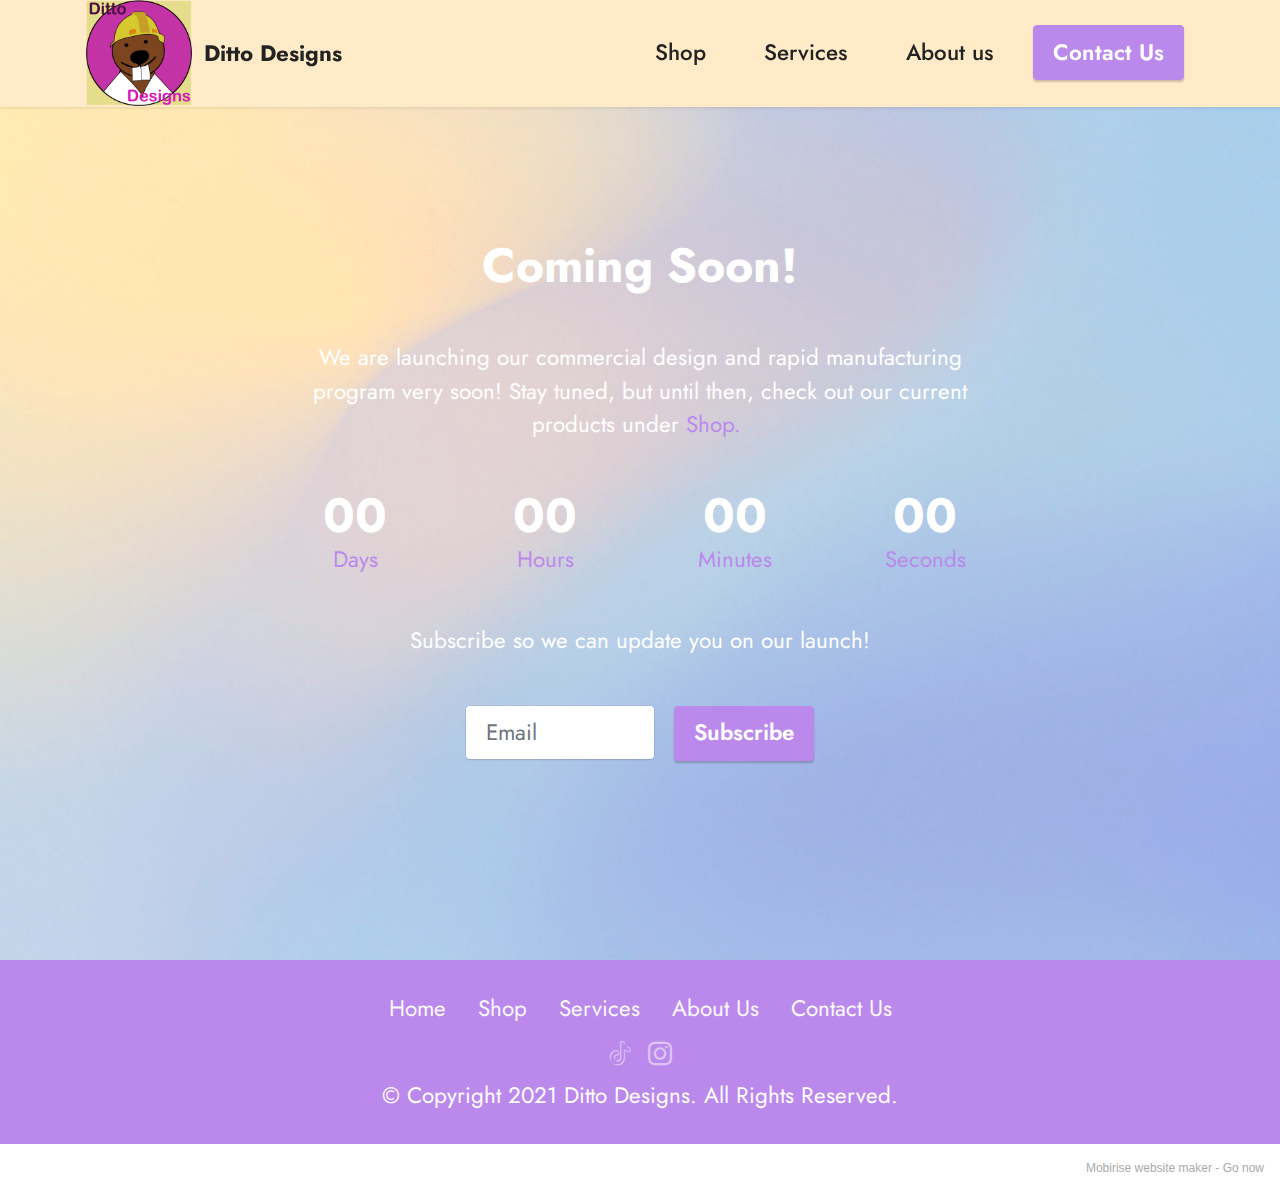
==== index.html @ aa8a84f3 "Add files via upload" ====
<!DOCTYPE html>
<html  >
<head>
  <!-- Site made with Mobirise Website Builder v5.2.0, https://mobirise.com -->
  <meta charset="UTF-8">
  <meta http-equiv="X-UA-Compatible" content="IE=edge">
  <meta name="generator" content="Mobirise v5.2.0, mobirise.com">
  <meta name="viewport" content="width=device-width, initial-scale=1, minimum-scale=1">
  <link rel="shortcut icon" href="assets/images/bidoof-153x153.png" type="image/x-icon">
  <meta name="description" content="">
  
  
  <title>Home</title>
  <link rel="stylesheet" href="assets/tether/tether.min.css">
  <link rel="stylesheet" href="assets/bootstrap/css/bootstrap.min.css">
  <link rel="stylesheet" href="assets/bootstrap/css/bootstrap-grid.min.css">
  <link rel="stylesheet" href="assets/bootstrap/css/bootstrap-reboot.min.css">
  <link rel="stylesheet" href="assets/dropdown/css/style.css">
  <link rel="stylesheet" href="assets/socicon/css/styles.css">
  <link rel="stylesheet" href="assets/theme/css/style.css">
  <link rel="preload" as="style" href="assets/mobirise/css/mbr-additional.css"><link rel="stylesheet" href="assets/mobirise/css/mbr-additional.css" type="text/css">
  
  
  
  
</head>
<body>
  
  <section class="menu menu2 cid-sqc8o3kd5D" once="menu" id="menu2-1">
    
    <nav class="navbar navbar-dropdown navbar-fixed-top navbar-expand-lg">
        <div class="container">
            <div class="navbar-brand">
                <span class="navbar-logo">
                    <a href="index.html">
                        <img src="assets/images/bidoof-153x153.png" alt="Bidoof" style="height: 6.6rem;">
                    </a>
                </span>
                <span class="navbar-caption-wrap"><a class="navbar-caption text-black text-primary display-7" href="index.html">Ditto Designs</a></span>
            </div>
            <button class="navbar-toggler" type="button" data-toggle="collapse" data-target="#navbarSupportedContent" aria-controls="navbarNavAltMarkup" aria-expanded="false" aria-label="Toggle navigation">
                <div class="hamburger">
                    <span></span>
                    <span></span>
                    <span></span>
                    <span></span>
                </div>
            </button>
            <div class="collapse navbar-collapse" id="navbarSupportedContent">
                <ul class="navbar-nav nav-dropdown" data-app-modern-menu="true"><li class="nav-item"><a class="nav-link link text-black text-primary display-4" href="https://www.etsy.com/shop/dittodesignsus/" target="_blank">
                            Shop</a></li><li class="nav-item"><a class="nav-link link text-black text-primary display-4" href="services.html">
                            Services</a></li><li class="nav-item"><a class="nav-link link text-black text-primary display-4" href="about.html">
                            About us</a></li></ul>
                
                <div class="navbar-buttons mbr-section-btn"><a class="btn btn-primary display-4" href="contact.html">
                        Contact Us</a></div>
            </div>
        </div>
    </nav>
</section>

<section class="countdown2 cid-sqcaH6y72Z mbr-fullscreen" id="countdown2-7">
    
    <div class="mbr-overlay" style="opacity: 0.2; background-color: rgb(255, 248, 207);">
    </div>
    <div class="container">
        <div class="row justify-content-center">
            <div class="col-lg-8">
                <h3 class="mbr-section-title mb-5 align-center mbr-fonts-style display-2">
                    <strong>Coming Soon!</strong></h3>
                <h4 class="mbr-section-subtitle mb-5 align-center mbr-fonts-style display-7">We are launching our commercial design and rapid manufacturing program very soon! Stay tuned, but until then, check out our current products under <a href="https://www.etsy.com/shop/dittodesignsus/" class="text-primary" target="_blank">Shop.</a>&nbsp;</h4>
                <div class="countdown-cont align-center mb-5">
                    <div class="daysCountdown col-xs-3 col-sm-3 col-md-3" title="Days"></div>
                    <div class="hoursCountdown col-xs-3 col-sm-3 col-md-3" title="Hours"></div>
                    <div class="minutesCountdown col-xs-3 col-sm-3 col-md-3" title="Minutes"></div>
                    <div class="secondsCountdown col-xs-3 col-sm-3 col-md-3" title="Seconds"></div>
                    <div class="countdown" data-due-date="2021/6/1"></div>
                </div>
                <p class="mbr-text mb-5 align-center mbr-fonts-style display-7">
                    Subscribe so we can update you on our launch!</p>
            </div>
        </div>
        <div class="row">
            <div class="col-lg-4 mx-auto mbr-form" data-form-type="formoid">
                <form action="https://mobirise.eu/" method="POST" class="mbr-form form-with-styler" data-form-title="Form Name"><input type="hidden" name="email" data-form-email="true" value="LsPCs5GDYtWIv0X8NoMMGUqo7OTJkizXLUflbnJcrKbT+LvW5CW+pmnEjZHYRC1h0hDPvoyobtib32/BI7339vBHpHqBerbQn0O0Ow2gS3j0XFHBIm3+Kg/IGoycyNe0">
                    <div class="">
                        <div hidden="hidden" data-form-alert="" class="alert alert-success col-12">Thanks for filling out the form!</div>
                        <div hidden="hidden" data-form-alert-danger="" class="alert alert-danger col-12">Oops...! some problem!</div>
                    </div>
                    <div class="dragArea row">
                        <div class="col form-group" data-for="email">
                            <input type="text" name="email" placeholder="Email" data-form-field="email" class="form-control" required="required" value="" id="email-countdown2-7">
                        </div>
                        <div class="mbr-section-btn"><button type="submit" class="btn btn-primary display-4">Subscribe</button></div>
                    </div>
                </form>
            </div>
        </div>
    </div>
</section>

<section class="footer3 cid-sqc9kzKqxP" once="footers" id="footer3-5">

    

    

    <div class="container">
        <div class="media-container-row align-center mbr-white">
            <div class="row row-links">
                <ul class="foot-menu">
                    
                    
                    
                    
                    
                <li class="foot-menu-item mbr-fonts-style display-7"><a class="text-white text-primary" href="index.html" target="_blank">Home</a></li><li class="foot-menu-item mbr-fonts-style display-7"><a class="text-white text-primary" href="https://www.etsy.com/shop/dittodesignsus/" target="_blank">Shop</a></li><li class="foot-menu-item mbr-fonts-style display-7"><a class="text-white text-primary" href="services.html" target="_blank">Services</a></li><li class="foot-menu-item mbr-fonts-style display-7"><a class="text-white text-primary" href="about.html" target="_blank">About Us</a></li><li class="foot-menu-item mbr-fonts-style display-7"><a class="text-white text-primary" href="contact.html" target="_blank">Contact Us</a></li></ul>
            </div>
            <div class="row social-row">
                <div class="social-list align-right pb-2">
                    
                    
                    
                    
                    
                    
                <div class="soc-item">
                        <a href="https://www.tiktok.com/@dittodesigns.us" target="_blank">
                            <span class="mbr-iconfont mbr-iconfont-social socicon-tiktok socicon"></span>
                        </a>
                    </div><div class="soc-item">
                        <a href="https://www.instagram.com/dittodesigns.us" target="_blank">
                            <span class="mbr-iconfont mbr-iconfont-social socicon-instagram socicon"></span>
                        </a>
                    </div></div>
            </div>
            <div class="row row-copirayt">
                <p class="mbr-text mb-0 mbr-fonts-style mbr-white align-center display-7">
                    © Copyright 2021 Ditto Designs. All Rights Reserved.
                </p>
            </div>
        </div>
    </div>
</section><section style="background-color: #fff; font-family: -apple-system, BlinkMacSystemFont, 'Segoe UI', 'Roboto', 'Helvetica Neue', Arial, sans-serif; color:#aaa; font-size:12px; padding: 0; align-items: center; display: flex;"><a href="https://mobirise.site/s" style="flex: 1 1; height: 3rem; padding-left: 1rem;"></a><p style="flex: 0 0 auto; margin:0; padding-right:1rem;">Mobirise website maker - <a href="https://mobirise.site/n" style="color:#aaa;">Go now</a></p></section><script src="assets/web/assets/jquery/jquery.min.js"></script>  <script src="assets/popper/popper.min.js"></script>  <script src="assets/tether/tether.min.js"></script>  <script src="assets/bootstrap/js/bootstrap.min.js"></script>  <script src="assets/smoothscroll/smooth-scroll.js"></script>  <script src="assets/dropdown/js/nav-dropdown.js"></script>  <script src="assets/dropdown/js/navbar-dropdown.js"></script>  <script src="assets/touchswipe/jquery.touch-swipe.min.js"></script>  <script src="assets/countdown/jquery.countdown.min.js"></script>  <script src="assets/theme/js/script.js"></script>  <script src="assets/formoid/formoid.min.js"></script>  
  
  
</body>
</html>
---- assets/dropdown/css/style.css ----
.navbar-dropdown {
  left: 0;
  padding: 0;
  position: absolute;
  right: 0;
  top: 0;
  transition: all 0.45s ease;
  z-index: 1030;
  background: #282828; }
  .navbar-dropdown .navbar-logo {
    margin-right: 0.8rem;
    transition: margin 0.3s ease-in-out;
    vertical-align: middle; }
    .navbar-dropdown .navbar-logo img {
      height: 3.125rem;
      transition: all 0.3s ease-in-out; }
    .navbar-dropdown .navbar-logo.mbr-iconfont {
      font-size: 3.125rem;
      line-height: 3.125rem; }
  .navbar-dropdown .navbar-caption {
    font-weight: 700;
    white-space: normal;
    vertical-align: -4px;
    line-height: 3.125rem !important; }
    .navbar-dropdown .navbar-caption, .navbar-dropdown .navbar-caption:hover {
      color: inherit;
      text-decoration: none; }
  .navbar-dropdown .mbr-iconfont + .navbar-caption {
    vertical-align: -1px; }
  .navbar-dropdown.navbar-fixed-top {
    position: fixed; }
  .navbar-dropdown .navbar-brand span {
    vertical-align: -4px; }
  .navbar-dropdown.bg-color.transparent {
    background: none; }
  .navbar-dropdown.navbar-short .navbar-brand {
    padding: 0.625rem 0; }
    .navbar-dropdown.navbar-short .navbar-brand span {
      vertical-align: -1px; }
  .navbar-dropdown.navbar-short .navbar-caption {
    line-height: 2.375rem !important;
    vertical-align: -2px; }
  .navbar-dropdown.navbar-short .navbar-logo {
    margin-right: 0.5rem; }
    .navbar-dropdown.navbar-short .navbar-logo img {
      height: 2.375rem; }
    .navbar-dropdown.navbar-short .navbar-logo.mbr-iconfont {
      font-size: 2.375rem;
      line-height: 2.375rem; }
  .navbar-dropdown.navbar-short .mbr-table-cell {
    height: 3.625rem; }
  .navbar-dropdown .navbar-close {
    left: 0.6875rem;
    position: fixed;
    top: 0.75rem;
    z-index: 1000; }
  .navbar-dropdown .hamburger-icon {
    content: "";
    display: inline-block;
    vertical-align: middle;
    width: 16px;
    -webkit-box-shadow: 0 -6px 0 1px #282828,0 0 0 1px #282828,0 6px 0 1px #282828;
    -moz-box-shadow: 0 -6px 0 1px #282828,0 0 0 1px #282828,0 6px 0 1px #282828;
    box-shadow: 0 -6px 0 1px #282828,0 0 0 1px #282828,0 6px 0 1px #282828; }

.dropdown-menu .dropdown-toggle[data-toggle="dropdown-submenu"]::after {
  border-bottom: 0.35em solid transparent;
  border-left: 0.35em solid;
  border-right: 0;
  border-top: 0.35em solid transparent;
  margin-left: 0.3rem; }

.dropdown-menu .dropdown-item:focus {
  outline: 0; }

.nav-dropdown {
  font-size: 0.75rem;
  font-weight: 500;
  height: auto !important; }
  .nav-dropdown .nav-btn {
    padding-left: 1rem; }
  .nav-dropdown .link {
    margin: .667em 1.667em;
    font-weight: 500;
    padding: 0;
    transition: color .2s ease-in-out; }
    .nav-dropdown .link.dropdown-toggle {
      margin-right: 2.583em; }
      .nav-dropdown .link.dropdown-toggle::after {
        margin-left: .25rem;
        border-top: 0.35em solid;
        border-right: 0.35em solid transparent;
        border-left: 0.35em solid transparent;
        border-bottom: 0; }
      .nav-dropdown .link.dropdown-toggle[aria-expanded="true"] {
        margin: 0;
        padding: 0.667em 3.263em  0.667em 1.667em; }
  .nav-dropdown .link::after,
  .nav-dropdown .dropdown-item::after {
    color: inherit; }
  .nav-dropdown .btn {
    font-size: 0.75rem;
    font-weight: 700;
    letter-spacing: 0;
    margin-bottom: 0;
    padding-left: 1.25rem;
    padding-right: 1.25rem; }
  .nav-dropdown .dropdown-menu {
    border-radius: 0;
    border: 0;
    left: 0;
    margin: 0;
    padding-bottom: 1.25rem;
    padding-top: 1.25rem;
    position: relative; }
  .nav-dropdown .dropdown-submenu {
    margin-left: 0.125rem;
    top: 0; }
  .nav-dropdown .dropdown-item {
    font-weight: 500;
    line-height: 2;
    padding: 0.3846em 4.615em 0.3846em 1.5385em;
    position: relative;
    transition: color .2s ease-in-out, background-color .2s ease-in-out; }
    .nav-dropdown .dropdown-item::after {
      margin-top: -0.3077em;
      position: absolute;
      right: 1.1538em;
      top: 50%; }
    .nav-dropdown .dropdown-item:focus, .nav-dropdown .dropdown-item:hover {
      background: none; }

@media (max-width: 767px) {
  .nav-dropdown.navbar-toggleable-sm {
    bottom: 0;
    display: none;
    left: 0;
    overflow-x: hidden;
    position: fixed;
    top: 0;
    transform: translateX(-100%);
    -ms-transform: translateX(-100%);
    -webkit-transform: translateX(-100%);
    width: 18.75rem;
    z-index: 999; } }
.nav-dropdown.navbar-toggleable-xl {
  bottom: 0;
  display: none;
  left: 0;
  overflow-x: hidden;
  position: fixed;
  top: 0;
  transform: translateX(-100%);
  -ms-transform: translateX(-100%);
  -webkit-transform: translateX(-100%);
  width: 18.75rem;
  z-index: 999; }

.nav-dropdown-sm {
  display: block !important;
  overflow-x: hidden;
  overflow: auto;
  padding-top: 3.875rem; }
  .nav-dropdown-sm::after {
    content: "";
    display: block;
    height: 3rem;
    width: 100%; }
  .nav-dropdown-sm.collapse.in ~ .navbar-close {
    display: block !important; }
  .nav-dropdown-sm.collapsing, .nav-dropdown-sm.collapse.in {
    transform: translateX(0);
    -ms-transform: translateX(0);
    -webkit-transform: translateX(0);
    transition: all 0.25s ease-out;
    -webkit-transition: all 0.25s ease-out;
    background: #282828; }
  .nav-dropdown-sm.collapsing[aria-expanded="false"] {
    transform: translateX(-100%);
    -ms-transform: translateX(-100%);
    -webkit-transform: translateX(-100%); }
  .nav-dropdown-sm .nav-item {
    display: block;
    margin-left: 0 !important;
    padding-left: 0; }
  .nav-dropdown-sm .link,
  .nav-dropdown-sm .dropdown-item {
    border-top: 1px dotted rgba(255, 255, 255, 0.1);
    font-size: 0.8125rem;
    line-height: 1.6;
    margin: 0 !important;
    padding: 0.875rem 2.4rem 0.875rem 1.5625rem !important;
    position: relative;
    white-space: normal; }
    .nav-dropdown-sm .link:focus, .nav-dropdown-sm .link:hover,
    .nav-dropdown-sm .dropdown-item:focus,
    .nav-dropdown-sm .dropdown-item:hover {
      background: rgba(0, 0, 0, 0.2) !important;
      color: #c0a375; }
  .nav-dropdown-sm .nav-btn {
    position: relative;
    padding: 1.5625rem 1.5625rem 0 1.5625rem; }
    .nav-dropdown-sm .nav-btn::before {
      border-top: 1px dotted rgba(255, 255, 255, 0.1);
      content: "";
      left: 0;
      position: absolute;
      top: 0;
      width: 100%; }
    .nav-dropdown-sm .nav-btn + .nav-btn {
      padding-top: 0.625rem; }
      .nav-dropdown-sm .nav-btn + .nav-btn::before {
        display: none; }
  .nav-dropdown-sm .btn {
    padding: 0.625rem 0; }
  .nav-dropdown-sm .dropdown-toggle[data-toggle="dropdown-submenu"]::after {
    margin-left: .25rem;
    border-top: 0.35em solid;
    border-right: 0.35em solid transparent;
    border-left: 0.35em solid transparent;
    border-bottom: 0; }
  .nav-dropdown-sm .dropdown-toggle[data-toggle="dropdown-submenu"][aria-expanded="true"]::after {
    border-top: 0;
    border-right: 0.35em solid transparent;
    border-left: 0.35em solid transparent;
    border-bottom: 0.35em solid; }
  .nav-dropdown-sm .dropdown-menu {
    margin: 0;
    padding: 0;
    position: relative;
    top: 0;
    left: 0;
    width: 100%;
    border: 0;
    float: none;
    border-radius: 0;
    background: none; }
  .nav-dropdown-sm .dropdown-submenu {
    left: 100%;
    margin-left: 0.125rem;
    margin-top: -1.25rem;
    top: 0; }

.navbar-toggleable-sm .nav-dropdown .dropdown-menu {
  position: absolute; }

.navbar-toggleable-sm .nav-dropdown .dropdown-submenu {
  left: 100%;
  margin-left: 0.125rem;
  margin-top: -1.25rem;
  top: 0; }

.navbar-toggleable-sm.opened .nav-dropdown .dropdown-menu {
  position: relative; }

.navbar-toggleable-sm.opened .nav-dropdown .dropdown-submenu {
  left: 0;
  margin-left: 00rem;
  margin-top: 0rem;
  top: 0; }

.is-builder .nav-dropdown.collapsing {
  transition: none !important; }

/*# sourceMappingURL=style.css.map */
---- assets/socicon/css/styles.css ----
@charset "UTF-8";

@font-face {
  font-family: 'Socicon';
  src:  url('../fonts/socicon.eot');
  src:  url('../fonts/socicon.eot?#iefix') format('embedded-opentype'),
    url('../fonts/socicon.woff2') format('woff2'),
    url('../fonts/socicon.ttf') format('truetype'),
    url('../fonts/socicon.woff') format('woff'),
    url('../fonts/socicon.svg#socicon') format('svg');
  font-weight: normal;
  font-style: normal;
}

[data-icon]:before {
  font-family: "socicon" !important;
  content: attr(data-icon);
  font-style: normal !important;
  font-weight: normal !important;
  font-variant: normal !important;
  text-transform: none !important;
  speak: none;
  line-height: 1;
  -webkit-font-smoothing: antialiased;
  -moz-osx-font-smoothing: grayscale;
}

[class^="socicon-"], [class*=" socicon-"] {
  /* use !important to prevent issues with browser extensions that change fonts */
  font-family: 'Socicon' !important;
  speak: none;
  font-style: normal;
  font-weight: normal;
  font-variant: normal;
  text-transform: none;
  line-height: 1;

  /* Better Font Rendering =========== */
  -webkit-font-smoothing: antialiased;
  -moz-osx-font-smoothing: grayscale;
}

.socicon-eitaa:before {
  content: "\e97c";
}
.socicon-soroush:before {
  content: "\e97d";
}
.socicon-bale:before {
  content: "\e97e";
}
.socicon-zazzle:before {
  content: "\e97b";
}
.socicon-society6:before {
  content: "\e97a";
}
.socicon-redbubble:before {
  content: "\e979";
}
.socicon-avvo:before {
  content: "\e978";
}
.socicon-stitcher:before {
  content: "\e977";
}
.socicon-googlehangouts:before {
  content: "\e974";
}
.socicon-dlive:before {
  content: "\e975";
}
.socicon-vsco:before {
  content: "\e976";
}
.socicon-flipboard:before {
  content: "\e973";
}
.socicon-ubuntu:before {
  content: "\e958";
}
.socicon-artstation:before {
  content: "\e959";
}
.socicon-invision:before {
  content: "\e95a";
}
.socicon-torial:before {
  content: "\e95b";
}
.socicon-collectorz:before {
  content: "\e95c";
}
.socicon-seenthis:before {
  content: "\e95d";
}
.socicon-googleplaymusic:before {
  content: "\e95e";
}
.socicon-debian:before {
  content: "\e95f";
}
.socicon-filmfreeway:before {
  content: "\e960";
}
.socicon-gnome:before {
  content: "\e961";
}
.socicon-itchio:before {
  content: "\e962";
}
.socicon-jamendo:before {
  content: "\e963";
}
.socicon-mix:before {
  content: "\e964";
}
.socicon-sharepoint:before {
  content: "\e965";
}
.socicon-tinder:before {
  content: "\e966";
}
.socicon-windguru:before {
  content: "\e967";
}
.socicon-cdbaby:before {
  content: "\e968";
}
.socicon-elementaryos:before {
  content: "\e969";
}
.socicon-stage32:before {
  content: "\e96a";
}
.socicon-tiktok:before {
  content: "\e96b";
}
.socicon-gitter:before {
  content: "\e96c";
}
.socicon-letterboxd:before {
  content: "\e96d";
}
.socicon-threema:before {
  content: "\e96e";
}
.socicon-splice:before {
  content: "\e96f";
}
.socicon-metapop:before {
  content: "\e970";
}
.socicon-naver:before {
  content: "\e971";
}
.socicon-remote:before {
  content: "\e972";
}
.socicon-internet:before {
  content: "\e957";
}
.socicon-moddb:before {
  content: "\e94b";
}
.socicon-indiedb:before {
  content: "\e94c";
}
.socicon-traxsource:before {
  content: "\e94d";
}
.socicon-gamefor:before {
  content: "\e94e";
}
.socicon-pixiv:before {
  content: "\e94f";
}
.socicon-myanimelist:before {
  content: "\e950";
}
.socicon-blackberry:before {
  content: "\e951";
}
.socicon-wickr:before {
  content: "\e952";
}
.socicon-spip:before {
  content: "\e953";
}
.socicon-napster:before {
  content: "\e954";
}
.socicon-beatport:before {
  content: "\e955";
}
.socicon-hackerone:before {
  content: "\e956";
}
.socicon-hackernews:before {
  content: "\e946";
}
.socicon-smashwords:before {
  content: "\e947";
}
.socicon-kobo:before {
  content: "\e948";
}
.socicon-bookbub:before {
  content: "\e949";
}
.socicon-mailru:before {
  content: "\e94a";
}
.socicon-gitlab:before {
  content: "\e945";
}
.socicon-instructables:before {
  content: "\e944";
}
.socicon-portfolio:before {
  content: "\e943";
}
.socicon-codered:before {
  content: "\e940";
}
.socicon-origin:before {
  content: "\e941";
}
.socicon-nextdoor:before {
  content: "\e942";
}
.socicon-udemy:before {
  content: "\e93f";
}
.socicon-livemaster:before {
  content: "\e93e";
}
.socicon-crunchbase:before {
  content: "\e93b";
}
.socicon-homefy:before {
  content: "\e93c";
}
.socicon-calendly:before {
  content: "\e93d";
}
.socicon-realtor:before {
  content: "\e90f";
}
.socicon-tidal:before {
  content: "\e910";
}
.socicon-qobuz:before {
  content: "\e911";
}
.socicon-natgeo:before {
  content: "\e912";
}
.socicon-mastodon:before {
  content: "\e913";
}
.socicon-unsplash:before {
  content: "\e914";
}
.socicon-homeadvisor:before {
  content: "\e915";
}
.socicon-angieslist:before {
  content: "\e916";
}
.socicon-codepen:before {
  content: "\e917";
}
.socicon-slack:before {
  content: "\e918";
}
.socicon-openaigym:before {
  content: "\e919";
}
.socicon-logmein:before {
  content: "\e91a";
}
.socicon-fiverr:before {
  content: "\e91b";
}
.socicon-gotomeeting:before {
  content: "\e91c";
}
.socicon-aliexpress:before {
  content: "\e91d";
}
.socicon-guru:before {
  content: "\e91e";
}
.socicon-appstore:before {
  content: "\e91f";
}
.socicon-homes:before {
  content: "\e920";
}
.socicon-zoom:before {
  content: "\e921";
}
.socicon-alibaba:before {
  content: "\e922";
}
.socicon-craigslist:before {
  content: "\e923";
}
.socicon-wix:before {
  content: "\e924";
}
.socicon-redfin:before {
  content: "\e925";
}
.socicon-googlecalendar:before {
  content: "\e926";
}
.socicon-shopify:before {
  content: "\e927";
}
.socicon-freelancer:before {
  content: "\e928";
}
.socicon-seedrs:before {
  content: "\e929";
}
.socicon-bing:before {
  content: "\e92a";
}
.socicon-doodle:before {
  content: "\e92b";
}
.socicon-bonanza:before {
  content: "\e92c";
}
.socicon-squarespace:before {
  content: "\e92d";
}
.socicon-toptal:before {
  content: "\e92e";
}
.socicon-gust:before {
  content: "\e92f";
}
.socicon-ask:before {
  content: "\e930";
}
.socicon-trulia:before {
  content: "\e931";
}
.socicon-loomly:before {
  content: "\e932";
}
.socicon-ghost:before {
  content: "\e933";
}
.socicon-upwork:before {
  content: "\e934";
}
.socicon-fundable:before {
  content: "\e935";
}
.socicon-booking:before {
  content: "\e936";
}
.socicon-googlemaps:before {
  content: "\e937";
}
.socicon-zillow:before {
  content: "\e938";
}
.socicon-niconico:before {
  content: "\e939";
}
.socicon-toneden:before {
  content: "\e93a";
}
.socicon-augment:before {
  content: "\e908";
}
.socicon-bitbucket:before {
  content: "\e909";
}
.socicon-fyuse:before {
  content: "\e90a";
}
.socicon-yt-gaming:before {
  content: "\e90b";
}
.socicon-sketchfab:before {
  content: "\e90c";
}
.socicon-mobcrush:before {
  content: "\e90d";
}
.socicon-microsoft:before {
  content: "\e90e";
}
.socicon-pandora:before {
  content: "\e907";
}
.socicon-messenger:before {
  content: "\e906";
}
.socicon-gamewisp:before {
  content: "\e905";
}
.socicon-bloglovin:before {
  content: "\e904";
}
.socicon-tunein:before {
  content: "\e903";
}
.socicon-gamejolt:before {
  content: "\e901";
}
.socicon-trello:before {
  content: "\e902";
}
.socicon-spreadshirt:before {
  content: "\e900";
}
.socicon-500px:before {
  content: "\e000";
}
.socicon-8tracks:before {
  content: "\e001";
}
.socicon-airbnb:before {
  content: "\e002";
}
.socicon-alliance:before {
  content: "\e003";
}
.socicon-amazon:before {
  content: "\e004";
}
.socicon-amplement:before {
  content: "\e005";
}
.socicon-android:before {
  content: "\e006";
}
.socicon-angellist:before {
  content: "\e007";
}
.socicon-apple:before {
  content: "\e008";
}
.socicon-appnet:before {
  content: "\e009";
}
.socicon-baidu:before {
  content: "\e00a";
}
.socicon-bandcamp:before {
  content: "\e00b";
}
.socicon-battlenet:before {
  content: "\e00c";
}
.socicon-mixer:before {
  content: "\e00d";
}
.socicon-bebee:before {
  content: "\e00e";
}
.socicon-bebo:before {
  content: "\e00f";
}
.socicon-behance:before {
  content: "\e010";
}
.socicon-blizzard:before {
  content: "\e011";
}
.socicon-blogger:before {
  content: "\e012";
}
.socicon-buffer:before {
  content: "\e013";
}
.socicon-chrome:before {
  content: "\e014";
}
.socicon-coderwall:before {
  content: "\e015";
}
.socicon-curse:before {
  content: "\e016";
}
.socicon-dailymotion:before {
  content: "\e017";
}
.socicon-deezer:before {
  content: "\e018";
}
.socicon-delicious:before {
  content: "\e019";
}
.socicon-deviantart:before {
  content: "\e01a";
}
.socicon-diablo:before {
  content: "\e01b";
}
.socicon-digg:before {
  content: "\e01c";
}
.socicon-discord:before {
  content: "\e01d";
}
.socicon-disqus:before {
  content: "\e01e";
}
.socicon-douban:before {
  content: "\e01f";
}
.socicon-draugiem:before {
  content: "\e020";
}
.socicon-dribbble:before {
  content: "\e021";
}
.socicon-drupal:before {
  content: "\e022";
}
.socicon-ebay:before {
  content: "\e023";
}
.socicon-ello:before {
  content: "\e024";
}
.socicon-endomodo:before {
  content: "\e025";
}
.socicon-envato:before {
  content: "\e026";
}
.socicon-etsy:before {
  content: "\e027";
}
.socicon-facebook:before {
  content: "\e028";
}
.socicon-feedburner:before {
  content: "\e029";
}
.socicon-filmweb:before {
  content: "\e02a";
}
.socicon-firefox:before {
  content: "\e02b";
}
.socicon-flattr:before {
  content: "\e02c";
}
.socicon-flickr:before {
  content: "\e02d";
}
.socicon-formulr:before {
  content: "\e02e";
}
.socicon-forrst:before {
  content: "\e02f";
}
.socicon-foursquare:before {
  content: "\e030";
}
.socicon-friendfeed:before {
  content: "\e031";
}
.socicon-github:before {
  content: "\e032";
}
.socicon-goodreads:before {
  content: "\e033";
}
.socicon-google:before {
  content: "\e034";
}
.socicon-googlescholar:before {
  content: "\e035";
}
.socicon-googlegroups:before {
  content: "\e036";
}
.socicon-googlephotos:before {
  content: "\e037";
}
.socicon-googleplus:before {
  content: "\e038";
}
.socicon-grooveshark:before {
  content: "\e039";
}
.socicon-hackerrank:before {
  content: "\e03a";
}
.socicon-hearthstone:before {
  content: "\e03b";
}
.socicon-hellocoton:before {
  content: "\e03c";
}
.socicon-heroes:before {
  content: "\e03d";
}
.socicon-smashcast:before {
  content: "\e03e";
}
.socicon-horde:before {
  content: "\e03f";
}
.socicon-houzz:before {
  content: "\e040";
}
.socicon-icq:before {
  content: "\e041";
}
.socicon-identica:before {
  content: "\e042";
}
.socicon-imdb:before {
  content: "\e043";
}
.socicon-instagram:before {
  content: "\e044";
}
.socicon-issuu:before {
  content: "\e045";
}
.socicon-istock:before {
  content: "\e046";
}
.socicon-itunes:before {
  content: "\e047";
}
.socicon-keybase:before {
  content: "\e048";
}
.socicon-lanyrd:before {
  content: "\e049";
}
.socicon-lastfm:before {
  content: "\e04a";
}
.socicon-line:before {
  content: "\e04b";
}
.socicon-linkedin:before {
  content: "\e04c";
}
.socicon-livejournal:before {
  content: "\e04d";
}
.socicon-lyft:before {
  content: "\e04e";
}
.socicon-macos:before {
  content: "\e04f";
}
.socicon-mail:before {
  content: "\e050";
}
.socicon-medium:before {
  content: "\e051";
}
.socicon-meetup:before {
  content: "\e052";
}
.socicon-mixcloud:before {
  content: "\e053";
}
.socicon-modelmayhem:before {
  content: "\e054";
}
.socicon-mumble:before {
  content: "\e055";
}
.socicon-myspace:before {
  content: "\e056";
}
.socicon-newsvine:before {
  content: "\e057";
}
.socicon-nintendo:before {
  content: "\e058";
}
.socicon-npm:before {
  content: "\e059";
}
.socicon-odnoklassniki:before {
  content: "\e05a";
}
.socicon-openid:before {
  content: "\e05b";
}
.socicon-opera:before {
  content: "\e05c";
}
.socicon-outlook:before {
  content: "\e05d";
}
.socicon-overwatch:before {
  content: "\e05e";
}
.socicon-patreon:before {
  content: "\e05f";
}
.socicon-paypal:before {
  content: "\e060";
}
.socicon-periscope:before {
  content: "\e061";
}
.socicon-persona:before {
  content: "\e062";
}
.socicon-pinterest:before {
  content: "\e063";
}
.socicon-play:before {
  content: "\e064";
}
.socicon-player:before {
  content: "\e065";
}
.socicon-playstation:before {
  content: "\e066";
}
.socicon-pocket:before {
  content: "\e067";
}
.socicon-qq:before {
  content: "\e068";
}
.socicon-quora:before {
  content: "\e069";
}
.socicon-raidcall:before {
  content: "\e06a";
}
.socicon-ravelry:before {
  content: "\e06b";
}
.socicon-reddit:before {
  content: "\e06c";
}
.socicon-renren:before {
  content: "\e06d";
}
.socicon-researchgate:before {
  content: "\e06e";
}
.socicon-residentadvisor:before {
  content: "\e06f";
}
.socicon-reverbnation:before {
  content: "\e070";
}
.socicon-rss:before {
  content: "\e071";
}
.socicon-sharethis:before {
  content: "\e072";
}
.socicon-skype:before {
  content: "\e073";
}
.socicon-slideshare:before {
  content: "\e074";
}
.socicon-smugmug:before {
  content: "\e075";
}
.socicon-snapchat:before {
  content: "\e076";
}
.socicon-songkick:before {
  content: "\e077";
}
.socicon-soundcloud:before {
  content: "\e078";
}
.socicon-spotify:before {
  content: "\e079";
}
.socicon-stackexchange:before {
  content: "\e07a";
}
.socicon-stackoverflow:before {
  content: "\e07b";
}
.socicon-starcraft:before {
  content: "\e07c";
}
.socicon-stayfriends:before {
  content: "\e07d";
}
.socicon-steam:before {
  content: "\e07e";
}
.socicon-storehouse:before {
  content: "\e07f";
}
.socicon-strava:before {
  content: "\e080";
}
.socicon-streamjar:before {
  content: "\e081";
}
.socicon-stumbleupon:before {
  content: "\e082";
}
.socicon-swarm:before {
  content: "\e083";
}
.socicon-teamspeak:before {
  content: "\e084";
}
.socicon-teamviewer:before {
  content: "\e085";
}
.socicon-technorati:before {
  content: "\e086";
}
.socicon-telegram:before {
  content: "\e087";
}
.socicon-tripadvisor:before {
  content: "\e088";
}
.socicon-tripit:before {
  content: "\e089";
}
.socicon-triplej:before {
  content: "\e08a";
}
.socicon-tumblr:before {
  content: "\e08b";
}
.socicon-twitch:before {
  content: "\e08c";
}
.socicon-twitter:before {
  content: "\e08d";
}
.socicon-uber:before {
  content: "\e08e";
}
.socicon-ventrilo:before {
  content: "\e08f";
}
.socicon-viadeo:before {
  content: "\e090";
}
.socicon-viber:before {
  content: "\e091";
}
.socicon-viewbug:before {
  content: "\e092";
}
.socicon-vimeo:before {
  content: "\e093";
}
.socicon-vine:before {
  content: "\e094";
}
.socicon-vkontakte:before {
  content: "\e095";
}
.socicon-warcraft:before {
  content: "\e096";
}
.socicon-wechat:before {
  content: "\e097";
}
.socicon-weibo:before {
  content: "\e098";
}
.socicon-whatsapp:before {
  content: "\e099";
}
.socicon-wikipedia:before {
  content: "\e09a";
}
.socicon-windows:before {
  content: "\e09b";
}
.socicon-wordpress:before {
  content: "\e09c";
}
.socicon-wykop:before {
  content: "\e09d";
}
.socicon-xbox:before {
  content: "\e09e";
}
.socicon-xing:before {
  content: "\e09f";
}
.socicon-yahoo:before {
  content: "\e0a0";
}
.socicon-yammer:before {
  content: "\e0a1";
}
.socicon-yandex:before {
  content: "\e0a2";
}
.socicon-yelp:before {
  content: "\e0a3";
}
.socicon-younow:before {
  content: "\e0a4";
}
.socicon-youtube:before {
  content: "\e0a5";
}
.socicon-zapier:before {
  content: "\e0a6";
}
.socicon-zerply:before {
  content: "\e0a7";
}
.socicon-zomato:before {
  content: "\e0a8";
}
.socicon-zynga:before {
  content: "\e0a9";
}
---- assets/theme/css/style.css ----
section {
  background-color: #ffffff;
}

body {
  font-style: normal;
  line-height: 1.5;
  font-weight: 400;
  color: #232323;
  position: relative;
}

section,
.container,
.container-fluid {
  position: relative;
  word-wrap: break-word;
}

a.mbr-iconfont:hover {
  text-decoration: none;
}

.article .lead p,
.article .lead ul,
.article .lead ol,
.article .lead pre,
.article .lead blockquote {
  margin-bottom: 0;
}

a {
  font-style: normal;
  font-weight: 400;
  cursor: pointer;
}

a, a:hover {
  text-decoration: none;
}

.mbr-section-title {
  font-style: normal;
  line-height: 1.3;
}

.mbr-section-subtitle {
  line-height: 1.3;
}

.mbr-text {
  font-style: normal;
  line-height: 1.7;
}

h1,
h2,
h3,
h4,
h5,
h6,
.display-1,
.display-2,
.display-4,
.display-5,
.display-7,
span,
p,
a {
  line-height: 1;
  word-break: break-word;
  word-wrap: break-word;
  font-weight: 400;
}

b,
strong {
  font-weight: bold;
}

input:-webkit-autofill, input:-webkit-autofill:hover, input:-webkit-autofill:focus, input:-webkit-autofill:active {
  -webkit-transition-delay: 9999s;
          transition-delay: 9999s;
  -webkit-transition-property: background-color, color;
  transition-property: background-color, color;
}

textarea[type="hidden"] {
  display: none;
}

section {
  background-position: 50% 50%;
  background-repeat: no-repeat;
  background-size: cover;
}

section .mbr-background-video,
section .mbr-background-video-preview {
  position: absolute;
  bottom: 0;
  left: 0;
  right: 0;
  top: 0;
}

.hidden {
  visibility: hidden;
}

.mbr-z-index20 {
  z-index: 20;
}

/*! Base colors */
.mbr-white {
  color: #ffffff;
}

.mbr-black {
  color: #111111;
}

.mbr-bg-white {
  background-color: #ffffff;
}

.mbr-bg-black {
  background-color: #000000;
}

/*! Text-aligns */
.align-left {
  text-align: left;
}

.align-center {
  text-align: center;
}

.align-right {
  text-align: right;
}

/*! Font-weight  */
.mbr-light {
  font-weight: 300;
}

.mbr-regular {
  font-weight: 400;
}

.mbr-semibold {
  font-weight: 500;
}

.mbr-bold {
  font-weight: 700;
}

/*! Media  */
.media-content {
  -ms-flex-preferred-size: 100%;
      flex-basis: 100%;
}

.media-container-row {
  display: -webkit-box;
  display: -ms-flexbox;
  display: flex;
  -webkit-box-orient: horizontal;
  -webkit-box-direction: normal;
      -ms-flex-direction: row;
          flex-direction: row;
  -ms-flex-wrap: wrap;
      flex-wrap: wrap;
  -webkit-box-pack: center;
      -ms-flex-pack: center;
          justify-content: center;
  -ms-flex-line-pack: center;
      align-content: center;
  -webkit-box-align: start;
      -ms-flex-align: start;
          align-items: start;
}

.media-container-row .media-size-item {
  width: 400px;
}

.media-container-column {
  display: -webkit-box;
  display: -ms-flexbox;
  display: flex;
  -webkit-box-orient: vertical;
  -webkit-box-direction: normal;
      -ms-flex-direction: column;
          flex-direction: column;
  -ms-flex-wrap: wrap;
      flex-wrap: wrap;
  -webkit-box-pack: center;
      -ms-flex-pack: center;
          justify-content: center;
  -ms-flex-line-pack: center;
      align-content: center;
  -webkit-box-align: stretch;
      -ms-flex-align: stretch;
          align-items: stretch;
}

.media-container-column > * {
  width: 100%;
}

@media (min-width: 992px) {
  .media-container-row {
    -ms-flex-wrap: nowrap;
        flex-wrap: nowrap;
  }
}

figure {
  margin-bottom: 0;
  overflow: hidden;
}

figure[mbr-media-size] {
  -webkit-transition: width 0.1s;
  transition: width 0.1s;
}

img,
iframe {
  display: block;
  width: 100%;
}

.card {
  background-color: transparent;
  border: none;
}

.card-box {
  width: 100%;
}

.card-img {
  text-align: center;
  -ms-flex-negative: 0;
      flex-shrink: 0;
  -webkit-flex-shrink: 0;
}

.media {
  max-width: 100%;
  margin: 0 auto;
}

.mbr-figure {
  -ms-flex-item-align: center;
      -ms-grid-row-align: center;
      align-self: center;
}

.media-container > div {
  max-width: 100%;
}

.mbr-figure img,
.card-img img {
  width: 100%;
}

@media (max-width: 991px) {
  .media-size-item {
    width: auto !important;
  }
  .media {
    width: auto;
  }
  .mbr-figure {
    width: 100% !important;
  }
}

/*! Buttons */
.mbr-section-btn {
  margin-left: -0.6rem;
  margin-right: -0.6rem;
  font-size: 0;
}

.btn {
  font-weight: 600;
  border-width: 1px;
  font-style: normal;
  margin: 0.6rem 0.6rem;
  white-space: normal;
  -webkit-transition: all 0.2s ease-in-out;
  transition: all 0.2s ease-in-out;
  display: -webkit-inline-box;
  display: -ms-inline-flexbox;
  display: inline-flex;
  -webkit-box-align: center;
      -ms-flex-align: center;
          align-items: center;
  -webkit-box-pack: center;
      -ms-flex-pack: center;
          justify-content: center;
  word-break: break-word;
}

.btn-sm {
  font-weight: 600;
  letter-spacing: 0px;
  -webkit-transition: all 0.3s ease-in-out;
  transition: all 0.3s ease-in-out;
}

.btn-md {
  font-weight: 600;
  letter-spacing: 0px;
  -webkit-transition: all 0.3s ease-in-out;
  transition: all 0.3s ease-in-out;
}

.btn-lg {
  font-weight: 600;
  letter-spacing: 0px;
  -webkit-transition: all 0.3s ease-in-out;
  transition: all 0.3s ease-in-out;
}

.btn-form {
  margin: 0;
}

.btn-form:hover {
  cursor: pointer;
}

nav .mbr-section-btn {
  margin-left: 0rem;
  margin-right: 0rem;
}

/*! Btn icon margin */
.btn .mbr-iconfont,
.btn.btn-sm .mbr-iconfont {
  -webkit-box-ordinal-group: 2;
      -ms-flex-order: 1;
          order: 1;
  cursor: pointer;
  margin-left: 0.5rem;
  vertical-align: sub;
}

.btn.btn-md .mbr-iconfont,
.btn.btn-md .mbr-iconfont {
  margin-left: 0.8rem;
}

.mbr-regular {
  font-weight: 400;
}

.mbr-semibold {
  font-weight: 500;
}

.mbr-bold {
  font-weight: 700;
}

[type="submit"] {
  -webkit-appearance: none;
}

/*! Full-screen */
.mbr-fullscreen .mbr-overlay {
  min-height: 100vh;
}

.mbr-fullscreen {
  display: -webkit-box;
  display: -ms-flexbox;
  display: flex;
  display: -moz-flex;
  display: -ms-flex;
  display: -o-flex;
  -webkit-box-align: center;
      -ms-flex-align: center;
          align-items: center;
  min-height: 100vh;
  padding-top: 3rem;
  padding-bottom: 3rem;
}

/*! Map */
.map {
  height: 25rem;
  position: relative;
}

.map iframe {
  width: 100%;
  height: 100%;
}

/*! Scroll to top arrow */
.mbr-arrow-up {
  bottom: 25px;
  right: 90px;
  position: fixed;
  text-align: right;
  z-index: 5000;
  color: #ffffff;
  font-size: 22px;
}

.mbr-arrow-up a {
  background: rgba(0, 0, 0, 0.2);
  border-radius: 50%;
  color: #fff;
  display: inline-block;
  height: 60px;
  width: 60px;
  border: 2px solid #fff;
  outline-style: none !important;
  position: relative;
  text-decoration: none;
  -webkit-transition: all 0.3s ease-in-out;
  transition: all 0.3s ease-in-out;
  cursor: pointer;
  text-align: center;
}

.mbr-arrow-up a:hover {
  background-color: rgba(0, 0, 0, 0.4);
}

.mbr-arrow-up a i {
  line-height: 60px;
}

.mbr-arrow-up-icon {
  display: block;
  color: #fff;
}

.mbr-arrow-up-icon::before {
  content: "\203a";
  display: inline-block;
  font-family: serif;
  font-size: 22px;
  line-height: 1;
  font-style: normal;
  position: relative;
  top: 6px;
  left: -4px;
  -webkit-transform: rotate(-90deg);
          transform: rotate(-90deg);
}

/*! Arrow Down */
.mbr-arrow {
  position: absolute;
  bottom: 45px;
  left: 50%;
  width: 60px;
  height: 60px;
  cursor: pointer;
  background-color: rgba(80, 80, 80, 0.5);
  border-radius: 50%;
  -webkit-transform: translateX(-50%);
          transform: translateX(-50%);
}

@media (max-width: 767px) {
  .mbr-arrow {
    display: none;
  }
}

.mbr-arrow > a {
  display: inline-block;
  text-decoration: none;
  outline-style: none;
  -webkit-animation: arrowdown 1.7s ease-in-out infinite;
          animation: arrowdown 1.7s ease-in-out infinite;
  color: #ffffff;
}

.mbr-arrow > a > i {
  position: absolute;
  top: -2px;
  left: 15px;
  font-size: 2rem;
}

#scrollToTop a i::before {
  content: "";
  position: absolute;
  display: block;
  border-bottom: 2.5px solid #fff;
  border-left: 2.5px solid #fff;
  width: 27.8%;
  height: 27.8%;
  left: 50%;
  top: 50%;
  -webkit-transform: rotate(135deg);
  transform: translateY(-30%) translateX(-50%) rotate(135deg);
}

@keyframes arrowdown {
  0% {
    -webkit-transform: translateY(0px);
            transform: translateY(0px);
  }
  50% {
    -webkit-transform: translateY(-5px);
            transform: translateY(-5px);
  }
  100% {
    -webkit-transform: translateY(0px);
            transform: translateY(0px);
  }
}

@-webkit-keyframes arrowdown {
  0% {
    -webkit-transform: translateY(0px);
            transform: translateY(0px);
  }
  50% {
    -webkit-transform: translateY(-5px);
            transform: translateY(-5px);
  }
  100% {
    -webkit-transform: translateY(0px);
            transform: translateY(0px);
  }
}

@media (max-width: 500px) {
  .mbr-arrow-up {
    left: 50%;
    right: auto;
  }
}

/*Gradients animation*/
@keyframes gradient-animation {
  from {
    background-position: 0% 100%;
    -webkit-animation-timing-function: ease-in-out;
            animation-timing-function: ease-in-out;
  }
  to {
    background-position: 100% 0%;
    -webkit-animation-timing-function: ease-in-out;
            animation-timing-function: ease-in-out;
  }
}

@-webkit-keyframes gradient-animation {
  from {
    background-position: 0% 100%;
    -webkit-animation-timing-function: ease-in-out;
            animation-timing-function: ease-in-out;
  }
  to {
    background-position: 100% 0%;
    -webkit-animation-timing-function: ease-in-out;
            animation-timing-function: ease-in-out;
  }
}

.bg-gradient {
  background-size: 200% 200%;
  animation: gradient-animation 5s infinite alternate;
  -webkit-animation: gradient-animation 5s infinite alternate;
}

.menu .navbar-brand {
  display: -webkit-flex;
}

.menu .navbar-brand span {
  display: -webkit-box;
  display: -ms-flexbox;
  display: flex;
  display: -webkit-flex;
}

.menu .navbar-brand .navbar-caption-wrap {
  display: -webkit-flex;
}

.menu .navbar-brand .navbar-logo img {
  display: -webkit-flex;
}

@media (min-width: 768px) and (max-width: 991px) {
  .menu .navbar-toggleable-sm .navbar-nav {
    display: -webkit-box;
    display: -ms-flexbox;
  }
}

@media (max-width: 991px) {
  .menu .navbar-collapse {
    max-height: 93.5vh;
  }
  .menu .navbar-collapse.show {
    overflow: auto;
  }
}

@media (min-width: 992px) {
  .menu .navbar-nav.nav-dropdown {
    display: -webkit-flex;
  }
  .menu .navbar-toggleable-sm .navbar-collapse {
    display: -webkit-flex !important;
  }
  .menu .collapsed .navbar-collapse {
    max-height: 93.5vh;
  }
  .menu .collapsed .navbar-collapse.show {
    overflow: auto;
  }
}

@media (max-width: 767px) {
  .menu .navbar-collapse {
    max-height: 80vh;
  }
}

.nav-link .mbr-iconfont {
  margin-right: .5rem;
}

.navbar {
  display: -webkit-flex;
  -webkit-flex-wrap: wrap;
  -webkit-align-items: center;
  -webkit-justify-content: space-between;
}

.navbar-collapse {
  -webkit-flex-basis: 100%;
  -webkit-flex-grow: 1;
  -webkit-align-items: center;
}

.nav-dropdown .link {
  padding: 0.667em 1.667em !important;
  margin: 0 !important;
}

.nav {
  display: -webkit-flex;
  -webkit-flex-wrap: wrap;
}

.row {
  display: -webkit-flex;
  -webkit-flex-wrap: wrap;
}

.justify-content-center {
  -webkit-justify-content: center;
}

.form-inline {
  display: -webkit-flex;
}

.card-wrapper {
  -webkit-flex: 1;
}

.carousel-control {
  z-index: 10;
  display: -webkit-flex;
}

.carousel-controls {
  display: -webkit-flex;
}

.media {
  display: -webkit-flex;
}

.form-group:focus {
  outline: none;
}

.jq-selectbox__select {
  padding: 7px 0;
  position: relative;
}

.jq-selectbox__dropdown {
  overflow: hidden;
  border-radius: 10px;
  position: absolute;
  top: 100%;
  left: 0 !important;
  width: 100% !important;
}

.jq-selectbox__trigger-arrow {
  right: 0;
  -webkit-transform: translateY(-50%);
          transform: translateY(-50%);
}

.jq-selectbox li {
  padding: 1.07em 0.5em;
}

input[type="range"] {
  padding-left: 0 !important;
  padding-right: 0 !important;
}

.modal-dialog,
.modal-content {
  height: 100%;
}

.modal-dialog .carousel-inner {
  height: calc(100vh - 1.75rem);
}

@media (max-width: 575px) {
  .modal-dialog .carousel-inner {
    height: calc(100vh - 1rem);
  }
}

.carousel-item {
  text-align: center;
}

.carousel-item img {
  margin: auto;
}

.navbar-toggler {
  -webkit-align-self: flex-start;
  -ms-flex-item-align: start;
  align-self: flex-start;
  padding: 0.25rem 0.75rem;
  font-size: 1.25rem;
  line-height: 1;
  background: transparent;
  border: 1px solid transparent;
  border-radius: 0.25rem;
}

.navbar-toggler:focus,
.navbar-toggler:hover {
  text-decoration: none;
}

.navbar-toggler-icon {
  display: inline-block;
  width: 1.5em;
  height: 1.5em;
  vertical-align: middle;
  content: "";
  background: no-repeat center center;
  background-size: 100% 100%;
}

.navbar-toggler-left {
  position: absolute;
  left: 1rem;
}

.navbar-toggler-right {
  position: absolute;
  right: 1rem;
}

.card-img {
  width: auto;
}

.menu .navbar.collapsed:not(.beta-menu) {
  -webkit-box-orient: vertical;
  -webkit-box-direction: normal;
      -ms-flex-direction: column;
          flex-direction: column;
}

.carousel-item.active,
.carousel-item-next,
.carousel-item-prev {
  display: -webkit-box;
  display: -ms-flexbox;
  display: flex;
}

.note-air-layout .dropup .dropdown-menu,
.note-air-layout .navbar-fixed-bottom .dropdown .dropdown-menu {
  bottom: initial !important;
}

html,
body {
  height: auto;
  min-height: 100vh;
}

.dropup .dropdown-toggle::after {
  display: none;
}

.form-asterisk {
  font-family: initial;
  position: absolute;
  top: -2px;
  font-weight: normal;
}

.form-control-label {
  position: relative;
  cursor: pointer;
  margin-bottom: 0.357em;
  padding: 0;
}

.alert {
  color: #ffffff;
  border-radius: 0;
  border: 0;
  font-size: 1.1rem;
  line-height: 1.5;
  margin-bottom: 1.875rem;
  padding: 1.25rem;
  position: relative;
  text-align: center;
}

.alert.alert-form::after {
  background-color: inherit;
  bottom: -7px;
  content: "";
  display: block;
  height: 14px;
  left: 50%;
  margin-left: -7px;
  position: absolute;
  -webkit-transform: rotate(45deg);
          transform: rotate(45deg);
  width: 14px;
}

.form-control {
  background-color: #ffffff;
  background-clip: border-box;
  color: #232323;
  line-height: 1rem !important;
  height: auto;
  padding: 0.6rem 1.2rem;
  -webkit-transition: border-color 0.25s ease 0s;
  transition: border-color 0.25s ease 0s;
  border: 1px solid transparent !important;
  border-radius: 4px;
  -webkit-box-shadow: rgba(0, 0, 0, 0.07) 0px 1px 1px 0px, rgba(0, 0, 0, 0.07) 0px 1px 3px 0px, rgba(0, 0, 0, 0.03) 0px 0px 0px 1px;
          box-shadow: rgba(0, 0, 0, 0.07) 0px 1px 1px 0px, rgba(0, 0, 0, 0.07) 0px 1px 3px 0px, rgba(0, 0, 0, 0.03) 0px 0px 0px 1px;
}

.form-active .form-control:invalid {
  border-color: red;
}

form .row {
  margin-left: -0.6rem;
  margin-right: -0.6rem;
}

form .row [class*="col"] {
  padding-left: 0.6rem;
  padding-right: 0.6rem;
}

form .mbr-section-btn {
  margin: 0;
  padding-left: 0.6rem;
  padding-right: 0.6rem;
}

form .btn {
  display: -webkit-box;
  display: -ms-flexbox;
  display: flex;
  padding: 0.6rem 1.2rem;
  margin: 0;
}

form .form-check-input {
  margin-top: .5;
}

textarea.form-control {
  line-height: 1.5rem !important;
}

.form-group {
  margin-bottom: 1.2rem;
}

.form-control,
form .btn {
  min-height: 48px;
}

.gdpr-block label span.textGDPR input[name='gdpr'] {
  top: 7px;
}

.form-control:focus {
  -webkit-box-shadow: none;
          box-shadow: none;
}

:focus {
  outline: none;
}

.mbr-overlay {
  background-color: #000;
  bottom: 0;
  left: 0;
  opacity: 0.5;
  position: absolute;
  right: 0;
  top: 0;
  z-index: 0;
  pointer-events: none;
}

blockquote {
  font-style: italic;
  padding: 3rem;
  font-size: 1.09rem;
  position: relative;
  border-left: 3px solid;
}

ul,
ol,
pre,
blockquote {
  margin-bottom: 2.3125rem;
}

.mt-4 {
  margin-top: 2rem !important;
}

.mb-4 {
  margin-bottom: 2rem !important;
}

@media (min-width: 992px) {
  .container {
    padding-left: 16px;
    padding-right: 16px;
  }
  .row {
    margin-left: -16px;
    margin-right: -16px;
  }
  .row > [class*="col"] {
    padding-left: 16px;
    padding-right: 16px;
  }
}

@media (min-width: 768px) {
  .container-fluid {
    padding-left: 32px;
    padding-right: 32px;
  }
}

@media (min-width: 768px) and (max-width: 991px) {
  .mbr-container {
    padding-left: 32px;
    padding-right: 32px;
  }
}

@media (max-width: 767px) {
  .mbr-container {
    padding-left: 16px;
    padding-right: 16px;
  }
}

.card-wrapper,
.item-wrapper {
  overflow: hidden;
}

.app-video-wrapper > img {
  opacity: 1;
}
/*# sourceMappingURL=style.css.map */.engine {
	position: absolute;
	text-indent: -2400px;
	text-align: center;
	padding: 0;
	top: 0;
	left: -2400px;
}
---- assets/mobirise/css/mbr-additional.css ----
@import url(https://fonts.googleapis.com/css?family=Jost:100,200,300,400,500,600,700,800,900,100i,200i,300i,400i,500i,600i,700i,800i,900i&display=swap);





body {
  font-family: Jost;
}
.display-1 {
  font-family: 'Jost', sans-serif;
  font-size: 4.6rem;
  line-height: 1.1;
}
.display-1 > .mbr-iconfont {
  font-size: 5.75rem;
}
.display-2 {
  font-family: 'Jost', sans-serif;
  font-size: 3rem;
  line-height: 1.1;
}
.display-2 > .mbr-iconfont {
  font-size: 3.75rem;
}
.display-4 {
  font-family: 'Jost', sans-serif;
  font-size: 1.4rem;
  line-height: 1.5;
}
.display-4 > .mbr-iconfont {
  font-size: 1.75rem;
}
.display-5 {
  font-family: 'Jost', sans-serif;
  font-size: 2rem;
  line-height: 1.5;
}
.display-5 > .mbr-iconfont {
  font-size: 2.5rem;
}
.display-7 {
  font-family: 'Jost', sans-serif;
  font-size: 1.4rem;
  line-height: 1.5;
}
.display-7 > .mbr-iconfont {
  font-size: 1.75rem;
}
/* ---- Fluid typography for mobile devices ---- */
/* 1.4 - font scale ratio ( bootstrap == 1.42857 ) */
/* 100vw - current viewport width */
/* (48 - 20)  48 == 48rem == 768px, 20 == 20rem == 320px(minimal supported viewport) */
/* 0.65 - min scale variable, may vary */
@media (max-width: 992px) {
  .display-1 {
    font-size: 3.68rem;
  }
}
@media (max-width: 768px) {
  .display-1 {
    font-size: 3.22rem;
    font-size: calc( 2.26rem + (4.6 - 2.26) * ((100vw - 20rem) / (48 - 20)));
    line-height: calc( 1.1 * (2.26rem + (4.6 - 2.26) * ((100vw - 20rem) / (48 - 20))));
  }
  .display-2 {
    font-size: 2.4rem;
    font-size: calc( 1.7rem + (3 - 1.7) * ((100vw - 20rem) / (48 - 20)));
    line-height: calc( 1.3 * (1.7rem + (3 - 1.7) * ((100vw - 20rem) / (48 - 20))));
  }
  .display-4 {
    font-size: 1.12rem;
    font-size: calc( 1.14rem + (1.4 - 1.14) * ((100vw - 20rem) / (48 - 20)));
    line-height: calc( 1.4 * (1.14rem + (1.4 - 1.14) * ((100vw - 20rem) / (48 - 20))));
  }
  .display-5 {
    font-size: 1.6rem;
    font-size: calc( 1.35rem + (2 - 1.35) * ((100vw - 20rem) / (48 - 20)));
    line-height: calc( 1.4 * (1.35rem + (2 - 1.35) * ((100vw - 20rem) / (48 - 20))));
  }
  .display-7 {
    font-size: 1.12rem;
    font-size: calc( 1.14rem + (1.4 - 1.14) * ((100vw - 20rem) / (48 - 20)));
    line-height: calc( 1.4 * (1.14rem + (1.4 - 1.14) * ((100vw - 20rem) / (48 - 20))));
  }
}
/* Buttons */
.btn {
  padding: 0.6rem 1.2rem;
  border-radius: 4px;
}
.btn-sm {
  padding: 0.6rem 1.2rem;
  border-radius: 4px;
}
.btn-md {
  padding: 0.6rem 1.2rem;
  border-radius: 4px;
}
.btn-lg {
  padding: 1rem 2.6rem;
  border-radius: 4px;
}
.bg-primary {
  background-color: #bb89ec !important;
}
.bg-success {
  background-color: #40b0bf !important;
}
.bg-info {
  background-color: #47b5ed !important;
}
.bg-warning {
  background-color: #ffe161 !important;
}
.bg-danger {
  background-color: #ff9966 !important;
}
.btn-primary,
.btn-primary:active {
  background-color: #bb89ec !important;
  border-color: #bb89ec !important;
  color: #ffffff !important;
  box-shadow: 0 2px 2px 0 rgba(0, 0, 0, 0.2);
}
.btn-primary:hover,
.btn-primary:focus,
.btn-primary.focus,
.btn-primary.active {
  color: #ffffff !important;
  background-color: #903ee0 !important;
  border-color: #903ee0 !important;
  box-shadow: 0 2px 5px 0 rgba(0, 0, 0, 0.2);
}
.btn-primary.disabled,
.btn-primary:disabled {
  color: #ffffff !important;
  background-color: #903ee0 !important;
  border-color: #903ee0 !important;
}
.btn-secondary,
.btn-secondary:active {
  background-color: #ff6666 !important;
  border-color: #ff6666 !important;
  color: #ffffff !important;
  box-shadow: 0 2px 2px 0 rgba(0, 0, 0, 0.2);
}
.btn-secondary:hover,
.btn-secondary:focus,
.btn-secondary.focus,
.btn-secondary.active {
  color: #ffffff !important;
  background-color: #ff0f0f !important;
  border-color: #ff0f0f !important;
  box-shadow: 0 2px 5px 0 rgba(0, 0, 0, 0.2);
}
.btn-secondary.disabled,
.btn-secondary:disabled {
  color: #ffffff !important;
  background-color: #ff0f0f !important;
  border-color: #ff0f0f !important;
}
.btn-info,
.btn-info:active {
  background-color: #47b5ed !important;
  border-color: #47b5ed !important;
  color: #ffffff !important;
  box-shadow: 0 2px 2px 0 rgba(0, 0, 0, 0.2);
}
.btn-info:hover,
.btn-info:focus,
.btn-info.focus,
.btn-info.active {
  color: #ffffff !important;
  background-color: #148cca !important;
  border-color: #148cca !important;
  box-shadow: 0 2px 5px 0 rgba(0, 0, 0, 0.2);
}
.btn-info.disabled,
.btn-info:disabled {
  color: #ffffff !important;
  background-color: #148cca !important;
  border-color: #148cca !important;
}
.btn-success,
.btn-success:active {
  background-color: #40b0bf !important;
  border-color: #40b0bf !important;
  color: #ffffff !important;
  box-shadow: 0 2px 2px 0 rgba(0, 0, 0, 0.2);
}
.btn-success:hover,
.btn-success:focus,
.btn-success.focus,
.btn-success.active {
  color: #ffffff !important;
  background-color: #2a747e !important;
  border-color: #2a747e !important;
  box-shadow: 0 2px 5px 0 rgba(0, 0, 0, 0.2);
}
.btn-success.disabled,
.btn-success:disabled {
  color: #ffffff !important;
  background-color: #2a747e !important;
  border-color: #2a747e !important;
}
.btn-warning,
.btn-warning:active {
  background-color: #ffe161 !important;
  border-color: #ffe161 !important;
  color: #614f00 !important;
  box-shadow: 0 2px 2px 0 rgba(0, 0, 0, 0.2);
}
.btn-warning:hover,
.btn-warning:focus,
.btn-warning.focus,
.btn-warning.active {
  color: #0a0800 !important;
  background-color: #ffd10a !important;
  border-color: #ffd10a !important;
  box-shadow: 0 2px 5px 0 rgba(0, 0, 0, 0.2);
}
.btn-warning.disabled,
.btn-warning:disabled {
  color: #614f00 !important;
  background-color: #ffd10a !important;
  border-color: #ffd10a !important;
}
.btn-danger,
.btn-danger:active {
  background-color: #ff9966 !important;
  border-color: #ff9966 !important;
  color: #ffffff !important;
  box-shadow: 0 2px 2px 0 rgba(0, 0, 0, 0.2);
}
.btn-danger:hover,
.btn-danger:focus,
.btn-danger.focus,
.btn-danger.active {
  color: #ffffff !important;
  background-color: #ff5f0f !important;
  border-color: #ff5f0f !important;
  box-shadow: 0 2px 5px 0 rgba(0, 0, 0, 0.2);
}
.btn-danger.disabled,
.btn-danger:disabled {
  color: #ffffff !important;
  background-color: #ff5f0f !important;
  border-color: #ff5f0f !important;
}
.btn-white,
.btn-white:active {
  background-color: #fafafa !important;
  border-color: #fafafa !important;
  color: #7a7a7a !important;
  box-shadow: 0 2px 2px 0 rgba(0, 0, 0, 0.2);
}
.btn-white:hover,
.btn-white:focus,
.btn-white.focus,
.btn-white.active {
  color: #4f4f4f !important;
  background-color: #cfcfcf !important;
  border-color: #cfcfcf !important;
  box-shadow: 0 2px 5px 0 rgba(0, 0, 0, 0.2);
}
.btn-white.disabled,
.btn-white:disabled {
  color: #7a7a7a !important;
  background-color: #cfcfcf !important;
  border-color: #cfcfcf !important;
}
.btn-black,
.btn-black:active {
  background-color: #232323 !important;
  border-color: #232323 !important;
  color: #ffffff !important;
  box-shadow: 0 2px 2px 0 rgba(0, 0, 0, 0.2);
}
.btn-black:hover,
.btn-black:focus,
.btn-black.focus,
.btn-black.active {
  color: #ffffff !important;
  background-color: #000000 !important;
  border-color: #000000 !important;
  box-shadow: 0 2px 5px 0 rgba(0, 0, 0, 0.2);
}
.btn-black.disabled,
.btn-black:disabled {
  color: #ffffff !important;
  background-color: #000000 !important;
  border-color: #000000 !important;
}
.btn-primary-outline,
.btn-primary-outline:active {
  background-color: transparent !important;
  border-color: transparent;
  color: #bb89ec;
}
.btn-primary-outline:hover,
.btn-primary-outline:focus,
.btn-primary-outline.focus,
.btn-primary-outline.active {
  color: #903ee0 !important;
  background-color: transparent!important;
  border-color: transparent!important;
  box-shadow: none!important;
}
.btn-primary-outline.disabled,
.btn-primary-outline:disabled {
  color: #ffffff !important;
  background-color: #bb89ec !important;
  border-color: #bb89ec !important;
}
.btn-secondary-outline,
.btn-secondary-outline:active {
  background-color: transparent !important;
  border-color: transparent;
  color: #ff6666;
}
.btn-secondary-outline:hover,
.btn-secondary-outline:focus,
.btn-secondary-outline.focus,
.btn-secondary-outline.active {
  color: #ff0f0f !important;
  background-color: transparent!important;
  border-color: transparent!important;
  box-shadow: none!important;
}
.btn-secondary-outline.disabled,
.btn-secondary-outline:disabled {
  color: #ffffff !important;
  background-color: #ff6666 !important;
  border-color: #ff6666 !important;
}
.btn-info-outline,
.btn-info-outline:active {
  background-color: transparent !important;
  border-color: transparent;
  color: #47b5ed;
}
.btn-info-outline:hover,
.btn-info-outline:focus,
.btn-info-outline.focus,
.btn-info-outline.active {
  color: #148cca !important;
  background-color: transparent!important;
  border-color: transparent!important;
  box-shadow: none!important;
}
.btn-info-outline.disabled,
.btn-info-outline:disabled {
  color: #ffffff !important;
  background-color: #47b5ed !important;
  border-color: #47b5ed !important;
}
.btn-success-outline,
.btn-success-outline:active {
  background-color: transparent !important;
  border-color: transparent;
  color: #40b0bf;
}
.btn-success-outline:hover,
.btn-success-outline:focus,
.btn-success-outline.focus,
.btn-success-outline.active {
  color: #2a747e !important;
  background-color: transparent!important;
  border-color: transparent!important;
  box-shadow: none!important;
}
.btn-success-outline.disabled,
.btn-success-outline:disabled {
  color: #ffffff !important;
  background-color: #40b0bf !important;
  border-color: #40b0bf !important;
}
.btn-warning-outline,
.btn-warning-outline:active {
  background-color: transparent !important;
  border-color: transparent;
  color: #ffe161;
}
.btn-warning-outline:hover,
.btn-warning-outline:focus,
.btn-warning-outline.focus,
.btn-warning-outline.active {
  color: #ffd10a !important;
  background-color: transparent!important;
  border-color: transparent!important;
  box-shadow: none!important;
}
.btn-warning-outline.disabled,
.btn-warning-outline:disabled {
  color: #614f00 !important;
  background-color: #ffe161 !important;
  border-color: #ffe161 !important;
}
.btn-danger-outline,
.btn-danger-outline:active {
  background-color: transparent !important;
  border-color: transparent;
  color: #ff9966;
}
.btn-danger-outline:hover,
.btn-danger-outline:focus,
.btn-danger-outline.focus,
.btn-danger-outline.active {
  color: #ff5f0f !important;
  background-color: transparent!important;
  border-color: transparent!important;
  box-shadow: none!important;
}
.btn-danger-outline.disabled,
.btn-danger-outline:disabled {
  color: #ffffff !important;
  background-color: #ff9966 !important;
  border-color: #ff9966 !important;
}
.btn-black-outline,
.btn-black-outline:active {
  background-color: transparent !important;
  border-color: transparent;
  color: #232323;
}
.btn-black-outline:hover,
.btn-black-outline:focus,
.btn-black-outline.focus,
.btn-black-outline.active {
  color: #000000 !important;
  background-color: transparent!important;
  border-color: transparent!important;
  box-shadow: none!important;
}
.btn-black-outline.disabled,
.btn-black-outline:disabled {
  color: #ffffff !important;
  background-color: #232323 !important;
  border-color: #232323 !important;
}
.btn-white-outline,
.btn-white-outline:active {
  background-color: transparent !important;
  border-color: transparent;
  color: #fafafa;
}
.btn-white-outline:hover,
.btn-white-outline:focus,
.btn-white-outline.focus,
.btn-white-outline.active {
  color: #cfcfcf !important;
  background-color: transparent!important;
  border-color: transparent!important;
  box-shadow: none!important;
}
.btn-white-outline.disabled,
.btn-white-outline:disabled {
  color: #7a7a7a !important;
  background-color: #fafafa !important;
  border-color: #fafafa !important;
}
.text-primary {
  color: #bb89ec !important;
}
.text-secondary {
  color: #ff6666 !important;
}
.text-success {
  color: #40b0bf !important;
}
.text-info {
  color: #47b5ed !important;
}
.text-warning {
  color: #ffe161 !important;
}
.text-danger {
  color: #ff9966 !important;
}
.text-white {
  color: #fafafa !important;
}
.text-black {
  color: #232323 !important;
}
a.text-primary:hover,
a.text-primary:focus,
a.text-primary.active {
  color: #8831de !important;
}
a.text-secondary:hover,
a.text-secondary:focus,
a.text-secondary.active {
  color: #ff0000 !important;
}
a.text-success:hover,
a.text-success:focus,
a.text-success.active {
  color: #266a73 !important;
}
a.text-info:hover,
a.text-info:focus,
a.text-info.active {
  color: #1283bc !important;
}
a.text-warning:hover,
a.text-warning:focus,
a.text-warning.active {
  color: #facb00 !important;
}
a.text-danger:hover,
a.text-danger:focus,
a.text-danger.active {
  color: #ff5500 !important;
}
a.text-white:hover,
a.text-white:focus,
a.text-white.active {
  color: #c7c7c7 !important;
}
a.text-black:hover,
a.text-black:focus,
a.text-black.active {
  color: #000000 !important;
}
a[class*="text-"]:not(.nav-link):not(.dropdown-item):not([role]) {
  position: relative;
  background-image: transparent;
  background-size: 10000px 2px;
  background-repeat: no-repeat;
  background-position: 0px 1.2em;
  background-position: -10000px 1.2em;
}
a[class*="text-"]:not(.nav-link):not(.dropdown-item):not([role]):hover {
  transition: background-position 2s ease-in-out;
  background-image: linear-gradient(currentColor 50%, currentColor 50%);
  background-position: 0px 1.2em;
}
.nav-tabs .nav-link.active {
  color: #bb89ec;
}
.nav-tabs .nav-link:not(.active) {
  color: #232323;
}
.alert-success {
  background-color: #70c770;
}
.alert-info {
  background-color: #47b5ed;
}
.alert-warning {
  background-color: #ffe161;
}
.alert-danger {
  background-color: #ff9966;
}
.mbr-gallery-filter li.active .btn {
  background-color: #bb89ec;
  border-color: #bb89ec;
  color: #ffffff;
}
.mbr-gallery-filter li.active .btn:focus {
  box-shadow: none;
}
a,
a:hover {
  color: #bb89ec;
}
.mbr-plan-header.bg-primary .mbr-plan-subtitle,
.mbr-plan-header.bg-primary .mbr-plan-price-desc {
  color: #ffffff;
}
.mbr-plan-header.bg-success .mbr-plan-subtitle,
.mbr-plan-header.bg-success .mbr-plan-price-desc {
  color: #a0d8df;
}
.mbr-plan-header.bg-info .mbr-plan-subtitle,
.mbr-plan-header.bg-info .mbr-plan-price-desc {
  color: #ffffff;
}
.mbr-plan-header.bg-warning .mbr-plan-subtitle,
.mbr-plan-header.bg-warning .mbr-plan-price-desc {
  color: #ffffff;
}
.mbr-plan-header.bg-danger .mbr-plan-subtitle,
.mbr-plan-header.bg-danger .mbr-plan-price-desc {
  color: #ffffff;
}
/* Scroll to top button*/
.scrollToTop_wraper {
  display: none;
}
.form-control {
  font-family: 'Jost', sans-serif;
  font-size: 1.4rem;
  line-height: 1.5;
  font-weight: 400;
}
.form-control > .mbr-iconfont {
  font-size: 1.75rem;
}
.form-control:hover,
.form-control:focus {
  box-shadow: rgba(0, 0, 0, 0.07) 0px 1px 1px 0px, rgba(0, 0, 0, 0.07) 0px 1px 3px 0px, rgba(0, 0, 0, 0.03) 0px 0px 0px 1px;
  border-color: #bb89ec !important;
}
.form-control:-webkit-input-placeholder {
  font-family: 'Jost', sans-serif;
  font-size: 1.4rem;
  line-height: 1.5;
  font-weight: 400;
}
.form-control:-webkit-input-placeholder > .mbr-iconfont {
  font-size: 1.75rem;
}
blockquote {
  border-color: #bb89ec;
}
/* Forms */
.jq-selectbox li:hover,
.jq-selectbox li.selected {
  background-color: #bb89ec;
  color: #ffffff;
}
.jq-number__spin {
  transition: 0.25s ease;
}
.jq-number__spin:hover {
  border-color: #bb89ec;
}
.jq-selectbox .jq-selectbox__trigger-arrow,
.jq-number__spin.minus:after,
.jq-number__spin.plus:after {
  transition: 0.4s;
  border-top-color: #353535;
  border-bottom-color: #353535;
}
.jq-selectbox:hover .jq-selectbox__trigger-arrow,
.jq-number__spin.minus:hover:after,
.jq-number__spin.plus:hover:after {
  border-top-color: #bb89ec;
  border-bottom-color: #bb89ec;
}
.xdsoft_datetimepicker .xdsoft_calendar td.xdsoft_default,
.xdsoft_datetimepicker .xdsoft_calendar td.xdsoft_current,
.xdsoft_datetimepicker .xdsoft_timepicker .xdsoft_time_box > div > div.xdsoft_current {
  color: #000000 !important;
  background-color: #bb89ec !important;
  box-shadow: none !important;
}
.xdsoft_datetimepicker .xdsoft_calendar td:hover,
.xdsoft_datetimepicker .xdsoft_timepicker .xdsoft_time_box > div > div:hover {
  color: #000000 !important;
  background: #ff6666 !important;
  box-shadow: none !important;
}
.lazy-bg {
  background-image: none !important;
}
.lazy-placeholder:not(section),
.lazy-none {
  display: block;
  position: relative;
  padding-bottom: 56.25%;
  width: 100%;
  height: auto;
}
iframe.lazy-placeholder,
.lazy-placeholder:after {
  content: '';
  position: absolute;
  width: 200px;
  height: 200px;
  background: transparent no-repeat center;
  background-size: contain;
  top: 50%;
  left: 50%;
  transform: translateX(-50%) translateY(-50%);
  background-image: url("data:image/svg+xml;charset=UTF-8,%3csvg width='32' height='32' viewBox='0 0 64 64' xmlns='http://www.w3.org/2000/svg' stroke='%23bb89ec' %3e%3cg fill='none' fill-rule='evenodd'%3e%3cg transform='translate(16 16)' stroke-width='2'%3e%3ccircle stroke-opacity='.5' cx='16' cy='16' r='16'/%3e%3cpath d='M32 16c0-9.94-8.06-16-16-16'%3e%3canimateTransform attributeName='transform' type='rotate' from='0 16 16' to='360 16 16' dur='1s' repeatCount='indefinite'/%3e%3c/path%3e%3c/g%3e%3c/g%3e%3c/svg%3e");
}
section.lazy-placeholder:after {
  opacity: 0.5;
}
body {
  overflow-x: hidden;
}
a {
  transition: color 0.6s;
}
.cid-sqc8o3kd5D {
  z-index: 1000;
  width: 100%;
  position: relative;
  min-height: 60px;
}
.cid-sqc8o3kd5D nav.navbar {
  position: fixed;
}
.cid-sqc8o3kd5D .dropdown-item:before {
  font-family: Moririse2 !important;
  content: "\e966";
  display: inline-block;
  width: 0;
  position: absolute;
  left: 1rem;
  top: 0.5rem;
  margin-right: 0.5rem;
  line-height: 1;
  font-size: inherit;
  vertical-align: middle;
  text-align: center;
  overflow: hidden;
  transform: scale(0, 1);
  transition: all 0.25s ease-in-out;
}
.cid-sqc8o3kd5D .dropdown-menu {
  padding: 0;
  border-radius: 4px;
  box-shadow: 0 1px 3px 0 rgba(0, 0, 0, 0.1);
}
.cid-sqc8o3kd5D .dropdown-item {
  border-bottom: 1px solid #e6e6e6;
}
.cid-sqc8o3kd5D .dropdown-item:hover,
.cid-sqc8o3kd5D .dropdown-item:focus {
  background: #bb89ec !important;
  color: white !important;
}
.cid-sqc8o3kd5D .dropdown-item:first-child {
  border-top-left-radius: 4px;
  border-top-right-radius: 4px;
}
.cid-sqc8o3kd5D .dropdown-item:last-child {
  border-bottom: none;
  border-bottom-left-radius: 4px;
  border-bottom-right-radius: 4px;
}
.cid-sqc8o3kd5D .nav-dropdown .link {
  padding: 0 0.3em !important;
  margin: 0.667em 1em !important;
}
.cid-sqc8o3kd5D .nav-dropdown .link.dropdown-toggle::after {
  margin-left: 0.5rem;
  margin-top: 0.2rem;
}
.cid-sqc8o3kd5D .nav-link {
  position: relative;
}
.cid-sqc8o3kd5D .container {
  display: flex;
  margin: auto;
}
.cid-sqc8o3kd5D .iconfont-wrapper {
  color: #000000 !important;
  font-size: 1.5rem;
  padding-right: 0.5rem;
}
.cid-sqc8o3kd5D .dropdown-menu,
.cid-sqc8o3kd5D .navbar.opened {
  background: #ffebc8 !important;
}
.cid-sqc8o3kd5D .nav-item:focus,
.cid-sqc8o3kd5D .nav-link:focus {
  outline: none;
}
.cid-sqc8o3kd5D .dropdown .dropdown-menu .dropdown-item {
  width: auto;
  transition: all 0.25s ease-in-out;
}
.cid-sqc8o3kd5D .dropdown .dropdown-menu .dropdown-item::after {
  right: 0.5rem;
}
.cid-sqc8o3kd5D .dropdown .dropdown-menu .dropdown-item .mbr-iconfont {
  margin-right: 0.5rem;
  vertical-align: sub;
}
.cid-sqc8o3kd5D .dropdown .dropdown-menu .dropdown-item .mbr-iconfont:before {
  display: inline-block;
  transform: scale(1, 1);
  transition: all 0.25s ease-in-out;
}
.cid-sqc8o3kd5D .collapsed .dropdown-menu .dropdown-item:before {
  display: none;
}
.cid-sqc8o3kd5D .collapsed .dropdown .dropdown-menu .dropdown-item {
  padding: 0.235em 1.5em 0.235em 1.5em !important;
  transition: none;
  margin: 0 !important;
}
.cid-sqc8o3kd5D .navbar {
  min-height: 70px;
  transition: all 0.3s;
  border-bottom: 1px solid transparent;
  box-shadow: 0 1px 3px 0 rgba(0, 0, 0, 0.1);
  background: #ffebc8;
}
.cid-sqc8o3kd5D .navbar.opened {
  transition: all 0.3s;
}
.cid-sqc8o3kd5D .navbar .dropdown-item {
  padding: 0.5rem 1.8rem;
}
.cid-sqc8o3kd5D .navbar .navbar-logo img {
  width: auto;
}
.cid-sqc8o3kd5D .navbar .navbar-collapse {
  justify-content: flex-end;
  z-index: 1;
}
.cid-sqc8o3kd5D .navbar.collapsed {
  justify-content: center;
}
.cid-sqc8o3kd5D .navbar.collapsed .nav-item .nav-link::before {
  display: none;
}
.cid-sqc8o3kd5D .navbar.collapsed.opened .dropdown-menu {
  top: 0;
}
@media (min-width: 992px) {
  .cid-sqc8o3kd5D .navbar.collapsed.opened:not(.navbar-short) .navbar-collapse {
    max-height: calc(98.5vh - 6.6rem);
  }
}
.cid-sqc8o3kd5D .navbar.collapsed .dropdown-menu .dropdown-submenu {
  left: 0 !important;
}
.cid-sqc8o3kd5D .navbar.collapsed .dropdown-menu .dropdown-item:after {
  right: auto;
}
.cid-sqc8o3kd5D .navbar.collapsed .dropdown-menu .dropdown-toggle[data-toggle="dropdown-submenu"]:after {
  margin-left: 0.5rem;
  margin-top: 0.2rem;
  border-top: 0.35em solid;
  border-right: 0.35em solid transparent;
  border-left: 0.35em solid transparent;
  border-bottom: 0;
  top: 41%;
}
.cid-sqc8o3kd5D .navbar.collapsed ul.navbar-nav li {
  margin: auto;
}
.cid-sqc8o3kd5D .navbar.collapsed .dropdown-menu .dropdown-item {
  padding: 0.25rem 1.5rem;
  text-align: center;
}
.cid-sqc8o3kd5D .navbar.collapsed .icons-menu {
  padding-left: 0;
  padding-right: 0;
  padding-top: 0.5rem;
  padding-bottom: 0.5rem;
}
@media (max-width: 991px) {
  .cid-sqc8o3kd5D .navbar .nav-item .nav-link::before {
    display: none;
  }
  .cid-sqc8o3kd5D .navbar.opened .dropdown-menu {
    top: 0;
  }
  .cid-sqc8o3kd5D .navbar .dropdown-menu .dropdown-submenu {
    left: 0 !important;
  }
  .cid-sqc8o3kd5D .navbar .dropdown-menu .dropdown-item:after {
    right: auto;
  }
  .cid-sqc8o3kd5D .navbar .dropdown-menu .dropdown-toggle[data-toggle="dropdown-submenu"]:after {
    margin-left: 0.5rem;
    margin-top: 0.2rem;
    border-top: 0.35em solid;
    border-right: 0.35em solid transparent;
    border-left: 0.35em solid transparent;
    border-bottom: 0;
    top: 40%;
  }
  .cid-sqc8o3kd5D .navbar .navbar-logo img {
    height: 3rem !important;
  }
  .cid-sqc8o3kd5D .navbar ul.navbar-nav li {
    margin: auto;
  }
  .cid-sqc8o3kd5D .navbar .dropdown-menu .dropdown-item {
    padding: 0.25rem 1.5rem !important;
    text-align: center;
  }
  .cid-sqc8o3kd5D .navbar .navbar-brand {
    flex-shrink: initial;
    flex-basis: auto;
    word-break: break-word;
    padding-right: 2rem;
  }
  .cid-sqc8o3kd5D .navbar .navbar-toggler {
    flex-basis: auto;
  }
  .cid-sqc8o3kd5D .navbar .icons-menu {
    padding-left: 0;
    padding-top: 0.5rem;
    padding-bottom: 0.5rem;
  }
}
.cid-sqc8o3kd5D .navbar.navbar-short {
  min-height: 60px;
}
.cid-sqc8o3kd5D .navbar.navbar-short .navbar-logo img {
  height: 2.5rem !important;
}
.cid-sqc8o3kd5D .navbar.navbar-short .navbar-brand {
  min-height: 60px;
  padding: 0;
}
.cid-sqc8o3kd5D .navbar-brand {
  min-height: 70px;
  flex-shrink: 0;
  align-items: center;
  margin-right: 0;
  padding: 0;
  transition: all 0.3s;
  word-break: break-word;
  z-index: 1;
}
.cid-sqc8o3kd5D .navbar-brand .navbar-caption {
  line-height: inherit !important;
}
.cid-sqc8o3kd5D .navbar-brand .navbar-logo a {
  outline: none;
}
.cid-sqc8o3kd5D .dropdown-item.active,
.cid-sqc8o3kd5D .dropdown-item:active {
  background-color: transparent;
}
.cid-sqc8o3kd5D .navbar-expand-lg .navbar-nav .nav-link {
  padding: 0;
}
.cid-sqc8o3kd5D .nav-dropdown .link.dropdown-toggle {
  margin-right: 1.667em;
}
.cid-sqc8o3kd5D .nav-dropdown .link.dropdown-toggle[aria-expanded="true"] {
  margin-right: 0;
  padding: 0.667em 1.667em;
}
.cid-sqc8o3kd5D .navbar.navbar-expand-lg .dropdown .dropdown-menu {
  background: #ffebc8;
}
.cid-sqc8o3kd5D .navbar.navbar-expand-lg .dropdown .dropdown-menu .dropdown-submenu {
  margin: 0;
  left: 100%;
}
.cid-sqc8o3kd5D .navbar .dropdown.open > .dropdown-menu {
  display: block;
}
.cid-sqc8o3kd5D ul.navbar-nav {
  flex-wrap: wrap;
}
.cid-sqc8o3kd5D .navbar-buttons {
  text-align: center;
  min-width: 170px;
}
.cid-sqc8o3kd5D button.navbar-toggler {
  outline: none;
  width: 31px;
  height: 20px;
  cursor: pointer;
  transition: all 0.2s;
  position: relative;
  align-self: center;
}
.cid-sqc8o3kd5D button.navbar-toggler .hamburger span {
  position: absolute;
  right: 0;
  width: 30px;
  height: 2px;
  border-right: 5px;
  background-color: #000000;
}
.cid-sqc8o3kd5D button.navbar-toggler .hamburger span:nth-child(1) {
  top: 0;
  transition: all 0.2s;
}
.cid-sqc8o3kd5D button.navbar-toggler .hamburger span:nth-child(2) {
  top: 8px;
  transition: all 0.15s;
}
.cid-sqc8o3kd5D button.navbar-toggler .hamburger span:nth-child(3) {
  top: 8px;
  transition: all 0.15s;
}
.cid-sqc8o3kd5D button.navbar-toggler .hamburger span:nth-child(4) {
  top: 16px;
  transition: all 0.2s;
}
.cid-sqc8o3kd5D nav.opened .hamburger span:nth-child(1) {
  top: 8px;
  width: 0;
  opacity: 0;
  right: 50%;
  transition: all 0.2s;
}
.cid-sqc8o3kd5D nav.opened .hamburger span:nth-child(2) {
  transform: rotate(45deg);
  transition: all 0.25s;
}
.cid-sqc8o3kd5D nav.opened .hamburger span:nth-child(3) {
  transform: rotate(-45deg);
  transition: all 0.25s;
}
.cid-sqc8o3kd5D nav.opened .hamburger span:nth-child(4) {
  top: 8px;
  width: 0;
  opacity: 0;
  right: 50%;
  transition: all 0.2s;
}
.cid-sqc8o3kd5D .navbar-dropdown {
  padding: 0 1rem;
  position: fixed;
}
.cid-sqc8o3kd5D a.nav-link {
  display: flex;
  align-items: center;
  justify-content: center;
}
.cid-sqc8o3kd5D .icons-menu {
  flex-wrap: nowrap;
  display: flex;
  justify-content: center;
  padding-left: 1rem;
  padding-right: 1rem;
  padding-top: 0.3rem;
  text-align: center;
}
@media screen and (-ms-high-contrast: active), (-ms-high-contrast: none) {
  .cid-sqc8o3kd5D .navbar {
    height: 70px;
  }
  .cid-sqc8o3kd5D .navbar.opened {
    height: auto;
  }
  .cid-sqc8o3kd5D .nav-item .nav-link:hover::before {
    width: 175%;
    max-width: calc(100% + 2rem);
    left: -1rem;
  }
}
.cid-sqcaH6y72Z {
  background-image: url("../../../assets/images/background5.jpg");
}
.cid-sqcaH6y72Z .number-wrap {
  color: #bb89ec;
  text-align: center;
}
.cid-sqcaH6y72Z .number {
  color: #ffffff;
}
.cid-sqcaH6y72Z .period {
  display: block;
}
.cid-sqcaH6y72Z .dot {
  display: none;
}
@media (max-width: 767px) {
  .cid-sqcaH6y72Z .period {
    font-size: 0.8rem;
  }
}
.cid-sqcaH6y72Z .btn {
  height: 100%;
  margin: 0;
}
.cid-sqcaH6y72Z .mbr-section-btn {
  margin-bottom: 1.2rem;
}
.cid-sqcaH6y72Z .mbr-text {
  color: #ffffff;
}
.cid-sqcaH6y72Z .mbr-section-subtitle {
  color: #ffffff;
}
.cid-sqcaH6y72Z H3 {
  color: #ffffff;
}
.cid-sqc9kzKqxP {
  padding-top: 2rem;
  padding-bottom: 2rem;
  background-color: #bb89ec;
}
.cid-sqc9kzKqxP .row-links {
  width: 100%;
  justify-content: center;
}
.cid-sqc9kzKqxP .social-row {
  width: 100%;
  justify-content: center;
}
.cid-sqc9kzKqxP .media-container-row {
  flex-direction: column;
  justify-content: center;
  align-items: center;
}
.cid-sqc9kzKqxP .media-container-row .foot-menu {
  list-style: none;
  display: flex;
  justify-content: center;
  flex-wrap: wrap;
  padding: 0;
  margin-bottom: 0;
}
.cid-sqc9kzKqxP .media-container-row .foot-menu li {
  padding: 0 1rem 1rem 1rem;
}
.cid-sqc9kzKqxP .media-container-row .foot-menu li p {
  margin: 0;
}
.cid-sqc9kzKqxP .media-container-row .social-list {
  padding-left: 0;
  margin-bottom: 0;
  list-style: none;
  display: flex;
  flex-wrap: wrap;
  justify-content: flex-end;
}
.cid-sqc9kzKqxP .media-container-row .social-list .mbr-iconfont-social {
  font-size: 1.5rem;
  color: #ffffff;
}
.cid-sqc9kzKqxP .media-container-row .social-list .soc-item {
  margin: 0 .5rem;
}
.cid-sqc9kzKqxP .media-container-row .social-list a {
  margin: 0;
  opacity: .5;
  transition: .2s linear;
}
.cid-sqc9kzKqxP .media-container-row .social-list a:hover {
  opacity: 1;
}
@media (max-width: 767px) {
  .cid-sqc9kzKqxP .media-container-row .social-list {
    -webkit-justify-content: center;
    justify-content: center;
  }
}
.cid-sqc9kzKqxP .media-container-row .row-copirayt {
  word-break: break-word;
  width: 100%;
}
.cid-sqc9kzKqxP .media-container-row .row-copirayt p {
  width: 100%;
}
.cid-sqc8o3kd5D {
  z-index: 1000;
  width: 100%;
  position: relative;
  min-height: 60px;
}
.cid-sqc8o3kd5D nav.navbar {
  position: fixed;
}
.cid-sqc8o3kd5D .dropdown-item:before {
  font-family: Moririse2 !important;
  content: "\e966";
  display: inline-block;
  width: 0;
  position: absolute;
  left: 1rem;
  top: 0.5rem;
  margin-right: 0.5rem;
  line-height: 1;
  font-size: inherit;
  vertical-align: middle;
  text-align: center;
  overflow: hidden;
  transform: scale(0, 1);
  transition: all 0.25s ease-in-out;
}
.cid-sqc8o3kd5D .dropdown-menu {
  padding: 0;
  border-radius: 4px;
  box-shadow: 0 1px 3px 0 rgba(0, 0, 0, 0.1);
}
.cid-sqc8o3kd5D .dropdown-item {
  border-bottom: 1px solid #e6e6e6;
}
.cid-sqc8o3kd5D .dropdown-item:hover,
.cid-sqc8o3kd5D .dropdown-item:focus {
  background: #bb89ec !important;
  color: white !important;
}
.cid-sqc8o3kd5D .dropdown-item:first-child {
  border-top-left-radius: 4px;
  border-top-right-radius: 4px;
}
.cid-sqc8o3kd5D .dropdown-item:last-child {
  border-bottom: none;
  border-bottom-left-radius: 4px;
  border-bottom-right-radius: 4px;
}
.cid-sqc8o3kd5D .nav-dropdown .link {
  padding: 0 0.3em !important;
  margin: 0.667em 1em !important;
}
.cid-sqc8o3kd5D .nav-dropdown .link.dropdown-toggle::after {
  margin-left: 0.5rem;
  margin-top: 0.2rem;
}
.cid-sqc8o3kd5D .nav-link {
  position: relative;
}
.cid-sqc8o3kd5D .container {
  display: flex;
  margin: auto;
}
.cid-sqc8o3kd5D .iconfont-wrapper {
  color: #000000 !important;
  font-size: 1.5rem;
  padding-right: 0.5rem;
}
.cid-sqc8o3kd5D .dropdown-menu,
.cid-sqc8o3kd5D .navbar.opened {
  background: #ffebc8 !important;
}
.cid-sqc8o3kd5D .nav-item:focus,
.cid-sqc8o3kd5D .nav-link:focus {
  outline: none;
}
.cid-sqc8o3kd5D .dropdown .dropdown-menu .dropdown-item {
  width: auto;
  transition: all 0.25s ease-in-out;
}
.cid-sqc8o3kd5D .dropdown .dropdown-menu .dropdown-item::after {
  right: 0.5rem;
}
.cid-sqc8o3kd5D .dropdown .dropdown-menu .dropdown-item .mbr-iconfont {
  margin-right: 0.5rem;
  vertical-align: sub;
}
.cid-sqc8o3kd5D .dropdown .dropdown-menu .dropdown-item .mbr-iconfont:before {
  display: inline-block;
  transform: scale(1, 1);
  transition: all 0.25s ease-in-out;
}
.cid-sqc8o3kd5D .collapsed .dropdown-menu .dropdown-item:before {
  display: none;
}
.cid-sqc8o3kd5D .collapsed .dropdown .dropdown-menu .dropdown-item {
  padding: 0.235em 1.5em 0.235em 1.5em !important;
  transition: none;
  margin: 0 !important;
}
.cid-sqc8o3kd5D .navbar {
  min-height: 70px;
  transition: all 0.3s;
  border-bottom: 1px solid transparent;
  box-shadow: 0 1px 3px 0 rgba(0, 0, 0, 0.1);
  background: #ffebc8;
}
.cid-sqc8o3kd5D .navbar.opened {
  transition: all 0.3s;
}
.cid-sqc8o3kd5D .navbar .dropdown-item {
  padding: 0.5rem 1.8rem;
}
.cid-sqc8o3kd5D .navbar .navbar-logo img {
  width: auto;
}
.cid-sqc8o3kd5D .navbar .navbar-collapse {
  justify-content: flex-end;
  z-index: 1;
}
.cid-sqc8o3kd5D .navbar.collapsed {
  justify-content: center;
}
.cid-sqc8o3kd5D .navbar.collapsed .nav-item .nav-link::before {
  display: none;
}
.cid-sqc8o3kd5D .navbar.collapsed.opened .dropdown-menu {
  top: 0;
}
@media (min-width: 992px) {
  .cid-sqc8o3kd5D .navbar.collapsed.opened:not(.navbar-short) .navbar-collapse {
    max-height: calc(98.5vh - 6.6rem);
  }
}
.cid-sqc8o3kd5D .navbar.collapsed .dropdown-menu .dropdown-submenu {
  left: 0 !important;
}
.cid-sqc8o3kd5D .navbar.collapsed .dropdown-menu .dropdown-item:after {
  right: auto;
}
.cid-sqc8o3kd5D .navbar.collapsed .dropdown-menu .dropdown-toggle[data-toggle="dropdown-submenu"]:after {
  margin-left: 0.5rem;
  margin-top: 0.2rem;
  border-top: 0.35em solid;
  border-right: 0.35em solid transparent;
  border-left: 0.35em solid transparent;
  border-bottom: 0;
  top: 41%;
}
.cid-sqc8o3kd5D .navbar.collapsed ul.navbar-nav li {
  margin: auto;
}
.cid-sqc8o3kd5D .navbar.collapsed .dropdown-menu .dropdown-item {
  padding: 0.25rem 1.5rem;
  text-align: center;
}
.cid-sqc8o3kd5D .navbar.collapsed .icons-menu {
  padding-left: 0;
  padding-right: 0;
  padding-top: 0.5rem;
  padding-bottom: 0.5rem;
}
@media (max-width: 991px) {
  .cid-sqc8o3kd5D .navbar .nav-item .nav-link::before {
    display: none;
  }
  .cid-sqc8o3kd5D .navbar.opened .dropdown-menu {
    top: 0;
  }
  .cid-sqc8o3kd5D .navbar .dropdown-menu .dropdown-submenu {
    left: 0 !important;
  }
  .cid-sqc8o3kd5D .navbar .dropdown-menu .dropdown-item:after {
    right: auto;
  }
  .cid-sqc8o3kd5D .navbar .dropdown-menu .dropdown-toggle[data-toggle="dropdown-submenu"]:after {
    margin-left: 0.5rem;
    margin-top: 0.2rem;
    border-top: 0.35em solid;
    border-right: 0.35em solid transparent;
    border-left: 0.35em solid transparent;
    border-bottom: 0;
    top: 40%;
  }
  .cid-sqc8o3kd5D .navbar .navbar-logo img {
    height: 3rem !important;
  }
  .cid-sqc8o3kd5D .navbar ul.navbar-nav li {
    margin: auto;
  }
  .cid-sqc8o3kd5D .navbar .dropdown-menu .dropdown-item {
    padding: 0.25rem 1.5rem !important;
    text-align: center;
  }
  .cid-sqc8o3kd5D .navbar .navbar-brand {
    flex-shrink: initial;
    flex-basis: auto;
    word-break: break-word;
    padding-right: 2rem;
  }
  .cid-sqc8o3kd5D .navbar .navbar-toggler {
    flex-basis: auto;
  }
  .cid-sqc8o3kd5D .navbar .icons-menu {
    padding-left: 0;
    padding-top: 0.5rem;
    padding-bottom: 0.5rem;
  }
}
.cid-sqc8o3kd5D .navbar.navbar-short {
  min-height: 60px;
}
.cid-sqc8o3kd5D .navbar.navbar-short .navbar-logo img {
  height: 2.5rem !important;
}
.cid-sqc8o3kd5D .navbar.navbar-short .navbar-brand {
  min-height: 60px;
  padding: 0;
}
.cid-sqc8o3kd5D .navbar-brand {
  min-height: 70px;
  flex-shrink: 0;
  align-items: center;
  margin-right: 0;
  padding: 0;
  transition: all 0.3s;
  word-break: break-word;
  z-index: 1;
}
.cid-sqc8o3kd5D .navbar-brand .navbar-caption {
  line-height: inherit !important;
}
.cid-sqc8o3kd5D .navbar-brand .navbar-logo a {
  outline: none;
}
.cid-sqc8o3kd5D .dropdown-item.active,
.cid-sqc8o3kd5D .dropdown-item:active {
  background-color: transparent;
}
.cid-sqc8o3kd5D .navbar-expand-lg .navbar-nav .nav-link {
  padding: 0;
}
.cid-sqc8o3kd5D .nav-dropdown .link.dropdown-toggle {
  margin-right: 1.667em;
}
.cid-sqc8o3kd5D .nav-dropdown .link.dropdown-toggle[aria-expanded="true"] {
  margin-right: 0;
  padding: 0.667em 1.667em;
}
.cid-sqc8o3kd5D .navbar.navbar-expand-lg .dropdown .dropdown-menu {
  background: #ffebc8;
}
.cid-sqc8o3kd5D .navbar.navbar-expand-lg .dropdown .dropdown-menu .dropdown-submenu {
  margin: 0;
  left: 100%;
}
.cid-sqc8o3kd5D .navbar .dropdown.open > .dropdown-menu {
  display: block;
}
.cid-sqc8o3kd5D ul.navbar-nav {
  flex-wrap: wrap;
}
.cid-sqc8o3kd5D .navbar-buttons {
  text-align: center;
  min-width: 170px;
}
.cid-sqc8o3kd5D button.navbar-toggler {
  outline: none;
  width: 31px;
  height: 20px;
  cursor: pointer;
  transition: all 0.2s;
  position: relative;
  align-self: center;
}
.cid-sqc8o3kd5D button.navbar-toggler .hamburger span {
  position: absolute;
  right: 0;
  width: 30px;
  height: 2px;
  border-right: 5px;
  background-color: #000000;
}
.cid-sqc8o3kd5D button.navbar-toggler .hamburger span:nth-child(1) {
  top: 0;
  transition: all 0.2s;
}
.cid-sqc8o3kd5D button.navbar-toggler .hamburger span:nth-child(2) {
  top: 8px;
  transition: all 0.15s;
}
.cid-sqc8o3kd5D button.navbar-toggler .hamburger span:nth-child(3) {
  top: 8px;
  transition: all 0.15s;
}
.cid-sqc8o3kd5D button.navbar-toggler .hamburger span:nth-child(4) {
  top: 16px;
  transition: all 0.2s;
}
.cid-sqc8o3kd5D nav.opened .hamburger span:nth-child(1) {
  top: 8px;
  width: 0;
  opacity: 0;
  right: 50%;
  transition: all 0.2s;
}
.cid-sqc8o3kd5D nav.opened .hamburger span:nth-child(2) {
  transform: rotate(45deg);
  transition: all 0.25s;
}
.cid-sqc8o3kd5D nav.opened .hamburger span:nth-child(3) {
  transform: rotate(-45deg);
  transition: all 0.25s;
}
.cid-sqc8o3kd5D nav.opened .hamburger span:nth-child(4) {
  top: 8px;
  width: 0;
  opacity: 0;
  right: 50%;
  transition: all 0.2s;
}
.cid-sqc8o3kd5D .navbar-dropdown {
  padding: 0 1rem;
  position: fixed;
}
.cid-sqc8o3kd5D a.nav-link {
  display: flex;
  align-items: center;
  justify-content: center;
}
.cid-sqc8o3kd5D .icons-menu {
  flex-wrap: nowrap;
  display: flex;
  justify-content: center;
  padding-left: 1rem;
  padding-right: 1rem;
  padding-top: 0.3rem;
  text-align: center;
}
@media screen and (-ms-high-contrast: active), (-ms-high-contrast: none) {
  .cid-sqc8o3kd5D .navbar {
    height: 70px;
  }
  .cid-sqc8o3kd5D .navbar.opened {
    height: auto;
  }
  .cid-sqc8o3kd5D .nav-item .nav-link:hover::before {
    width: 175%;
    max-width: calc(100% + 2rem);
    left: -1rem;
  }
}
.cid-sqciKAAkVD {
  padding-top: 7rem;
  padding-bottom: 4rem;
  background-color: #ffffff;
}
.cid-sqciKAAkVD .row {
  margin-left: 0;
  margin-right: 0;
}
.cid-sqciKAAkVD .item {
  padding-left: 0;
  padding-right: 0;
}
.cid-sqciKAAkVD .item-wrapper {
  height: 100%;
  position: relative;
}
.cid-sqciKAAkVD .item-wrapper img {
  height: 100%;
  object-fit: cover;
}
.cid-sqciKAAkVD .item-wrapper .icon-wrapper {
  pointer-events: none;
  position: absolute;
  width: 60px;
  height: 60px;
  font-size: 22px;
  left: 50%;
  top: 50%;
  display: flex;
  align-items: center;
  justify-content: center;
  border: 2px solid #ffffff;
  border-radius: 50%;
  opacity: 0;
  color: #ffffff;
  transform: translateX(-50%) translateY(-50%);
  background-color: #1b1b1b;
  transition: 0.2s;
}
.cid-sqciKAAkVD .item-wrapper:hover .icon-wrapper {
  opacity: 0.7;
}
.cid-sqciKAAkVD .carousel-control,
.cid-sqciKAAkVD .close {
  background: #1b1b1b;
}
.cid-sqciKAAkVD .carousel-control-prev {
  margin-left: 2.5rem;
}
.cid-sqciKAAkVD .carousel-control-prev span {
  margin-right: 5px;
}
.cid-sqciKAAkVD .carousel-control-next {
  margin-right: 2.5rem;
}
.cid-sqciKAAkVD .carousel-control-next span {
  margin-left: 5px;
}
.cid-sqciKAAkVD .close {
  position: fixed;
  opacity: 0.5;
  font-size: 22px;
  font-weight: 300;
  width: 60px;
  height: 60px;
  border-radius: 50%;
  color: #fff;
  top: 2.5rem;
  right: 2.5rem;
  border: 2px solid #fff;
  text-shadow: none;
  z-index: 5;
  transition: opacity 0.3s ease;
  font-family: 'Moririse2';
  align-items: center;
  justify-content: center;
  display: flex;
}
.cid-sqciKAAkVD .close::before {
  content: '\e91a';
}
.cid-sqciKAAkVD .close:hover {
  opacity: 1;
  background: #000;
  color: #fff;
}
.cid-sqciKAAkVD .carousel-control {
  display: flex;
  top: 50%;
  width: 60px;
  height: 60px;
  margin-top: -1.5rem;
  font-size: 22px;
  background-color: rgba(0, 0, 0, 0.5);
  border: 2px solid #fff;
  border-radius: 50%;
  transition: all 0.3s;
}
.cid-sqciKAAkVD .carousel-control.carousel-control-prev {
  left: 0;
  margin-left: 2.5rem;
}
.cid-sqciKAAkVD .carousel-control.carousel-control-next {
  right: 0;
  margin-right: 2.5rem;
}
@media (max-width: 767px) {
  .cid-sqciKAAkVD .carousel-control {
    top: auto;
    bottom: 1rem;
  }
}
.cid-sqciKAAkVD .carousel-indicators {
  position: absolute;
  bottom: 0;
  margin-bottom: 3px;
}
.cid-sqciKAAkVD .carousel-indicators li {
  max-width: 15px;
  height: 15px;
  width: 15px;
  max-height: 15px;
  margin: 3px;
  background-color: rgba(0, 0, 0, 0.5);
  border: 2px solid #fff;
  border-radius: 50%;
  opacity: 0.5;
  transition: all 0.3s;
}
.cid-sqciKAAkVD .carousel-indicators li.active,
.cid-sqciKAAkVD .carousel-indicators li:hover {
  opacity: 0.9;
}
.cid-sqciKAAkVD .carousel-indicators li::after,
.cid-sqciKAAkVD .carousel-indicators li::before {
  content: none;
}
.cid-sqciKAAkVD .carousel-indicators.ie-fix {
  left: 50%;
  display: block;
  width: 60%;
  margin-left: -30%;
  text-align: center;
}
@media (max-width: 768px) {
  .cid-sqciKAAkVD .carousel-indicators {
    display: none !important;
  }
}
@media (max-width: 991px) {
  .cid-sqciKAAkVD .carousel-indicators {
    margin-bottom: 3.625rem !important;
    padding-left: 2.5rem;
    padding-right: 2.5rem;
  }
}
@media (max-width: 767px) {
  .cid-sqciKAAkVD .carousel-indicators {
    display: none;
  }
}
.cid-sqciKAAkVD .carousel-inner {
  display: flex;
  align-items: center;
}
.cid-sqciKAAkVD .carousel-inner > .active {
  display: block;
}
.cid-sqciKAAkVD .carousel-control.left {
  left: 0;
  margin-left: 2.5rem;
}
.cid-sqciKAAkVD .carousel-control.right {
  right: 0;
  margin-right: 2.5rem;
}
.cid-sqciKAAkVD .carousel-control:hover {
  background: #1b1b1b;
  color: #fff;
  opacity: 1;
}
@media (max-width: 768px) {
  .cid-sqciKAAkVD .carousel-control,
  .cid-sqciKAAkVD .carousel-indicators,
  .cid-sqciKAAkVD .modal .close {
    position: fixed;
  }
}
@media (max-width: 767px) {
  .cid-sqciKAAkVD .mbr-slider .carousel-control {
    top: auto;
    bottom: 20px;
  }
  .cid-sqciKAAkVD .mbr-slider > .container .carousel-control {
    margin-bottom: 0;
  }
}
.cid-sqciKAAkVD .carousel-indicators .active,
.cid-sqciKAAkVD .carousel-indicators li {
  width: 7px;
  height: 7px;
  margin: 3px;
  background: #000000;
  opacity: 0.5;
  border: 4px solid #000000;
}
.cid-sqciKAAkVD .carousel-indicators .active {
  background: #fff;
}
.cid-sqciKAAkVD .carousel-indicators li {
  max-width: 15px;
  max-height: 15px;
  border-radius: 50%;
}
.cid-sqciKAAkVD .modal {
  padding-left: 0 !important;
  position: fixed;
  overflow: hidden;
  padding-right: 0 !important;
}
.cid-sqciKAAkVD .modal-dialog {
  margin: 0 auto;
  max-width: 100%;
  padding-left: 1rem;
  padding-right: 1rem;
}
.cid-sqciKAAkVD .modal-content {
  border-radius: 0;
  border: none;
  background: transparent;
}
.cid-sqciKAAkVD .modal-body {
  padding: 0;
  display: flex;
  align-items: center;
}
.cid-sqciKAAkVD .modal-body img {
  width: 100%;
  object-fit: contain;
  max-height: calc(100vh - 1.75rem);
}
.cid-sqciKAAkVD .carousel {
  width: 100%;
}
.cid-sqciKAAkVD .modal-backdrop.in {
  opacity: 0.8;
}
.cid-sqciKAAkVD .modal.fade .modal-dialog {
  transition: margin-top 0.3s ease-out;
}
.cid-sqciKAAkVD .modal.fade .modal-dialog,
.cid-sqciKAAkVD .modal.in .modal-dialog {
  transform: none;
}
.cid-sqciKAAkVD .mbr-gallery .item-wrapper {
  cursor: pointer;
}
.cid-sqciKAAkVD H6 {
  text-align: center;
}
.cid-sqcgPrRsJU {
  padding-top: 1rem;
  padding-bottom: 4rem;
  background-color: #ffffff;
}
.cid-sqcgPrRsJU .card-wrapper {
  padding: 4rem;
  background-color: #ffffff;
  border-radius: 4px;
}
.cid-sqcgPrRsJU .row {
  align-items: flex-start;
}
@media (max-width: 992px) {
  .cid-sqcgPrRsJU .card {
    margin-bottom: 2rem !important;
  }
}
@media (max-width: 767px) {
  .cid-sqcgPrRsJU .card-wrapper {
    padding: 1rem;
  }
}
.cid-sqcgPrRsJU ul {
  list-style: none;
}
.cid-sqcgPrRsJU li {
  position: relative;
}
.cid-sqcgPrRsJU li:before {
  position: absolute;
  left: -30px;
  top: 50%;
  transform: translateY(-50%);
  content: "\e908";
  font-family: 'Moririse2' !important;
  color: #bb89ec;
  font-size: 0.8rem;
}
.cid-sqcgPrRsJU .mbr-section-btn {
  width: 100%;
}
.cid-sqcgPrRsJU .btn {
  width: 100%;
}
.cid-sqceB7spkY {
  padding-top: 0rem;
  padding-bottom: 5rem;
  background-color: #ffffff;
}
.cid-sqceB7spkY .mbr-iconfont {
  font-size: 1.4rem !important;
  font-family: 'Moririse2' !important;
  color: #bb89ec;
  margin-left: 1rem;
}
.cid-sqceB7spkY .panel-group {
  border: none;
}
.cid-sqceB7spkY .panel-title {
  display: flex;
  align-items: center;
  justify-content: space-between;
}
.cid-sqceB7spkY .panel-body,
.cid-sqceB7spkY .card-header {
  padding: 1rem 0;
}
.cid-sqceB7spkY .panel-title-edit {
  color: #000000;
}
.cid-sqceB7spkY .card .card-header {
  background-color: transparent;
  margin-bottom: 0;
}
.cid-sqci7V28a8 {
  padding-top: 1rem;
  padding-bottom: 3rem;
  background-color: #ffffff;
}
.cid-sqci7V28a8 .line {
  background-color: #bb89ec;
  align: center;
  height: 2px;
  margin: 0 auto;
}
.cid-sqc9kzKqxP {
  padding-top: 2rem;
  padding-bottom: 2rem;
  background-color: #bb89ec;
}
.cid-sqc9kzKqxP .row-links {
  width: 100%;
  justify-content: center;
}
.cid-sqc9kzKqxP .social-row {
  width: 100%;
  justify-content: center;
}
.cid-sqc9kzKqxP .media-container-row {
  flex-direction: column;
  justify-content: center;
  align-items: center;
}
.cid-sqc9kzKqxP .media-container-row .foot-menu {
  list-style: none;
  display: flex;
  justify-content: center;
  flex-wrap: wrap;
  padding: 0;
  margin-bottom: 0;
}
.cid-sqc9kzKqxP .media-container-row .foot-menu li {
  padding: 0 1rem 1rem 1rem;
}
.cid-sqc9kzKqxP .media-container-row .foot-menu li p {
  margin: 0;
}
.cid-sqc9kzKqxP .media-container-row .social-list {
  padding-left: 0;
  margin-bottom: 0;
  list-style: none;
  display: flex;
  flex-wrap: wrap;
  justify-content: flex-end;
}
.cid-sqc9kzKqxP .media-container-row .social-list .mbr-iconfont-social {
  font-size: 1.5rem;
  color: #ffffff;
}
.cid-sqc9kzKqxP .media-container-row .social-list .soc-item {
  margin: 0 .5rem;
}
.cid-sqc9kzKqxP .media-container-row .social-list a {
  margin: 0;
  opacity: .5;
  transition: .2s linear;
}
.cid-sqc9kzKqxP .media-container-row .social-list a:hover {
  opacity: 1;
}
@media (max-width: 767px) {
  .cid-sqc9kzKqxP .media-container-row .social-list {
    -webkit-justify-content: center;
    justify-content: center;
  }
}
.cid-sqc9kzKqxP .media-container-row .row-copirayt {
  word-break: break-word;
  width: 100%;
}
.cid-sqc9kzKqxP .media-container-row .row-copirayt p {
  width: 100%;
}
.cid-sqc8o3kd5D {
  z-index: 1000;
  width: 100%;
  position: relative;
  min-height: 60px;
}
.cid-sqc8o3kd5D nav.navbar {
  position: fixed;
}
.cid-sqc8o3kd5D .dropdown-item:before {
  font-family: Moririse2 !important;
  content: "\e966";
  display: inline-block;
  width: 0;
  position: absolute;
  left: 1rem;
  top: 0.5rem;
  margin-right: 0.5rem;
  line-height: 1;
  font-size: inherit;
  vertical-align: middle;
  text-align: center;
  overflow: hidden;
  transform: scale(0, 1);
  transition: all 0.25s ease-in-out;
}
.cid-sqc8o3kd5D .dropdown-menu {
  padding: 0;
  border-radius: 4px;
  box-shadow: 0 1px 3px 0 rgba(0, 0, 0, 0.1);
}
.cid-sqc8o3kd5D .dropdown-item {
  border-bottom: 1px solid #e6e6e6;
}
.cid-sqc8o3kd5D .dropdown-item:hover,
.cid-sqc8o3kd5D .dropdown-item:focus {
  background: #bb89ec !important;
  color: white !important;
}
.cid-sqc8o3kd5D .dropdown-item:first-child {
  border-top-left-radius: 4px;
  border-top-right-radius: 4px;
}
.cid-sqc8o3kd5D .dropdown-item:last-child {
  border-bottom: none;
  border-bottom-left-radius: 4px;
  border-bottom-right-radius: 4px;
}
.cid-sqc8o3kd5D .nav-dropdown .link {
  padding: 0 0.3em !important;
  margin: 0.667em 1em !important;
}
.cid-sqc8o3kd5D .nav-dropdown .link.dropdown-toggle::after {
  margin-left: 0.5rem;
  margin-top: 0.2rem;
}
.cid-sqc8o3kd5D .nav-link {
  position: relative;
}
.cid-sqc8o3kd5D .container {
  display: flex;
  margin: auto;
}
.cid-sqc8o3kd5D .iconfont-wrapper {
  color: #000000 !important;
  font-size: 1.5rem;
  padding-right: 0.5rem;
}
.cid-sqc8o3kd5D .dropdown-menu,
.cid-sqc8o3kd5D .navbar.opened {
  background: #ffebc8 !important;
}
.cid-sqc8o3kd5D .nav-item:focus,
.cid-sqc8o3kd5D .nav-link:focus {
  outline: none;
}
.cid-sqc8o3kd5D .dropdown .dropdown-menu .dropdown-item {
  width: auto;
  transition: all 0.25s ease-in-out;
}
.cid-sqc8o3kd5D .dropdown .dropdown-menu .dropdown-item::after {
  right: 0.5rem;
}
.cid-sqc8o3kd5D .dropdown .dropdown-menu .dropdown-item .mbr-iconfont {
  margin-right: 0.5rem;
  vertical-align: sub;
}
.cid-sqc8o3kd5D .dropdown .dropdown-menu .dropdown-item .mbr-iconfont:before {
  display: inline-block;
  transform: scale(1, 1);
  transition: all 0.25s ease-in-out;
}
.cid-sqc8o3kd5D .collapsed .dropdown-menu .dropdown-item:before {
  display: none;
}
.cid-sqc8o3kd5D .collapsed .dropdown .dropdown-menu .dropdown-item {
  padding: 0.235em 1.5em 0.235em 1.5em !important;
  transition: none;
  margin: 0 !important;
}
.cid-sqc8o3kd5D .navbar {
  min-height: 70px;
  transition: all 0.3s;
  border-bottom: 1px solid transparent;
  box-shadow: 0 1px 3px 0 rgba(0, 0, 0, 0.1);
  background: #ffebc8;
}
.cid-sqc8o3kd5D .navbar.opened {
  transition: all 0.3s;
}
.cid-sqc8o3kd5D .navbar .dropdown-item {
  padding: 0.5rem 1.8rem;
}
.cid-sqc8o3kd5D .navbar .navbar-logo img {
  width: auto;
}
.cid-sqc8o3kd5D .navbar .navbar-collapse {
  justify-content: flex-end;
  z-index: 1;
}
.cid-sqc8o3kd5D .navbar.collapsed {
  justify-content: center;
}
.cid-sqc8o3kd5D .navbar.collapsed .nav-item .nav-link::before {
  display: none;
}
.cid-sqc8o3kd5D .navbar.collapsed.opened .dropdown-menu {
  top: 0;
}
@media (min-width: 992px) {
  .cid-sqc8o3kd5D .navbar.collapsed.opened:not(.navbar-short) .navbar-collapse {
    max-height: calc(98.5vh - 6.6rem);
  }
}
.cid-sqc8o3kd5D .navbar.collapsed .dropdown-menu .dropdown-submenu {
  left: 0 !important;
}
.cid-sqc8o3kd5D .navbar.collapsed .dropdown-menu .dropdown-item:after {
  right: auto;
}
.cid-sqc8o3kd5D .navbar.collapsed .dropdown-menu .dropdown-toggle[data-toggle="dropdown-submenu"]:after {
  margin-left: 0.5rem;
  margin-top: 0.2rem;
  border-top: 0.35em solid;
  border-right: 0.35em solid transparent;
  border-left: 0.35em solid transparent;
  border-bottom: 0;
  top: 41%;
}
.cid-sqc8o3kd5D .navbar.collapsed ul.navbar-nav li {
  margin: auto;
}
.cid-sqc8o3kd5D .navbar.collapsed .dropdown-menu .dropdown-item {
  padding: 0.25rem 1.5rem;
  text-align: center;
}
.cid-sqc8o3kd5D .navbar.collapsed .icons-menu {
  padding-left: 0;
  padding-right: 0;
  padding-top: 0.5rem;
  padding-bottom: 0.5rem;
}
@media (max-width: 991px) {
  .cid-sqc8o3kd5D .navbar .nav-item .nav-link::before {
    display: none;
  }
  .cid-sqc8o3kd5D .navbar.opened .dropdown-menu {
    top: 0;
  }
  .cid-sqc8o3kd5D .navbar .dropdown-menu .dropdown-submenu {
    left: 0 !important;
  }
  .cid-sqc8o3kd5D .navbar .dropdown-menu .dropdown-item:after {
    right: auto;
  }
  .cid-sqc8o3kd5D .navbar .dropdown-menu .dropdown-toggle[data-toggle="dropdown-submenu"]:after {
    margin-left: 0.5rem;
    margin-top: 0.2rem;
    border-top: 0.35em solid;
    border-right: 0.35em solid transparent;
    border-left: 0.35em solid transparent;
    border-bottom: 0;
    top: 40%;
  }
  .cid-sqc8o3kd5D .navbar .navbar-logo img {
    height: 3rem !important;
  }
  .cid-sqc8o3kd5D .navbar ul.navbar-nav li {
    margin: auto;
  }
  .cid-sqc8o3kd5D .navbar .dropdown-menu .dropdown-item {
    padding: 0.25rem 1.5rem !important;
    text-align: center;
  }
  .cid-sqc8o3kd5D .navbar .navbar-brand {
    flex-shrink: initial;
    flex-basis: auto;
    word-break: break-word;
    padding-right: 2rem;
  }
  .cid-sqc8o3kd5D .navbar .navbar-toggler {
    flex-basis: auto;
  }
  .cid-sqc8o3kd5D .navbar .icons-menu {
    padding-left: 0;
    padding-top: 0.5rem;
    padding-bottom: 0.5rem;
  }
}
.cid-sqc8o3kd5D .navbar.navbar-short {
  min-height: 60px;
}
.cid-sqc8o3kd5D .navbar.navbar-short .navbar-logo img {
  height: 2.5rem !important;
}
.cid-sqc8o3kd5D .navbar.navbar-short .navbar-brand {
  min-height: 60px;
  padding: 0;
}
.cid-sqc8o3kd5D .navbar-brand {
  min-height: 70px;
  flex-shrink: 0;
  align-items: center;
  margin-right: 0;
  padding: 0;
  transition: all 0.3s;
  word-break: break-word;
  z-index: 1;
}
.cid-sqc8o3kd5D .navbar-brand .navbar-caption {
  line-height: inherit !important;
}
.cid-sqc8o3kd5D .navbar-brand .navbar-logo a {
  outline: none;
}
.cid-sqc8o3kd5D .dropdown-item.active,
.cid-sqc8o3kd5D .dropdown-item:active {
  background-color: transparent;
}
.cid-sqc8o3kd5D .navbar-expand-lg .navbar-nav .nav-link {
  padding: 0;
}
.cid-sqc8o3kd5D .nav-dropdown .link.dropdown-toggle {
  margin-right: 1.667em;
}
.cid-sqc8o3kd5D .nav-dropdown .link.dropdown-toggle[aria-expanded="true"] {
  margin-right: 0;
  padding: 0.667em 1.667em;
}
.cid-sqc8o3kd5D .navbar.navbar-expand-lg .dropdown .dropdown-menu {
  background: #ffebc8;
}
.cid-sqc8o3kd5D .navbar.navbar-expand-lg .dropdown .dropdown-menu .dropdown-submenu {
  margin: 0;
  left: 100%;
}
.cid-sqc8o3kd5D .navbar .dropdown.open > .dropdown-menu {
  display: block;
}
.cid-sqc8o3kd5D ul.navbar-nav {
  flex-wrap: wrap;
}
.cid-sqc8o3kd5D .navbar-buttons {
  text-align: center;
  min-width: 170px;
}
.cid-sqc8o3kd5D button.navbar-toggler {
  outline: none;
  width: 31px;
  height: 20px;
  cursor: pointer;
  transition: all 0.2s;
  position: relative;
  align-self: center;
}
.cid-sqc8o3kd5D button.navbar-toggler .hamburger span {
  position: absolute;
  right: 0;
  width: 30px;
  height: 2px;
  border-right: 5px;
  background-color: #000000;
}
.cid-sqc8o3kd5D button.navbar-toggler .hamburger span:nth-child(1) {
  top: 0;
  transition: all 0.2s;
}
.cid-sqc8o3kd5D button.navbar-toggler .hamburger span:nth-child(2) {
  top: 8px;
  transition: all 0.15s;
}
.cid-sqc8o3kd5D button.navbar-toggler .hamburger span:nth-child(3) {
  top: 8px;
  transition: all 0.15s;
}
.cid-sqc8o3kd5D button.navbar-toggler .hamburger span:nth-child(4) {
  top: 16px;
  transition: all 0.2s;
}
.cid-sqc8o3kd5D nav.opened .hamburger span:nth-child(1) {
  top: 8px;
  width: 0;
  opacity: 0;
  right: 50%;
  transition: all 0.2s;
}
.cid-sqc8o3kd5D nav.opened .hamburger span:nth-child(2) {
  transform: rotate(45deg);
  transition: all 0.25s;
}
.cid-sqc8o3kd5D nav.opened .hamburger span:nth-child(3) {
  transform: rotate(-45deg);
  transition: all 0.25s;
}
.cid-sqc8o3kd5D nav.opened .hamburger span:nth-child(4) {
  top: 8px;
  width: 0;
  opacity: 0;
  right: 50%;
  transition: all 0.2s;
}
.cid-sqc8o3kd5D .navbar-dropdown {
  padding: 0 1rem;
  position: fixed;
}
.cid-sqc8o3kd5D a.nav-link {
  display: flex;
  align-items: center;
  justify-content: center;
}
.cid-sqc8o3kd5D .icons-menu {
  flex-wrap: nowrap;
  display: flex;
  justify-content: center;
  padding-left: 1rem;
  padding-right: 1rem;
  padding-top: 0.3rem;
  text-align: center;
}
@media screen and (-ms-high-contrast: active), (-ms-high-contrast: none) {
  .cid-sqc8o3kd5D .navbar {
    height: 70px;
  }
  .cid-sqc8o3kd5D .navbar.opened {
    height: auto;
  }
  .cid-sqc8o3kd5D .nav-item .nav-link:hover::before {
    width: 175%;
    max-width: calc(100% + 2rem);
    left: -1rem;
  }
}
.cid-sqcjxO3zRh {
  padding-top: 5rem;
  padding-bottom: 5rem;
  background-color: #ffffff;
}
.cid-sqc9kzKqxP {
  padding-top: 2rem;
  padding-bottom: 2rem;
  background-color: #bb89ec;
}
.cid-sqc9kzKqxP .row-links {
  width: 100%;
  justify-content: center;
}
.cid-sqc9kzKqxP .social-row {
  width: 100%;
  justify-content: center;
}
.cid-sqc9kzKqxP .media-container-row {
  flex-direction: column;
  justify-content: center;
  align-items: center;
}
.cid-sqc9kzKqxP .media-container-row .foot-menu {
  list-style: none;
  display: flex;
  justify-content: center;
  flex-wrap: wrap;
  padding: 0;
  margin-bottom: 0;
}
.cid-sqc9kzKqxP .media-container-row .foot-menu li {
  padding: 0 1rem 1rem 1rem;
}
.cid-sqc9kzKqxP .media-container-row .foot-menu li p {
  margin: 0;
}
.cid-sqc9kzKqxP .media-container-row .social-list {
  padding-left: 0;
  margin-bottom: 0;
  list-style: none;
  display: flex;
  flex-wrap: wrap;
  justify-content: flex-end;
}
.cid-sqc9kzKqxP .media-container-row .social-list .mbr-iconfont-social {
  font-size: 1.5rem;
  color: #ffffff;
}
.cid-sqc9kzKqxP .media-container-row .social-list .soc-item {
  margin: 0 .5rem;
}
.cid-sqc9kzKqxP .media-container-row .social-list a {
  margin: 0;
  opacity: .5;
  transition: .2s linear;
}
.cid-sqc9kzKqxP .media-container-row .social-list a:hover {
  opacity: 1;
}
@media (max-width: 767px) {
  .cid-sqc9kzKqxP .media-container-row .social-list {
    -webkit-justify-content: center;
    justify-content: center;
  }
}
.cid-sqc9kzKqxP .media-container-row .row-copirayt {
  word-break: break-word;
  width: 100%;
}
.cid-sqc9kzKqxP .media-container-row .row-copirayt p {
  width: 100%;
}
.cid-sqc8o3kd5D {
  z-index: 1000;
  width: 100%;
  position: relative;
  min-height: 60px;
}
.cid-sqc8o3kd5D nav.navbar {
  position: fixed;
}
.cid-sqc8o3kd5D .dropdown-item:before {
  font-family: Moririse2 !important;
  content: "\e966";
  display: inline-block;
  width: 0;
  position: absolute;
  left: 1rem;
  top: 0.5rem;
  margin-right: 0.5rem;
  line-height: 1;
  font-size: inherit;
  vertical-align: middle;
  text-align: center;
  overflow: hidden;
  transform: scale(0, 1);
  transition: all 0.25s ease-in-out;
}
.cid-sqc8o3kd5D .dropdown-menu {
  padding: 0;
  border-radius: 4px;
  box-shadow: 0 1px 3px 0 rgba(0, 0, 0, 0.1);
}
.cid-sqc8o3kd5D .dropdown-item {
  border-bottom: 1px solid #e6e6e6;
}
.cid-sqc8o3kd5D .dropdown-item:hover,
.cid-sqc8o3kd5D .dropdown-item:focus {
  background: #bb89ec !important;
  color: white !important;
}
.cid-sqc8o3kd5D .dropdown-item:first-child {
  border-top-left-radius: 4px;
  border-top-right-radius: 4px;
}
.cid-sqc8o3kd5D .dropdown-item:last-child {
  border-bottom: none;
  border-bottom-left-radius: 4px;
  border-bottom-right-radius: 4px;
}
.cid-sqc8o3kd5D .nav-dropdown .link {
  padding: 0 0.3em !important;
  margin: 0.667em 1em !important;
}
.cid-sqc8o3kd5D .nav-dropdown .link.dropdown-toggle::after {
  margin-left: 0.5rem;
  margin-top: 0.2rem;
}
.cid-sqc8o3kd5D .nav-link {
  position: relative;
}
.cid-sqc8o3kd5D .container {
  display: flex;
  margin: auto;
}
.cid-sqc8o3kd5D .iconfont-wrapper {
  color: #000000 !important;
  font-size: 1.5rem;
  padding-right: 0.5rem;
}
.cid-sqc8o3kd5D .dropdown-menu,
.cid-sqc8o3kd5D .navbar.opened {
  background: #ffebc8 !important;
}
.cid-sqc8o3kd5D .nav-item:focus,
.cid-sqc8o3kd5D .nav-link:focus {
  outline: none;
}
.cid-sqc8o3kd5D .dropdown .dropdown-menu .dropdown-item {
  width: auto;
  transition: all 0.25s ease-in-out;
}
.cid-sqc8o3kd5D .dropdown .dropdown-menu .dropdown-item::after {
  right: 0.5rem;
}
.cid-sqc8o3kd5D .dropdown .dropdown-menu .dropdown-item .mbr-iconfont {
  margin-right: 0.5rem;
  vertical-align: sub;
}
.cid-sqc8o3kd5D .dropdown .dropdown-menu .dropdown-item .mbr-iconfont:before {
  display: inline-block;
  transform: scale(1, 1);
  transition: all 0.25s ease-in-out;
}
.cid-sqc8o3kd5D .collapsed .dropdown-menu .dropdown-item:before {
  display: none;
}
.cid-sqc8o3kd5D .collapsed .dropdown .dropdown-menu .dropdown-item {
  padding: 0.235em 1.5em 0.235em 1.5em !important;
  transition: none;
  margin: 0 !important;
}
.cid-sqc8o3kd5D .navbar {
  min-height: 70px;
  transition: all 0.3s;
  border-bottom: 1px solid transparent;
  box-shadow: 0 1px 3px 0 rgba(0, 0, 0, 0.1);
  background: #ffebc8;
}
.cid-sqc8o3kd5D .navbar.opened {
  transition: all 0.3s;
}
.cid-sqc8o3kd5D .navbar .dropdown-item {
  padding: 0.5rem 1.8rem;
}
.cid-sqc8o3kd5D .navbar .navbar-logo img {
  width: auto;
}
.cid-sqc8o3kd5D .navbar .navbar-collapse {
  justify-content: flex-end;
  z-index: 1;
}
.cid-sqc8o3kd5D .navbar.collapsed {
  justify-content: center;
}
.cid-sqc8o3kd5D .navbar.collapsed .nav-item .nav-link::before {
  display: none;
}
.cid-sqc8o3kd5D .navbar.collapsed.opened .dropdown-menu {
  top: 0;
}
@media (min-width: 992px) {
  .cid-sqc8o3kd5D .navbar.collapsed.opened:not(.navbar-short) .navbar-collapse {
    max-height: calc(98.5vh - 6.6rem);
  }
}
.cid-sqc8o3kd5D .navbar.collapsed .dropdown-menu .dropdown-submenu {
  left: 0 !important;
}
.cid-sqc8o3kd5D .navbar.collapsed .dropdown-menu .dropdown-item:after {
  right: auto;
}
.cid-sqc8o3kd5D .navbar.collapsed .dropdown-menu .dropdown-toggle[data-toggle="dropdown-submenu"]:after {
  margin-left: 0.5rem;
  margin-top: 0.2rem;
  border-top: 0.35em solid;
  border-right: 0.35em solid transparent;
  border-left: 0.35em solid transparent;
  border-bottom: 0;
  top: 41%;
}
.cid-sqc8o3kd5D .navbar.collapsed ul.navbar-nav li {
  margin: auto;
}
.cid-sqc8o3kd5D .navbar.collapsed .dropdown-menu .dropdown-item {
  padding: 0.25rem 1.5rem;
  text-align: center;
}
.cid-sqc8o3kd5D .navbar.collapsed .icons-menu {
  padding-left: 0;
  padding-right: 0;
  padding-top: 0.5rem;
  padding-bottom: 0.5rem;
}
@media (max-width: 991px) {
  .cid-sqc8o3kd5D .navbar .nav-item .nav-link::before {
    display: none;
  }
  .cid-sqc8o3kd5D .navbar.opened .dropdown-menu {
    top: 0;
  }
  .cid-sqc8o3kd5D .navbar .dropdown-menu .dropdown-submenu {
    left: 0 !important;
  }
  .cid-sqc8o3kd5D .navbar .dropdown-menu .dropdown-item:after {
    right: auto;
  }
  .cid-sqc8o3kd5D .navbar .dropdown-menu .dropdown-toggle[data-toggle="dropdown-submenu"]:after {
    margin-left: 0.5rem;
    margin-top: 0.2rem;
    border-top: 0.35em solid;
    border-right: 0.35em solid transparent;
    border-left: 0.35em solid transparent;
    border-bottom: 0;
    top: 40%;
  }
  .cid-sqc8o3kd5D .navbar .navbar-logo img {
    height: 3rem !important;
  }
  .cid-sqc8o3kd5D .navbar ul.navbar-nav li {
    margin: auto;
  }
  .cid-sqc8o3kd5D .navbar .dropdown-menu .dropdown-item {
    padding: 0.25rem 1.5rem !important;
    text-align: center;
  }
  .cid-sqc8o3kd5D .navbar .navbar-brand {
    flex-shrink: initial;
    flex-basis: auto;
    word-break: break-word;
    padding-right: 2rem;
  }
  .cid-sqc8o3kd5D .navbar .navbar-toggler {
    flex-basis: auto;
  }
  .cid-sqc8o3kd5D .navbar .icons-menu {
    padding-left: 0;
    padding-top: 0.5rem;
    padding-bottom: 0.5rem;
  }
}
.cid-sqc8o3kd5D .navbar.navbar-short {
  min-height: 60px;
}
.cid-sqc8o3kd5D .navbar.navbar-short .navbar-logo img {
  height: 2.5rem !important;
}
.cid-sqc8o3kd5D .navbar.navbar-short .navbar-brand {
  min-height: 60px;
  padding: 0;
}
.cid-sqc8o3kd5D .navbar-brand {
  min-height: 70px;
  flex-shrink: 0;
  align-items: center;
  margin-right: 0;
  padding: 0;
  transition: all 0.3s;
  word-break: break-word;
  z-index: 1;
}
.cid-sqc8o3kd5D .navbar-brand .navbar-caption {
  line-height: inherit !important;
}
.cid-sqc8o3kd5D .navbar-brand .navbar-logo a {
  outline: none;
}
.cid-sqc8o3kd5D .dropdown-item.active,
.cid-sqc8o3kd5D .dropdown-item:active {
  background-color: transparent;
}
.cid-sqc8o3kd5D .navbar-expand-lg .navbar-nav .nav-link {
  padding: 0;
}
.cid-sqc8o3kd5D .nav-dropdown .link.dropdown-toggle {
  margin-right: 1.667em;
}
.cid-sqc8o3kd5D .nav-dropdown .link.dropdown-toggle[aria-expanded="true"] {
  margin-right: 0;
  padding: 0.667em 1.667em;
}
.cid-sqc8o3kd5D .navbar.navbar-expand-lg .dropdown .dropdown-menu {
  background: #ffebc8;
}
.cid-sqc8o3kd5D .navbar.navbar-expand-lg .dropdown .dropdown-menu .dropdown-submenu {
  margin: 0;
  left: 100%;
}
.cid-sqc8o3kd5D .navbar .dropdown.open > .dropdown-menu {
  display: block;
}
.cid-sqc8o3kd5D ul.navbar-nav {
  flex-wrap: wrap;
}
.cid-sqc8o3kd5D .navbar-buttons {
  text-align: center;
  min-width: 170px;
}
.cid-sqc8o3kd5D button.navbar-toggler {
  outline: none;
  width: 31px;
  height: 20px;
  cursor: pointer;
  transition: all 0.2s;
  position: relative;
  align-self: center;
}
.cid-sqc8o3kd5D button.navbar-toggler .hamburger span {
  position: absolute;
  right: 0;
  width: 30px;
  height: 2px;
  border-right: 5px;
  background-color: #000000;
}
.cid-sqc8o3kd5D button.navbar-toggler .hamburger span:nth-child(1) {
  top: 0;
  transition: all 0.2s;
}
.cid-sqc8o3kd5D button.navbar-toggler .hamburger span:nth-child(2) {
  top: 8px;
  transition: all 0.15s;
}
.cid-sqc8o3kd5D button.navbar-toggler .hamburger span:nth-child(3) {
  top: 8px;
  transition: all 0.15s;
}
.cid-sqc8o3kd5D button.navbar-toggler .hamburger span:nth-child(4) {
  top: 16px;
  transition: all 0.2s;
}
.cid-sqc8o3kd5D nav.opened .hamburger span:nth-child(1) {
  top: 8px;
  width: 0;
  opacity: 0;
  right: 50%;
  transition: all 0.2s;
}
.cid-sqc8o3kd5D nav.opened .hamburger span:nth-child(2) {
  transform: rotate(45deg);
  transition: all 0.25s;
}
.cid-sqc8o3kd5D nav.opened .hamburger span:nth-child(3) {
  transform: rotate(-45deg);
  transition: all 0.25s;
}
.cid-sqc8o3kd5D nav.opened .hamburger span:nth-child(4) {
  top: 8px;
  width: 0;
  opacity: 0;
  right: 50%;
  transition: all 0.2s;
}
.cid-sqc8o3kd5D .navbar-dropdown {
  padding: 0 1rem;
  position: fixed;
}
.cid-sqc8o3kd5D a.nav-link {
  display: flex;
  align-items: center;
  justify-content: center;
}
.cid-sqc8o3kd5D .icons-menu {
  flex-wrap: nowrap;
  display: flex;
  justify-content: center;
  padding-left: 1rem;
  padding-right: 1rem;
  padding-top: 0.3rem;
  text-align: center;
}
@media screen and (-ms-high-contrast: active), (-ms-high-contrast: none) {
  .cid-sqc8o3kd5D .navbar {
    height: 70px;
  }
  .cid-sqc8o3kd5D .navbar.opened {
    height: auto;
  }
  .cid-sqc8o3kd5D .nav-item .nav-link:hover::before {
    width: 175%;
    max-width: calc(100% + 2rem);
    left: -1rem;
  }
}
.cid-sqcflpWeSj {
  padding-top: 6rem;
  padding-bottom: 1rem;
  background-color: #ffffff;
}
.cid-sqcflpWeSj .mbr-overlay {
  background-color: #ffffff;
  opacity: 0.4;
}
.cid-sqcflpWeSj form .mbr-section-btn {
  text-align: center;
  width: 100%;
}
.cid-sqcflpWeSj form .mbr-section-btn .btn {
  display: inline-flex;
}
@media (max-width: 991px) {
  .cid-sqcflpWeSj form .mbr-section-btn .btn {
    width: 100%;
  }
}
.cid-sqcflpWeSj .mbr-section-title {
  color: #bb89ec;
}
.cid-sqcgbzH8jb {
  padding-top: 5rem;
  padding-bottom: 5rem;
  background-color: #ffffff;
}
.cid-sqcgbzH8jb .line {
  background-color: #bb89ec;
  align: center;
  height: 2px;
  margin: 0 auto;
}
.cid-sqc9kzKqxP {
  padding-top: 2rem;
  padding-bottom: 2rem;
  background-color: #bb89ec;
}
.cid-sqc9kzKqxP .row-links {
  width: 100%;
  justify-content: center;
}
.cid-sqc9kzKqxP .social-row {
  width: 100%;
  justify-content: center;
}
.cid-sqc9kzKqxP .media-container-row {
  flex-direction: column;
  justify-content: center;
  align-items: center;
}
.cid-sqc9kzKqxP .media-container-row .foot-menu {
  list-style: none;
  display: flex;
  justify-content: center;
  flex-wrap: wrap;
  padding: 0;
  margin-bottom: 0;
}
.cid-sqc9kzKqxP .media-container-row .foot-menu li {
  padding: 0 1rem 1rem 1rem;
}
.cid-sqc9kzKqxP .media-container-row .foot-menu li p {
  margin: 0;
}
.cid-sqc9kzKqxP .media-container-row .social-list {
  padding-left: 0;
  margin-bottom: 0;
  list-style: none;
  display: flex;
  flex-wrap: wrap;
  justify-content: flex-end;
}
.cid-sqc9kzKqxP .media-container-row .social-list .mbr-iconfont-social {
  font-size: 1.5rem;
  color: #ffffff;
}
.cid-sqc9kzKqxP .media-container-row .social-list .soc-item {
  margin: 0 .5rem;
}
.cid-sqc9kzKqxP .media-container-row .social-list a {
  margin: 0;
  opacity: .5;
  transition: .2s linear;
}
.cid-sqc9kzKqxP .media-container-row .social-list a:hover {
  opacity: 1;
}
@media (max-width: 767px) {
  .cid-sqc9kzKqxP .media-container-row .social-list {
    -webkit-justify-content: center;
    justify-content: center;
  }
}
.cid-sqc9kzKqxP .media-container-row .row-copirayt {
  word-break: break-word;
  width: 100%;
}
.cid-sqc9kzKqxP .media-container-row .row-copirayt p {
  width: 100%;
}
---- assets/mobirise/css/mbr-additional.css ----
@import url(https://fonts.googleapis.com/css?family=Jost:100,200,300,400,500,600,700,800,900,100i,200i,300i,400i,500i,600i,700i,800i,900i&display=swap);





body {
  font-family: Jost;
}
.display-1 {
  font-family: 'Jost', sans-serif;
  font-size: 4.6rem;
  line-height: 1.1;
}
.display-1 > .mbr-iconfont {
  font-size: 5.75rem;
}
.display-2 {
  font-family: 'Jost', sans-serif;
  font-size: 3rem;
  line-height: 1.1;
}
.display-2 > .mbr-iconfont {
  font-size: 3.75rem;
}
.display-4 {
  font-family: 'Jost', sans-serif;
  font-size: 1.4rem;
  line-height: 1.5;
}
.display-4 > .mbr-iconfont {
  font-size: 1.75rem;
}
.display-5 {
  font-family: 'Jost', sans-serif;
  font-size: 2rem;
  line-height: 1.5;
}
.display-5 > .mbr-iconfont {
  font-size: 2.5rem;
}
.display-7 {
  font-family: 'Jost', sans-serif;
  font-size: 1.4rem;
  line-height: 1.5;
}
.display-7 > .mbr-iconfont {
  font-size: 1.75rem;
}
/* ---- Fluid typography for mobile devices ---- */
/* 1.4 - font scale ratio ( bootstrap == 1.42857 ) */
/* 100vw - current viewport width */
/* (48 - 20)  48 == 48rem == 768px, 20 == 20rem == 320px(minimal supported viewport) */
/* 0.65 - min scale variable, may vary */
@media (max-width: 992px) {
  .display-1 {
    font-size: 3.68rem;
  }
}
@media (max-width: 768px) {
  .display-1 {
    font-size: 3.22rem;
    font-size: calc( 2.26rem + (4.6 - 2.26) * ((100vw - 20rem) / (48 - 20)));
    line-height: calc( 1.1 * (2.26rem + (4.6 - 2.26) * ((100vw - 20rem) / (48 - 20))));
  }
  .display-2 {
    font-size: 2.4rem;
    font-size: calc( 1.7rem + (3 - 1.7) * ((100vw - 20rem) / (48 - 20)));
    line-height: calc( 1.3 * (1.7rem + (3 - 1.7) * ((100vw - 20rem) / (48 - 20))));
  }
  .display-4 {
    font-size: 1.12rem;
    font-size: calc( 1.14rem + (1.4 - 1.14) * ((100vw - 20rem) / (48 - 20)));
    line-height: calc( 1.4 * (1.14rem + (1.4 - 1.14) * ((100vw - 20rem) / (48 - 20))));
  }
  .display-5 {
    font-size: 1.6rem;
    font-size: calc( 1.35rem + (2 - 1.35) * ((100vw - 20rem) / (48 - 20)));
    line-height: calc( 1.4 * (1.35rem + (2 - 1.35) * ((100vw - 20rem) / (48 - 20))));
  }
  .display-7 {
    font-size: 1.12rem;
    font-size: calc( 1.14rem + (1.4 - 1.14) * ((100vw - 20rem) / (48 - 20)));
    line-height: calc( 1.4 * (1.14rem + (1.4 - 1.14) * ((100vw - 20rem) / (48 - 20))));
  }
}
/* Buttons */
.btn {
  padding: 0.6rem 1.2rem;
  border-radius: 4px;
}
.btn-sm {
  padding: 0.6rem 1.2rem;
  border-radius: 4px;
}
.btn-md {
  padding: 0.6rem 1.2rem;
  border-radius: 4px;
}
.btn-lg {
  padding: 1rem 2.6rem;
  border-radius: 4px;
}
.bg-primary {
  background-color: #bb89ec !important;
}
.bg-success {
  background-color: #40b0bf !important;
}
.bg-info {
  background-color: #47b5ed !important;
}
.bg-warning {
  background-color: #ffe161 !important;
}
.bg-danger {
  background-color: #ff9966 !important;
}
.btn-primary,
.btn-primary:active {
  background-color: #bb89ec !important;
  border-color: #bb89ec !important;
  color: #ffffff !important;
  box-shadow: 0 2px 2px 0 rgba(0, 0, 0, 0.2);
}
.btn-primary:hover,
.btn-primary:focus,
.btn-primary.focus,
.btn-primary.active {
  color: #ffffff !important;
  background-color: #903ee0 !important;
  border-color: #903ee0 !important;
  box-shadow: 0 2px 5px 0 rgba(0, 0, 0, 0.2);
}
.btn-primary.disabled,
.btn-primary:disabled {
  color: #ffffff !important;
  background-color: #903ee0 !important;
  border-color: #903ee0 !important;
}
.btn-secondary,
.btn-secondary:active {
  background-color: #ff6666 !important;
  border-color: #ff6666 !important;
  color: #ffffff !important;
  box-shadow: 0 2px 2px 0 rgba(0, 0, 0, 0.2);
}
.btn-secondary:hover,
.btn-secondary:focus,
.btn-secondary.focus,
.btn-secondary.active {
  color: #ffffff !important;
  background-color: #ff0f0f !important;
  border-color: #ff0f0f !important;
  box-shadow: 0 2px 5px 0 rgba(0, 0, 0, 0.2);
}
.btn-secondary.disabled,
.btn-secondary:disabled {
  color: #ffffff !important;
  background-color: #ff0f0f !important;
  border-color: #ff0f0f !important;
}
.btn-info,
.btn-info:active {
  background-color: #47b5ed !important;
  border-color: #47b5ed !important;
  color: #ffffff !important;
  box-shadow: 0 2px 2px 0 rgba(0, 0, 0, 0.2);
}
.btn-info:hover,
.btn-info:focus,
.btn-info.focus,
.btn-info.active {
  color: #ffffff !important;
  background-color: #148cca !important;
  border-color: #148cca !important;
  box-shadow: 0 2px 5px 0 rgba(0, 0, 0, 0.2);
}
.btn-info.disabled,
.btn-info:disabled {
  color: #ffffff !important;
  background-color: #148cca !important;
  border-color: #148cca !important;
}
.btn-success,
.btn-success:active {
  background-color: #40b0bf !important;
  border-color: #40b0bf !important;
  color: #ffffff !important;
  box-shadow: 0 2px 2px 0 rgba(0, 0, 0, 0.2);
}
.btn-success:hover,
.btn-success:focus,
.btn-success.focus,
.btn-success.active {
  color: #ffffff !important;
  background-color: #2a747e !important;
  border-color: #2a747e !important;
  box-shadow: 0 2px 5px 0 rgba(0, 0, 0, 0.2);
}
.btn-success.disabled,
.btn-success:disabled {
  color: #ffffff !important;
  background-color: #2a747e !important;
  border-color: #2a747e !important;
}
.btn-warning,
.btn-warning:active {
  background-color: #ffe161 !important;
  border-color: #ffe161 !important;
  color: #614f00 !important;
  box-shadow: 0 2px 2px 0 rgba(0, 0, 0, 0.2);
}
.btn-warning:hover,
.btn-warning:focus,
.btn-warning.focus,
.btn-warning.active {
  color: #0a0800 !important;
  background-color: #ffd10a !important;
  border-color: #ffd10a !important;
  box-shadow: 0 2px 5px 0 rgba(0, 0, 0, 0.2);
}
.btn-warning.disabled,
.btn-warning:disabled {
  color: #614f00 !important;
  background-color: #ffd10a !important;
  border-color: #ffd10a !important;
}
.btn-danger,
.btn-danger:active {
  background-color: #ff9966 !important;
  border-color: #ff9966 !important;
  color: #ffffff !important;
  box-shadow: 0 2px 2px 0 rgba(0, 0, 0, 0.2);
}
.btn-danger:hover,
.btn-danger:focus,
.btn-danger.focus,
.btn-danger.active {
  color: #ffffff !important;
  background-color: #ff5f0f !important;
  border-color: #ff5f0f !important;
  box-shadow: 0 2px 5px 0 rgba(0, 0, 0, 0.2);
}
.btn-danger.disabled,
.btn-danger:disabled {
  color: #ffffff !important;
  background-color: #ff5f0f !important;
  border-color: #ff5f0f !important;
}
.btn-white,
.btn-white:active {
  background-color: #fafafa !important;
  border-color: #fafafa !important;
  color: #7a7a7a !important;
  box-shadow: 0 2px 2px 0 rgba(0, 0, 0, 0.2);
}
.btn-white:hover,
.btn-white:focus,
.btn-white.focus,
.btn-white.active {
  color: #4f4f4f !important;
  background-color: #cfcfcf !important;
  border-color: #cfcfcf !important;
  box-shadow: 0 2px 5px 0 rgba(0, 0, 0, 0.2);
}
.btn-white.disabled,
.btn-white:disabled {
  color: #7a7a7a !important;
  background-color: #cfcfcf !important;
  border-color: #cfcfcf !important;
}
.btn-black,
.btn-black:active {
  background-color: #232323 !important;
  border-color: #232323 !important;
  color: #ffffff !important;
  box-shadow: 0 2px 2px 0 rgba(0, 0, 0, 0.2);
}
.btn-black:hover,
.btn-black:focus,
.btn-black.focus,
.btn-black.active {
  color: #ffffff !important;
  background-color: #000000 !important;
  border-color: #000000 !important;
  box-shadow: 0 2px 5px 0 rgba(0, 0, 0, 0.2);
}
.btn-black.disabled,
.btn-black:disabled {
  color: #ffffff !important;
  background-color: #000000 !important;
  border-color: #000000 !important;
}
.btn-primary-outline,
.btn-primary-outline:active {
  background-color: transparent !important;
  border-color: transparent;
  color: #bb89ec;
}
.btn-primary-outline:hover,
.btn-primary-outline:focus,
.btn-primary-outline.focus,
.btn-primary-outline.active {
  color: #903ee0 !important;
  background-color: transparent!important;
  border-color: transparent!important;
  box-shadow: none!important;
}
.btn-primary-outline.disabled,
.btn-primary-outline:disabled {
  color: #ffffff !important;
  background-color: #bb89ec !important;
  border-color: #bb89ec !important;
}
.btn-secondary-outline,
.btn-secondary-outline:active {
  background-color: transparent !important;
  border-color: transparent;
  color: #ff6666;
}
.btn-secondary-outline:hover,
.btn-secondary-outline:focus,
.btn-secondary-outline.focus,
.btn-secondary-outline.active {
  color: #ff0f0f !important;
  background-color: transparent!important;
  border-color: transparent!important;
  box-shadow: none!important;
}
.btn-secondary-outline.disabled,
.btn-secondary-outline:disabled {
  color: #ffffff !important;
  background-color: #ff6666 !important;
  border-color: #ff6666 !important;
}
.btn-info-outline,
.btn-info-outline:active {
  background-color: transparent !important;
  border-color: transparent;
  color: #47b5ed;
}
.btn-info-outline:hover,
.btn-info-outline:focus,
.btn-info-outline.focus,
.btn-info-outline.active {
  color: #148cca !important;
  background-color: transparent!important;
  border-color: transparent!important;
  box-shadow: none!important;
}
.btn-info-outline.disabled,
.btn-info-outline:disabled {
  color: #ffffff !important;
  background-color: #47b5ed !important;
  border-color: #47b5ed !important;
}
.btn-success-outline,
.btn-success-outline:active {
  background-color: transparent !important;
  border-color: transparent;
  color: #40b0bf;
}
.btn-success-outline:hover,
.btn-success-outline:focus,
.btn-success-outline.focus,
.btn-success-outline.active {
  color: #2a747e !important;
  background-color: transparent!important;
  border-color: transparent!important;
  box-shadow: none!important;
}
.btn-success-outline.disabled,
.btn-success-outline:disabled {
  color: #ffffff !important;
  background-color: #40b0bf !important;
  border-color: #40b0bf !important;
}
.btn-warning-outline,
.btn-warning-outline:active {
  background-color: transparent !important;
  border-color: transparent;
  color: #ffe161;
}
.btn-warning-outline:hover,
.btn-warning-outline:focus,
.btn-warning-outline.focus,
.btn-warning-outline.active {
  color: #ffd10a !important;
  background-color: transparent!important;
  border-color: transparent!important;
  box-shadow: none!important;
}
.btn-warning-outline.disabled,
.btn-warning-outline:disabled {
  color: #614f00 !important;
  background-color: #ffe161 !important;
  border-color: #ffe161 !important;
}
.btn-danger-outline,
.btn-danger-outline:active {
  background-color: transparent !important;
  border-color: transparent;
  color: #ff9966;
}
.btn-danger-outline:hover,
.btn-danger-outline:focus,
.btn-danger-outline.focus,
.btn-danger-outline.active {
  color: #ff5f0f !important;
  background-color: transparent!important;
  border-color: transparent!important;
  box-shadow: none!important;
}
.btn-danger-outline.disabled,
.btn-danger-outline:disabled {
  color: #ffffff !important;
  background-color: #ff9966 !important;
  border-color: #ff9966 !important;
}
.btn-black-outline,
.btn-black-outline:active {
  background-color: transparent !important;
  border-color: transparent;
  color: #232323;
}
.btn-black-outline:hover,
.btn-black-outline:focus,
.btn-black-outline.focus,
.btn-black-outline.active {
  color: #000000 !important;
  background-color: transparent!important;
  border-color: transparent!important;
  box-shadow: none!important;
}
.btn-black-outline.disabled,
.btn-black-outline:disabled {
  color: #ffffff !important;
  background-color: #232323 !important;
  border-color: #232323 !important;
}
.btn-white-outline,
.btn-white-outline:active {
  background-color: transparent !important;
  border-color: transparent;
  color: #fafafa;
}
.btn-white-outline:hover,
.btn-white-outline:focus,
.btn-white-outline.focus,
.btn-white-outline.active {
  color: #cfcfcf !important;
  background-color: transparent!important;
  border-color: transparent!important;
  box-shadow: none!important;
}
.btn-white-outline.disabled,
.btn-white-outline:disabled {
  color: #7a7a7a !important;
  background-color: #fafafa !important;
  border-color: #fafafa !important;
}
.text-primary {
  color: #bb89ec !important;
}
.text-secondary {
  color: #ff6666 !important;
}
.text-success {
  color: #40b0bf !important;
}
.text-info {
  color: #47b5ed !important;
}
.text-warning {
  color: #ffe161 !important;
}
.text-danger {
  color: #ff9966 !important;
}
.text-white {
  color: #fafafa !important;
}
.text-black {
  color: #232323 !important;
}
a.text-primary:hover,
a.text-primary:focus,
a.text-primary.active {
  color: #8831de !important;
}
a.text-secondary:hover,
a.text-secondary:focus,
a.text-secondary.active {
  color: #ff0000 !important;
}
a.text-success:hover,
a.text-success:focus,
a.text-success.active {
  color: #266a73 !important;
}
a.text-info:hover,
a.text-info:focus,
a.text-info.active {
  color: #1283bc !important;
}
a.text-warning:hover,
a.text-warning:focus,
a.text-warning.active {
  color: #facb00 !important;
}
a.text-danger:hover,
a.text-danger:focus,
a.text-danger.active {
  color: #ff5500 !important;
}
a.text-white:hover,
a.text-white:focus,
a.text-white.active {
  color: #c7c7c7 !important;
}
a.text-black:hover,
a.text-black:focus,
a.text-black.active {
  color: #000000 !important;
}
a[class*="text-"]:not(.nav-link):not(.dropdown-item):not([role]) {
  position: relative;
  background-image: transparent;
  background-size: 10000px 2px;
  background-repeat: no-repeat;
  background-position: 0px 1.2em;
  background-position: -10000px 1.2em;
}
a[class*="text-"]:not(.nav-link):not(.dropdown-item):not([role]):hover {
  transition: background-position 2s ease-in-out;
  background-image: linear-gradient(currentColor 50%, currentColor 50%);
  background-position: 0px 1.2em;
}
.nav-tabs .nav-link.active {
  color: #bb89ec;
}
.nav-tabs .nav-link:not(.active) {
  color: #232323;
}
.alert-success {
  background-color: #70c770;
}
.alert-info {
  background-color: #47b5ed;
}
.alert-warning {
  background-color: #ffe161;
}
.alert-danger {
  background-color: #ff9966;
}
.mbr-gallery-filter li.active .btn {
  background-color: #bb89ec;
  border-color: #bb89ec;
  color: #ffffff;
}
.mbr-gallery-filter li.active .btn:focus {
  box-shadow: none;
}
a,
a:hover {
  color: #bb89ec;
}
.mbr-plan-header.bg-primary .mbr-plan-subtitle,
.mbr-plan-header.bg-primary .mbr-plan-price-desc {
  color: #ffffff;
}
.mbr-plan-header.bg-success .mbr-plan-subtitle,
.mbr-plan-header.bg-success .mbr-plan-price-desc {
  color: #a0d8df;
}
.mbr-plan-header.bg-info .mbr-plan-subtitle,
.mbr-plan-header.bg-info .mbr-plan-price-desc {
  color: #ffffff;
}
.mbr-plan-header.bg-warning .mbr-plan-subtitle,
.mbr-plan-header.bg-warning .mbr-plan-price-desc {
  color: #ffffff;
}
.mbr-plan-header.bg-danger .mbr-plan-subtitle,
.mbr-plan-header.bg-danger .mbr-plan-price-desc {
  color: #ffffff;
}
/* Scroll to top button*/
.scrollToTop_wraper {
  display: none;
}
.form-control {
  font-family: 'Jost', sans-serif;
  font-size: 1.4rem;
  line-height: 1.5;
  font-weight: 400;
}
.form-control > .mbr-iconfont {
  font-size: 1.75rem;
}
.form-control:hover,
.form-control:focus {
  box-shadow: rgba(0, 0, 0, 0.07) 0px 1px 1px 0px, rgba(0, 0, 0, 0.07) 0px 1px 3px 0px, rgba(0, 0, 0, 0.03) 0px 0px 0px 1px;
  border-color: #bb89ec !important;
}
.form-control:-webkit-input-placeholder {
  font-family: 'Jost', sans-serif;
  font-size: 1.4rem;
  line-height: 1.5;
  font-weight: 400;
}
.form-control:-webkit-input-placeholder > .mbr-iconfont {
  font-size: 1.75rem;
}
blockquote {
  border-color: #bb89ec;
}
/* Forms */
.jq-selectbox li:hover,
.jq-selectbox li.selected {
  background-color: #bb89ec;
  color: #ffffff;
}
.jq-number__spin {
  transition: 0.25s ease;
}
.jq-number__spin:hover {
  border-color: #bb89ec;
}
.jq-selectbox .jq-selectbox__trigger-arrow,
.jq-number__spin.minus:after,
.jq-number__spin.plus:after {
  transition: 0.4s;
  border-top-color: #353535;
  border-bottom-color: #353535;
}
.jq-selectbox:hover .jq-selectbox__trigger-arrow,
.jq-number__spin.minus:hover:after,
.jq-number__spin.plus:hover:after {
  border-top-color: #bb89ec;
  border-bottom-color: #bb89ec;
}
.xdsoft_datetimepicker .xdsoft_calendar td.xdsoft_default,
.xdsoft_datetimepicker .xdsoft_calendar td.xdsoft_current,
.xdsoft_datetimepicker .xdsoft_timepicker .xdsoft_time_box > div > div.xdsoft_current {
  color: #000000 !important;
  background-color: #bb89ec !important;
  box-shadow: none !important;
}
.xdsoft_datetimepicker .xdsoft_calendar td:hover,
.xdsoft_datetimepicker .xdsoft_timepicker .xdsoft_time_box > div > div:hover {
  color: #000000 !important;
  background: #ff6666 !important;
  box-shadow: none !important;
}
.lazy-bg {
  background-image: none !important;
}
.lazy-placeholder:not(section),
.lazy-none {
  display: block;
  position: relative;
  padding-bottom: 56.25%;
  width: 100%;
  height: auto;
}
iframe.lazy-placeholder,
.lazy-placeholder:after {
  content: '';
  position: absolute;
  width: 200px;
  height: 200px;
  background: transparent no-repeat center;
  background-size: contain;
  top: 50%;
  left: 50%;
  transform: translateX(-50%) translateY(-50%);
  background-image: url("data:image/svg+xml;charset=UTF-8,%3csvg width='32' height='32' viewBox='0 0 64 64' xmlns='http://www.w3.org/2000/svg' stroke='%23bb89ec' %3e%3cg fill='none' fill-rule='evenodd'%3e%3cg transform='translate(16 16)' stroke-width='2'%3e%3ccircle stroke-opacity='.5' cx='16' cy='16' r='16'/%3e%3cpath d='M32 16c0-9.94-8.06-16-16-16'%3e%3canimateTransform attributeName='transform' type='rotate' from='0 16 16' to='360 16 16' dur='1s' repeatCount='indefinite'/%3e%3c/path%3e%3c/g%3e%3c/g%3e%3c/svg%3e");
}
section.lazy-placeholder:after {
  opacity: 0.5;
}
body {
  overflow-x: hidden;
}
a {
  transition: color 0.6s;
}
.cid-sqc8o3kd5D {
  z-index: 1000;
  width: 100%;
  position: relative;
  min-height: 60px;
}
.cid-sqc8o3kd5D nav.navbar {
  position: fixed;
}
.cid-sqc8o3kd5D .dropdown-item:before {
  font-family: Moririse2 !important;
  content: "\e966";
  display: inline-block;
  width: 0;
  position: absolute;
  left: 1rem;
  top: 0.5rem;
  margin-right: 0.5rem;
  line-height: 1;
  font-size: inherit;
  vertical-align: middle;
  text-align: center;
  overflow: hidden;
  transform: scale(0, 1);
  transition: all 0.25s ease-in-out;
}
.cid-sqc8o3kd5D .dropdown-menu {
  padding: 0;
  border-radius: 4px;
  box-shadow: 0 1px 3px 0 rgba(0, 0, 0, 0.1);
}
.cid-sqc8o3kd5D .dropdown-item {
  border-bottom: 1px solid #e6e6e6;
}
.cid-sqc8o3kd5D .dropdown-item:hover,
.cid-sqc8o3kd5D .dropdown-item:focus {
  background: #bb89ec !important;
  color: white !important;
}
.cid-sqc8o3kd5D .dropdown-item:first-child {
  border-top-left-radius: 4px;
  border-top-right-radius: 4px;
}
.cid-sqc8o3kd5D .dropdown-item:last-child {
  border-bottom: none;
  border-bottom-left-radius: 4px;
  border-bottom-right-radius: 4px;
}
.cid-sqc8o3kd5D .nav-dropdown .link {
  padding: 0 0.3em !important;
  margin: 0.667em 1em !important;
}
.cid-sqc8o3kd5D .nav-dropdown .link.dropdown-toggle::after {
  margin-left: 0.5rem;
  margin-top: 0.2rem;
}
.cid-sqc8o3kd5D .nav-link {
  position: relative;
}
.cid-sqc8o3kd5D .container {
  display: flex;
  margin: auto;
}
.cid-sqc8o3kd5D .iconfont-wrapper {
  color: #000000 !important;
  font-size: 1.5rem;
  padding-right: 0.5rem;
}
.cid-sqc8o3kd5D .dropdown-menu,
.cid-sqc8o3kd5D .navbar.opened {
  background: #ffebc8 !important;
}
.cid-sqc8o3kd5D .nav-item:focus,
.cid-sqc8o3kd5D .nav-link:focus {
  outline: none;
}
.cid-sqc8o3kd5D .dropdown .dropdown-menu .dropdown-item {
  width: auto;
  transition: all 0.25s ease-in-out;
}
.cid-sqc8o3kd5D .dropdown .dropdown-menu .dropdown-item::after {
  right: 0.5rem;
}
.cid-sqc8o3kd5D .dropdown .dropdown-menu .dropdown-item .mbr-iconfont {
  margin-right: 0.5rem;
  vertical-align: sub;
}
.cid-sqc8o3kd5D .dropdown .dropdown-menu .dropdown-item .mbr-iconfont:before {
  display: inline-block;
  transform: scale(1, 1);
  transition: all 0.25s ease-in-out;
}
.cid-sqc8o3kd5D .collapsed .dropdown-menu .dropdown-item:before {
  display: none;
}
.cid-sqc8o3kd5D .collapsed .dropdown .dropdown-menu .dropdown-item {
  padding: 0.235em 1.5em 0.235em 1.5em !important;
  transition: none;
  margin: 0 !important;
}
.cid-sqc8o3kd5D .navbar {
  min-height: 70px;
  transition: all 0.3s;
  border-bottom: 1px solid transparent;
  box-shadow: 0 1px 3px 0 rgba(0, 0, 0, 0.1);
  background: #ffebc8;
}
.cid-sqc8o3kd5D .navbar.opened {
  transition: all 0.3s;
}
.cid-sqc8o3kd5D .navbar .dropdown-item {
  padding: 0.5rem 1.8rem;
}
.cid-sqc8o3kd5D .navbar .navbar-logo img {
  width: auto;
}
.cid-sqc8o3kd5D .navbar .navbar-collapse {
  justify-content: flex-end;
  z-index: 1;
}
.cid-sqc8o3kd5D .navbar.collapsed {
  justify-content: center;
}
.cid-sqc8o3kd5D .navbar.collapsed .nav-item .nav-link::before {
  display: none;
}
.cid-sqc8o3kd5D .navbar.collapsed.opened .dropdown-menu {
  top: 0;
}
@media (min-width: 992px) {
  .cid-sqc8o3kd5D .navbar.collapsed.opened:not(.navbar-short) .navbar-collapse {
    max-height: calc(98.5vh - 6.6rem);
  }
}
.cid-sqc8o3kd5D .navbar.collapsed .dropdown-menu .dropdown-submenu {
  left: 0 !important;
}
.cid-sqc8o3kd5D .navbar.collapsed .dropdown-menu .dropdown-item:after {
  right: auto;
}
.cid-sqc8o3kd5D .navbar.collapsed .dropdown-menu .dropdown-toggle[data-toggle="dropdown-submenu"]:after {
  margin-left: 0.5rem;
  margin-top: 0.2rem;
  border-top: 0.35em solid;
  border-right: 0.35em solid transparent;
  border-left: 0.35em solid transparent;
  border-bottom: 0;
  top: 41%;
}
.cid-sqc8o3kd5D .navbar.collapsed ul.navbar-nav li {
  margin: auto;
}
.cid-sqc8o3kd5D .navbar.collapsed .dropdown-menu .dropdown-item {
  padding: 0.25rem 1.5rem;
  text-align: center;
}
.cid-sqc8o3kd5D .navbar.collapsed .icons-menu {
  padding-left: 0;
  padding-right: 0;
  padding-top: 0.5rem;
  padding-bottom: 0.5rem;
}
@media (max-width: 991px) {
  .cid-sqc8o3kd5D .navbar .nav-item .nav-link::before {
    display: none;
  }
  .cid-sqc8o3kd5D .navbar.opened .dropdown-menu {
    top: 0;
  }
  .cid-sqc8o3kd5D .navbar .dropdown-menu .dropdown-submenu {
    left: 0 !important;
  }
  .cid-sqc8o3kd5D .navbar .dropdown-menu .dropdown-item:after {
    right: auto;
  }
  .cid-sqc8o3kd5D .navbar .dropdown-menu .dropdown-toggle[data-toggle="dropdown-submenu"]:after {
    margin-left: 0.5rem;
    margin-top: 0.2rem;
    border-top: 0.35em solid;
    border-right: 0.35em solid transparent;
    border-left: 0.35em solid transparent;
    border-bottom: 0;
    top: 40%;
  }
  .cid-sqc8o3kd5D .navbar .navbar-logo img {
    height: 3rem !important;
  }
  .cid-sqc8o3kd5D .navbar ul.navbar-nav li {
    margin: auto;
  }
  .cid-sqc8o3kd5D .navbar .dropdown-menu .dropdown-item {
    padding: 0.25rem 1.5rem !important;
    text-align: center;
  }
  .cid-sqc8o3kd5D .navbar .navbar-brand {
    flex-shrink: initial;
    flex-basis: auto;
    word-break: break-word;
    padding-right: 2rem;
  }
  .cid-sqc8o3kd5D .navbar .navbar-toggler {
    flex-basis: auto;
  }
  .cid-sqc8o3kd5D .navbar .icons-menu {
    padding-left: 0;
    padding-top: 0.5rem;
    padding-bottom: 0.5rem;
  }
}
.cid-sqc8o3kd5D .navbar.navbar-short {
  min-height: 60px;
}
.cid-sqc8o3kd5D .navbar.navbar-short .navbar-logo img {
  height: 2.5rem !important;
}
.cid-sqc8o3kd5D .navbar.navbar-short .navbar-brand {
  min-height: 60px;
  padding: 0;
}
.cid-sqc8o3kd5D .navbar-brand {
  min-height: 70px;
  flex-shrink: 0;
  align-items: center;
  margin-right: 0;
  padding: 0;
  transition: all 0.3s;
  word-break: break-word;
  z-index: 1;
}
.cid-sqc8o3kd5D .navbar-brand .navbar-caption {
  line-height: inherit !important;
}
.cid-sqc8o3kd5D .navbar-brand .navbar-logo a {
  outline: none;
}
.cid-sqc8o3kd5D .dropdown-item.active,
.cid-sqc8o3kd5D .dropdown-item:active {
  background-color: transparent;
}
.cid-sqc8o3kd5D .navbar-expand-lg .navbar-nav .nav-link {
  padding: 0;
}
.cid-sqc8o3kd5D .nav-dropdown .link.dropdown-toggle {
  margin-right: 1.667em;
}
.cid-sqc8o3kd5D .nav-dropdown .link.dropdown-toggle[aria-expanded="true"] {
  margin-right: 0;
  padding: 0.667em 1.667em;
}
.cid-sqc8o3kd5D .navbar.navbar-expand-lg .dropdown .dropdown-menu {
  background: #ffebc8;
}
.cid-sqc8o3kd5D .navbar.navbar-expand-lg .dropdown .dropdown-menu .dropdown-submenu {
  margin: 0;
  left: 100%;
}
.cid-sqc8o3kd5D .navbar .dropdown.open > .dropdown-menu {
  display: block;
}
.cid-sqc8o3kd5D ul.navbar-nav {
  flex-wrap: wrap;
}
.cid-sqc8o3kd5D .navbar-buttons {
  text-align: center;
  min-width: 170px;
}
.cid-sqc8o3kd5D button.navbar-toggler {
  outline: none;
  width: 31px;
  height: 20px;
  cursor: pointer;
  transition: all 0.2s;
  position: relative;
  align-self: center;
}
.cid-sqc8o3kd5D button.navbar-toggler .hamburger span {
  position: absolute;
  right: 0;
  width: 30px;
  height: 2px;
  border-right: 5px;
  background-color: #000000;
}
.cid-sqc8o3kd5D button.navbar-toggler .hamburger span:nth-child(1) {
  top: 0;
  transition: all 0.2s;
}
.cid-sqc8o3kd5D button.navbar-toggler .hamburger span:nth-child(2) {
  top: 8px;
  transition: all 0.15s;
}
.cid-sqc8o3kd5D button.navbar-toggler .hamburger span:nth-child(3) {
  top: 8px;
  transition: all 0.15s;
}
.cid-sqc8o3kd5D button.navbar-toggler .hamburger span:nth-child(4) {
  top: 16px;
  transition: all 0.2s;
}
.cid-sqc8o3kd5D nav.opened .hamburger span:nth-child(1) {
  top: 8px;
  width: 0;
  opacity: 0;
  right: 50%;
  transition: all 0.2s;
}
.cid-sqc8o3kd5D nav.opened .hamburger span:nth-child(2) {
  transform: rotate(45deg);
  transition: all 0.25s;
}
.cid-sqc8o3kd5D nav.opened .hamburger span:nth-child(3) {
  transform: rotate(-45deg);
  transition: all 0.25s;
}
.cid-sqc8o3kd5D nav.opened .hamburger span:nth-child(4) {
  top: 8px;
  width: 0;
  opacity: 0;
  right: 50%;
  transition: all 0.2s;
}
.cid-sqc8o3kd5D .navbar-dropdown {
  padding: 0 1rem;
  position: fixed;
}
.cid-sqc8o3kd5D a.nav-link {
  display: flex;
  align-items: center;
  justify-content: center;
}
.cid-sqc8o3kd5D .icons-menu {
  flex-wrap: nowrap;
  display: flex;
  justify-content: center;
  padding-left: 1rem;
  padding-right: 1rem;
  padding-top: 0.3rem;
  text-align: center;
}
@media screen and (-ms-high-contrast: active), (-ms-high-contrast: none) {
  .cid-sqc8o3kd5D .navbar {
    height: 70px;
  }
  .cid-sqc8o3kd5D .navbar.opened {
    height: auto;
  }
  .cid-sqc8o3kd5D .nav-item .nav-link:hover::before {
    width: 175%;
    max-width: calc(100% + 2rem);
    left: -1rem;
  }
}
.cid-sqcaH6y72Z {
  background-image: url("../../../assets/images/background5.jpg");
}
.cid-sqcaH6y72Z .number-wrap {
  color: #bb89ec;
  text-align: center;
}
.cid-sqcaH6y72Z .number {
  color: #ffffff;
}
.cid-sqcaH6y72Z .period {
  display: block;
}
.cid-sqcaH6y72Z .dot {
  display: none;
}
@media (max-width: 767px) {
  .cid-sqcaH6y72Z .period {
    font-size: 0.8rem;
  }
}
.cid-sqcaH6y72Z .btn {
  height: 100%;
  margin: 0;
}
.cid-sqcaH6y72Z .mbr-section-btn {
  margin-bottom: 1.2rem;
}
.cid-sqcaH6y72Z .mbr-text {
  color: #ffffff;
}
.cid-sqcaH6y72Z .mbr-section-subtitle {
  color: #ffffff;
}
.cid-sqcaH6y72Z H3 {
  color: #ffffff;
}
.cid-sqc9kzKqxP {
  padding-top: 2rem;
  padding-bottom: 2rem;
  background-color: #bb89ec;
}
.cid-sqc9kzKqxP .row-links {
  width: 100%;
  justify-content: center;
}
.cid-sqc9kzKqxP .social-row {
  width: 100%;
  justify-content: center;
}
.cid-sqc9kzKqxP .media-container-row {
  flex-direction: column;
  justify-content: center;
  align-items: center;
}
.cid-sqc9kzKqxP .media-container-row .foot-menu {
  list-style: none;
  display: flex;
  justify-content: center;
  flex-wrap: wrap;
  padding: 0;
  margin-bottom: 0;
}
.cid-sqc9kzKqxP .media-container-row .foot-menu li {
  padding: 0 1rem 1rem 1rem;
}
.cid-sqc9kzKqxP .media-container-row .foot-menu li p {
  margin: 0;
}
.cid-sqc9kzKqxP .media-container-row .social-list {
  padding-left: 0;
  margin-bottom: 0;
  list-style: none;
  display: flex;
  flex-wrap: wrap;
  justify-content: flex-end;
}
.cid-sqc9kzKqxP .media-container-row .social-list .mbr-iconfont-social {
  font-size: 1.5rem;
  color: #ffffff;
}
.cid-sqc9kzKqxP .media-container-row .social-list .soc-item {
  margin: 0 .5rem;
}
.cid-sqc9kzKqxP .media-container-row .social-list a {
  margin: 0;
  opacity: .5;
  transition: .2s linear;
}
.cid-sqc9kzKqxP .media-container-row .social-list a:hover {
  opacity: 1;
}
@media (max-width: 767px) {
  .cid-sqc9kzKqxP .media-container-row .social-list {
    -webkit-justify-content: center;
    justify-content: center;
  }
}
.cid-sqc9kzKqxP .media-container-row .row-copirayt {
  word-break: break-word;
  width: 100%;
}
.cid-sqc9kzKqxP .media-container-row .row-copirayt p {
  width: 100%;
}
.cid-sqc8o3kd5D {
  z-index: 1000;
  width: 100%;
  position: relative;
  min-height: 60px;
}
.cid-sqc8o3kd5D nav.navbar {
  position: fixed;
}
.cid-sqc8o3kd5D .dropdown-item:before {
  font-family: Moririse2 !important;
  content: "\e966";
  display: inline-block;
  width: 0;
  position: absolute;
  left: 1rem;
  top: 0.5rem;
  margin-right: 0.5rem;
  line-height: 1;
  font-size: inherit;
  vertical-align: middle;
  text-align: center;
  overflow: hidden;
  transform: scale(0, 1);
  transition: all 0.25s ease-in-out;
}
.cid-sqc8o3kd5D .dropdown-menu {
  padding: 0;
  border-radius: 4px;
  box-shadow: 0 1px 3px 0 rgba(0, 0, 0, 0.1);
}
.cid-sqc8o3kd5D .dropdown-item {
  border-bottom: 1px solid #e6e6e6;
}
.cid-sqc8o3kd5D .dropdown-item:hover,
.cid-sqc8o3kd5D .dropdown-item:focus {
  background: #bb89ec !important;
  color: white !important;
}
.cid-sqc8o3kd5D .dropdown-item:first-child {
  border-top-left-radius: 4px;
  border-top-right-radius: 4px;
}
.cid-sqc8o3kd5D .dropdown-item:last-child {
  border-bottom: none;
  border-bottom-left-radius: 4px;
  border-bottom-right-radius: 4px;
}
.cid-sqc8o3kd5D .nav-dropdown .link {
  padding: 0 0.3em !important;
  margin: 0.667em 1em !important;
}
.cid-sqc8o3kd5D .nav-dropdown .link.dropdown-toggle::after {
  margin-left: 0.5rem;
  margin-top: 0.2rem;
}
.cid-sqc8o3kd5D .nav-link {
  position: relative;
}
.cid-sqc8o3kd5D .container {
  display: flex;
  margin: auto;
}
.cid-sqc8o3kd5D .iconfont-wrapper {
  color: #000000 !important;
  font-size: 1.5rem;
  padding-right: 0.5rem;
}
.cid-sqc8o3kd5D .dropdown-menu,
.cid-sqc8o3kd5D .navbar.opened {
  background: #ffebc8 !important;
}
.cid-sqc8o3kd5D .nav-item:focus,
.cid-sqc8o3kd5D .nav-link:focus {
  outline: none;
}
.cid-sqc8o3kd5D .dropdown .dropdown-menu .dropdown-item {
  width: auto;
  transition: all 0.25s ease-in-out;
}
.cid-sqc8o3kd5D .dropdown .dropdown-menu .dropdown-item::after {
  right: 0.5rem;
}
.cid-sqc8o3kd5D .dropdown .dropdown-menu .dropdown-item .mbr-iconfont {
  margin-right: 0.5rem;
  vertical-align: sub;
}
.cid-sqc8o3kd5D .dropdown .dropdown-menu .dropdown-item .mbr-iconfont:before {
  display: inline-block;
  transform: scale(1, 1);
  transition: all 0.25s ease-in-out;
}
.cid-sqc8o3kd5D .collapsed .dropdown-menu .dropdown-item:before {
  display: none;
}
.cid-sqc8o3kd5D .collapsed .dropdown .dropdown-menu .dropdown-item {
  padding: 0.235em 1.5em 0.235em 1.5em !important;
  transition: none;
  margin: 0 !important;
}
.cid-sqc8o3kd5D .navbar {
  min-height: 70px;
  transition: all 0.3s;
  border-bottom: 1px solid transparent;
  box-shadow: 0 1px 3px 0 rgba(0, 0, 0, 0.1);
  background: #ffebc8;
}
.cid-sqc8o3kd5D .navbar.opened {
  transition: all 0.3s;
}
.cid-sqc8o3kd5D .navbar .dropdown-item {
  padding: 0.5rem 1.8rem;
}
.cid-sqc8o3kd5D .navbar .navbar-logo img {
  width: auto;
}
.cid-sqc8o3kd5D .navbar .navbar-collapse {
  justify-content: flex-end;
  z-index: 1;
}
.cid-sqc8o3kd5D .navbar.collapsed {
  justify-content: center;
}
.cid-sqc8o3kd5D .navbar.collapsed .nav-item .nav-link::before {
  display: none;
}
.cid-sqc8o3kd5D .navbar.collapsed.opened .dropdown-menu {
  top: 0;
}
@media (min-width: 992px) {
  .cid-sqc8o3kd5D .navbar.collapsed.opened:not(.navbar-short) .navbar-collapse {
    max-height: calc(98.5vh - 6.6rem);
  }
}
.cid-sqc8o3kd5D .navbar.collapsed .dropdown-menu .dropdown-submenu {
  left: 0 !important;
}
.cid-sqc8o3kd5D .navbar.collapsed .dropdown-menu .dropdown-item:after {
  right: auto;
}
.cid-sqc8o3kd5D .navbar.collapsed .dropdown-menu .dropdown-toggle[data-toggle="dropdown-submenu"]:after {
  margin-left: 0.5rem;
  margin-top: 0.2rem;
  border-top: 0.35em solid;
  border-right: 0.35em solid transparent;
  border-left: 0.35em solid transparent;
  border-bottom: 0;
  top: 41%;
}
.cid-sqc8o3kd5D .navbar.collapsed ul.navbar-nav li {
  margin: auto;
}
.cid-sqc8o3kd5D .navbar.collapsed .dropdown-menu .dropdown-item {
  padding: 0.25rem 1.5rem;
  text-align: center;
}
.cid-sqc8o3kd5D .navbar.collapsed .icons-menu {
  padding-left: 0;
  padding-right: 0;
  padding-top: 0.5rem;
  padding-bottom: 0.5rem;
}
@media (max-width: 991px) {
  .cid-sqc8o3kd5D .navbar .nav-item .nav-link::before {
    display: none;
  }
  .cid-sqc8o3kd5D .navbar.opened .dropdown-menu {
    top: 0;
  }
  .cid-sqc8o3kd5D .navbar .dropdown-menu .dropdown-submenu {
    left: 0 !important;
  }
  .cid-sqc8o3kd5D .navbar .dropdown-menu .dropdown-item:after {
    right: auto;
  }
  .cid-sqc8o3kd5D .navbar .dropdown-menu .dropdown-toggle[data-toggle="dropdown-submenu"]:after {
    margin-left: 0.5rem;
    margin-top: 0.2rem;
    border-top: 0.35em solid;
    border-right: 0.35em solid transparent;
    border-left: 0.35em solid transparent;
    border-bottom: 0;
    top: 40%;
  }
  .cid-sqc8o3kd5D .navbar .navbar-logo img {
    height: 3rem !important;
  }
  .cid-sqc8o3kd5D .navbar ul.navbar-nav li {
    margin: auto;
  }
  .cid-sqc8o3kd5D .navbar .dropdown-menu .dropdown-item {
    padding: 0.25rem 1.5rem !important;
    text-align: center;
  }
  .cid-sqc8o3kd5D .navbar .navbar-brand {
    flex-shrink: initial;
    flex-basis: auto;
    word-break: break-word;
    padding-right: 2rem;
  }
  .cid-sqc8o3kd5D .navbar .navbar-toggler {
    flex-basis: auto;
  }
  .cid-sqc8o3kd5D .navbar .icons-menu {
    padding-left: 0;
    padding-top: 0.5rem;
    padding-bottom: 0.5rem;
  }
}
.cid-sqc8o3kd5D .navbar.navbar-short {
  min-height: 60px;
}
.cid-sqc8o3kd5D .navbar.navbar-short .navbar-logo img {
  height: 2.5rem !important;
}
.cid-sqc8o3kd5D .navbar.navbar-short .navbar-brand {
  min-height: 60px;
  padding: 0;
}
.cid-sqc8o3kd5D .navbar-brand {
  min-height: 70px;
  flex-shrink: 0;
  align-items: center;
  margin-right: 0;
  padding: 0;
  transition: all 0.3s;
  word-break: break-word;
  z-index: 1;
}
.cid-sqc8o3kd5D .navbar-brand .navbar-caption {
  line-height: inherit !important;
}
.cid-sqc8o3kd5D .navbar-brand .navbar-logo a {
  outline: none;
}
.cid-sqc8o3kd5D .dropdown-item.active,
.cid-sqc8o3kd5D .dropdown-item:active {
  background-color: transparent;
}
.cid-sqc8o3kd5D .navbar-expand-lg .navbar-nav .nav-link {
  padding: 0;
}
.cid-sqc8o3kd5D .nav-dropdown .link.dropdown-toggle {
  margin-right: 1.667em;
}
.cid-sqc8o3kd5D .nav-dropdown .link.dropdown-toggle[aria-expanded="true"] {
  margin-right: 0;
  padding: 0.667em 1.667em;
}
.cid-sqc8o3kd5D .navbar.navbar-expand-lg .dropdown .dropdown-menu {
  background: #ffebc8;
}
.cid-sqc8o3kd5D .navbar.navbar-expand-lg .dropdown .dropdown-menu .dropdown-submenu {
  margin: 0;
  left: 100%;
}
.cid-sqc8o3kd5D .navbar .dropdown.open > .dropdown-menu {
  display: block;
}
.cid-sqc8o3kd5D ul.navbar-nav {
  flex-wrap: wrap;
}
.cid-sqc8o3kd5D .navbar-buttons {
  text-align: center;
  min-width: 170px;
}
.cid-sqc8o3kd5D button.navbar-toggler {
  outline: none;
  width: 31px;
  height: 20px;
  cursor: pointer;
  transition: all 0.2s;
  position: relative;
  align-self: center;
}
.cid-sqc8o3kd5D button.navbar-toggler .hamburger span {
  position: absolute;
  right: 0;
  width: 30px;
  height: 2px;
  border-right: 5px;
  background-color: #000000;
}
.cid-sqc8o3kd5D button.navbar-toggler .hamburger span:nth-child(1) {
  top: 0;
  transition: all 0.2s;
}
.cid-sqc8o3kd5D button.navbar-toggler .hamburger span:nth-child(2) {
  top: 8px;
  transition: all 0.15s;
}
.cid-sqc8o3kd5D button.navbar-toggler .hamburger span:nth-child(3) {
  top: 8px;
  transition: all 0.15s;
}
.cid-sqc8o3kd5D button.navbar-toggler .hamburger span:nth-child(4) {
  top: 16px;
  transition: all 0.2s;
}
.cid-sqc8o3kd5D nav.opened .hamburger span:nth-child(1) {
  top: 8px;
  width: 0;
  opacity: 0;
  right: 50%;
  transition: all 0.2s;
}
.cid-sqc8o3kd5D nav.opened .hamburger span:nth-child(2) {
  transform: rotate(45deg);
  transition: all 0.25s;
}
.cid-sqc8o3kd5D nav.opened .hamburger span:nth-child(3) {
  transform: rotate(-45deg);
  transition: all 0.25s;
}
.cid-sqc8o3kd5D nav.opened .hamburger span:nth-child(4) {
  top: 8px;
  width: 0;
  opacity: 0;
  right: 50%;
  transition: all 0.2s;
}
.cid-sqc8o3kd5D .navbar-dropdown {
  padding: 0 1rem;
  position: fixed;
}
.cid-sqc8o3kd5D a.nav-link {
  display: flex;
  align-items: center;
  justify-content: center;
}
.cid-sqc8o3kd5D .icons-menu {
  flex-wrap: nowrap;
  display: flex;
  justify-content: center;
  padding-left: 1rem;
  padding-right: 1rem;
  padding-top: 0.3rem;
  text-align: center;
}
@media screen and (-ms-high-contrast: active), (-ms-high-contrast: none) {
  .cid-sqc8o3kd5D .navbar {
    height: 70px;
  }
  .cid-sqc8o3kd5D .navbar.opened {
    height: auto;
  }
  .cid-sqc8o3kd5D .nav-item .nav-link:hover::before {
    width: 175%;
    max-width: calc(100% + 2rem);
    left: -1rem;
  }
}
.cid-sqciKAAkVD {
  padding-top: 7rem;
  padding-bottom: 4rem;
  background-color: #ffffff;
}
.cid-sqciKAAkVD .row {
  margin-left: 0;
  margin-right: 0;
}
.cid-sqciKAAkVD .item {
  padding-left: 0;
  padding-right: 0;
}
.cid-sqciKAAkVD .item-wrapper {
  height: 100%;
  position: relative;
}
.cid-sqciKAAkVD .item-wrapper img {
  height: 100%;
  object-fit: cover;
}
.cid-sqciKAAkVD .item-wrapper .icon-wrapper {
  pointer-events: none;
  position: absolute;
  width: 60px;
  height: 60px;
  font-size: 22px;
  left: 50%;
  top: 50%;
  display: flex;
  align-items: center;
  justify-content: center;
  border: 2px solid #ffffff;
  border-radius: 50%;
  opacity: 0;
  color: #ffffff;
  transform: translateX(-50%) translateY(-50%);
  background-color: #1b1b1b;
  transition: 0.2s;
}
.cid-sqciKAAkVD .item-wrapper:hover .icon-wrapper {
  opacity: 0.7;
}
.cid-sqciKAAkVD .carousel-control,
.cid-sqciKAAkVD .close {
  background: #1b1b1b;
}
.cid-sqciKAAkVD .carousel-control-prev {
  margin-left: 2.5rem;
}
.cid-sqciKAAkVD .carousel-control-prev span {
  margin-right: 5px;
}
.cid-sqciKAAkVD .carousel-control-next {
  margin-right: 2.5rem;
}
.cid-sqciKAAkVD .carousel-control-next span {
  margin-left: 5px;
}
.cid-sqciKAAkVD .close {
  position: fixed;
  opacity: 0.5;
  font-size: 22px;
  font-weight: 300;
  width: 60px;
  height: 60px;
  border-radius: 50%;
  color: #fff;
  top: 2.5rem;
  right: 2.5rem;
  border: 2px solid #fff;
  text-shadow: none;
  z-index: 5;
  transition: opacity 0.3s ease;
  font-family: 'Moririse2';
  align-items: center;
  justify-content: center;
  display: flex;
}
.cid-sqciKAAkVD .close::before {
  content: '\e91a';
}
.cid-sqciKAAkVD .close:hover {
  opacity: 1;
  background: #000;
  color: #fff;
}
.cid-sqciKAAkVD .carousel-control {
  display: flex;
  top: 50%;
  width: 60px;
  height: 60px;
  margin-top: -1.5rem;
  font-size: 22px;
  background-color: rgba(0, 0, 0, 0.5);
  border: 2px solid #fff;
  border-radius: 50%;
  transition: all 0.3s;
}
.cid-sqciKAAkVD .carousel-control.carousel-control-prev {
  left: 0;
  margin-left: 2.5rem;
}
.cid-sqciKAAkVD .carousel-control.carousel-control-next {
  right: 0;
  margin-right: 2.5rem;
}
@media (max-width: 767px) {
  .cid-sqciKAAkVD .carousel-control {
    top: auto;
    bottom: 1rem;
  }
}
.cid-sqciKAAkVD .carousel-indicators {
  position: absolute;
  bottom: 0;
  margin-bottom: 3px;
}
.cid-sqciKAAkVD .carousel-indicators li {
  max-width: 15px;
  height: 15px;
  width: 15px;
  max-height: 15px;
  margin: 3px;
  background-color: rgba(0, 0, 0, 0.5);
  border: 2px solid #fff;
  border-radius: 50%;
  opacity: 0.5;
  transition: all 0.3s;
}
.cid-sqciKAAkVD .carousel-indicators li.active,
.cid-sqciKAAkVD .carousel-indicators li:hover {
  opacity: 0.9;
}
.cid-sqciKAAkVD .carousel-indicators li::after,
.cid-sqciKAAkVD .carousel-indicators li::before {
  content: none;
}
.cid-sqciKAAkVD .carousel-indicators.ie-fix {
  left: 50%;
  display: block;
  width: 60%;
  margin-left: -30%;
  text-align: center;
}
@media (max-width: 768px) {
  .cid-sqciKAAkVD .carousel-indicators {
    display: none !important;
  }
}
@media (max-width: 991px) {
  .cid-sqciKAAkVD .carousel-indicators {
    margin-bottom: 3.625rem !important;
    padding-left: 2.5rem;
    padding-right: 2.5rem;
  }
}
@media (max-width: 767px) {
  .cid-sqciKAAkVD .carousel-indicators {
    display: none;
  }
}
.cid-sqciKAAkVD .carousel-inner {
  display: flex;
  align-items: center;
}
.cid-sqciKAAkVD .carousel-inner > .active {
  display: block;
}
.cid-sqciKAAkVD .carousel-control.left {
  left: 0;
  margin-left: 2.5rem;
}
.cid-sqciKAAkVD .carousel-control.right {
  right: 0;
  margin-right: 2.5rem;
}
.cid-sqciKAAkVD .carousel-control:hover {
  background: #1b1b1b;
  color: #fff;
  opacity: 1;
}
@media (max-width: 768px) {
  .cid-sqciKAAkVD .carousel-control,
  .cid-sqciKAAkVD .carousel-indicators,
  .cid-sqciKAAkVD .modal .close {
    position: fixed;
  }
}
@media (max-width: 767px) {
  .cid-sqciKAAkVD .mbr-slider .carousel-control {
    top: auto;
    bottom: 20px;
  }
  .cid-sqciKAAkVD .mbr-slider > .container .carousel-control {
    margin-bottom: 0;
  }
}
.cid-sqciKAAkVD .carousel-indicators .active,
.cid-sqciKAAkVD .carousel-indicators li {
  width: 7px;
  height: 7px;
  margin: 3px;
  background: #000000;
  opacity: 0.5;
  border: 4px solid #000000;
}
.cid-sqciKAAkVD .carousel-indicators .active {
  background: #fff;
}
.cid-sqciKAAkVD .carousel-indicators li {
  max-width: 15px;
  max-height: 15px;
  border-radius: 50%;
}
.cid-sqciKAAkVD .modal {
  padding-left: 0 !important;
  position: fixed;
  overflow: hidden;
  padding-right: 0 !important;
}
.cid-sqciKAAkVD .modal-dialog {
  margin: 0 auto;
  max-width: 100%;
  padding-left: 1rem;
  padding-right: 1rem;
}
.cid-sqciKAAkVD .modal-content {
  border-radius: 0;
  border: none;
  background: transparent;
}
.cid-sqciKAAkVD .modal-body {
  padding: 0;
  display: flex;
  align-items: center;
}
.cid-sqciKAAkVD .modal-body img {
  width: 100%;
  object-fit: contain;
  max-height: calc(100vh - 1.75rem);
}
.cid-sqciKAAkVD .carousel {
  width: 100%;
}
.cid-sqciKAAkVD .modal-backdrop.in {
  opacity: 0.8;
}
.cid-sqciKAAkVD .modal.fade .modal-dialog {
  transition: margin-top 0.3s ease-out;
}
.cid-sqciKAAkVD .modal.fade .modal-dialog,
.cid-sqciKAAkVD .modal.in .modal-dialog {
  transform: none;
}
.cid-sqciKAAkVD .mbr-gallery .item-wrapper {
  cursor: pointer;
}
.cid-sqciKAAkVD H6 {
  text-align: center;
}
.cid-sqcgPrRsJU {
  padding-top: 1rem;
  padding-bottom: 4rem;
  background-color: #ffffff;
}
.cid-sqcgPrRsJU .card-wrapper {
  padding: 4rem;
  background-color: #ffffff;
  border-radius: 4px;
}
.cid-sqcgPrRsJU .row {
  align-items: flex-start;
}
@media (max-width: 992px) {
  .cid-sqcgPrRsJU .card {
    margin-bottom: 2rem !important;
  }
}
@media (max-width: 767px) {
  .cid-sqcgPrRsJU .card-wrapper {
    padding: 1rem;
  }
}
.cid-sqcgPrRsJU ul {
  list-style: none;
}
.cid-sqcgPrRsJU li {
  position: relative;
}
.cid-sqcgPrRsJU li:before {
  position: absolute;
  left: -30px;
  top: 50%;
  transform: translateY(-50%);
  content: "\e908";
  font-family: 'Moririse2' !important;
  color: #bb89ec;
  font-size: 0.8rem;
}
.cid-sqcgPrRsJU .mbr-section-btn {
  width: 100%;
}
.cid-sqcgPrRsJU .btn {
  width: 100%;
}
.cid-sqceB7spkY {
  padding-top: 0rem;
  padding-bottom: 5rem;
  background-color: #ffffff;
}
.cid-sqceB7spkY .mbr-iconfont {
  font-size: 1.4rem !important;
  font-family: 'Moririse2' !important;
  color: #bb89ec;
  margin-left: 1rem;
}
.cid-sqceB7spkY .panel-group {
  border: none;
}
.cid-sqceB7spkY .panel-title {
  display: flex;
  align-items: center;
  justify-content: space-between;
}
.cid-sqceB7spkY .panel-body,
.cid-sqceB7spkY .card-header {
  padding: 1rem 0;
}
.cid-sqceB7spkY .panel-title-edit {
  color: #000000;
}
.cid-sqceB7spkY .card .card-header {
  background-color: transparent;
  margin-bottom: 0;
}
.cid-sqci7V28a8 {
  padding-top: 1rem;
  padding-bottom: 3rem;
  background-color: #ffffff;
}
.cid-sqci7V28a8 .line {
  background-color: #bb89ec;
  align: center;
  height: 2px;
  margin: 0 auto;
}
.cid-sqc9kzKqxP {
  padding-top: 2rem;
  padding-bottom: 2rem;
  background-color: #bb89ec;
}
.cid-sqc9kzKqxP .row-links {
  width: 100%;
  justify-content: center;
}
.cid-sqc9kzKqxP .social-row {
  width: 100%;
  justify-content: center;
}
.cid-sqc9kzKqxP .media-container-row {
  flex-direction: column;
  justify-content: center;
  align-items: center;
}
.cid-sqc9kzKqxP .media-container-row .foot-menu {
  list-style: none;
  display: flex;
  justify-content: center;
  flex-wrap: wrap;
  padding: 0;
  margin-bottom: 0;
}
.cid-sqc9kzKqxP .media-container-row .foot-menu li {
  padding: 0 1rem 1rem 1rem;
}
.cid-sqc9kzKqxP .media-container-row .foot-menu li p {
  margin: 0;
}
.cid-sqc9kzKqxP .media-container-row .social-list {
  padding-left: 0;
  margin-bottom: 0;
  list-style: none;
  display: flex;
  flex-wrap: wrap;
  justify-content: flex-end;
}
.cid-sqc9kzKqxP .media-container-row .social-list .mbr-iconfont-social {
  font-size: 1.5rem;
  color: #ffffff;
}
.cid-sqc9kzKqxP .media-container-row .social-list .soc-item {
  margin: 0 .5rem;
}
.cid-sqc9kzKqxP .media-container-row .social-list a {
  margin: 0;
  opacity: .5;
  transition: .2s linear;
}
.cid-sqc9kzKqxP .media-container-row .social-list a:hover {
  opacity: 1;
}
@media (max-width: 767px) {
  .cid-sqc9kzKqxP .media-container-row .social-list {
    -webkit-justify-content: center;
    justify-content: center;
  }
}
.cid-sqc9kzKqxP .media-container-row .row-copirayt {
  word-break: break-word;
  width: 100%;
}
.cid-sqc9kzKqxP .media-container-row .row-copirayt p {
  width: 100%;
}
.cid-sqc8o3kd5D {
  z-index: 1000;
  width: 100%;
  position: relative;
  min-height: 60px;
}
.cid-sqc8o3kd5D nav.navbar {
  position: fixed;
}
.cid-sqc8o3kd5D .dropdown-item:before {
  font-family: Moririse2 !important;
  content: "\e966";
  display: inline-block;
  width: 0;
  position: absolute;
  left: 1rem;
  top: 0.5rem;
  margin-right: 0.5rem;
  line-height: 1;
  font-size: inherit;
  vertical-align: middle;
  text-align: center;
  overflow: hidden;
  transform: scale(0, 1);
  transition: all 0.25s ease-in-out;
}
.cid-sqc8o3kd5D .dropdown-menu {
  padding: 0;
  border-radius: 4px;
  box-shadow: 0 1px 3px 0 rgba(0, 0, 0, 0.1);
}
.cid-sqc8o3kd5D .dropdown-item {
  border-bottom: 1px solid #e6e6e6;
}
.cid-sqc8o3kd5D .dropdown-item:hover,
.cid-sqc8o3kd5D .dropdown-item:focus {
  background: #bb89ec !important;
  color: white !important;
}
.cid-sqc8o3kd5D .dropdown-item:first-child {
  border-top-left-radius: 4px;
  border-top-right-radius: 4px;
}
.cid-sqc8o3kd5D .dropdown-item:last-child {
  border-bottom: none;
  border-bottom-left-radius: 4px;
  border-bottom-right-radius: 4px;
}
.cid-sqc8o3kd5D .nav-dropdown .link {
  padding: 0 0.3em !important;
  margin: 0.667em 1em !important;
}
.cid-sqc8o3kd5D .nav-dropdown .link.dropdown-toggle::after {
  margin-left: 0.5rem;
  margin-top: 0.2rem;
}
.cid-sqc8o3kd5D .nav-link {
  position: relative;
}
.cid-sqc8o3kd5D .container {
  display: flex;
  margin: auto;
}
.cid-sqc8o3kd5D .iconfont-wrapper {
  color: #000000 !important;
  font-size: 1.5rem;
  padding-right: 0.5rem;
}
.cid-sqc8o3kd5D .dropdown-menu,
.cid-sqc8o3kd5D .navbar.opened {
  background: #ffebc8 !important;
}
.cid-sqc8o3kd5D .nav-item:focus,
.cid-sqc8o3kd5D .nav-link:focus {
  outline: none;
}
.cid-sqc8o3kd5D .dropdown .dropdown-menu .dropdown-item {
  width: auto;
  transition: all 0.25s ease-in-out;
}
.cid-sqc8o3kd5D .dropdown .dropdown-menu .dropdown-item::after {
  right: 0.5rem;
}
.cid-sqc8o3kd5D .dropdown .dropdown-menu .dropdown-item .mbr-iconfont {
  margin-right: 0.5rem;
  vertical-align: sub;
}
.cid-sqc8o3kd5D .dropdown .dropdown-menu .dropdown-item .mbr-iconfont:before {
  display: inline-block;
  transform: scale(1, 1);
  transition: all 0.25s ease-in-out;
}
.cid-sqc8o3kd5D .collapsed .dropdown-menu .dropdown-item:before {
  display: none;
}
.cid-sqc8o3kd5D .collapsed .dropdown .dropdown-menu .dropdown-item {
  padding: 0.235em 1.5em 0.235em 1.5em !important;
  transition: none;
  margin: 0 !important;
}
.cid-sqc8o3kd5D .navbar {
  min-height: 70px;
  transition: all 0.3s;
  border-bottom: 1px solid transparent;
  box-shadow: 0 1px 3px 0 rgba(0, 0, 0, 0.1);
  background: #ffebc8;
}
.cid-sqc8o3kd5D .navbar.opened {
  transition: all 0.3s;
}
.cid-sqc8o3kd5D .navbar .dropdown-item {
  padding: 0.5rem 1.8rem;
}
.cid-sqc8o3kd5D .navbar .navbar-logo img {
  width: auto;
}
.cid-sqc8o3kd5D .navbar .navbar-collapse {
  justify-content: flex-end;
  z-index: 1;
}
.cid-sqc8o3kd5D .navbar.collapsed {
  justify-content: center;
}
.cid-sqc8o3kd5D .navbar.collapsed .nav-item .nav-link::before {
  display: none;
}
.cid-sqc8o3kd5D .navbar.collapsed.opened .dropdown-menu {
  top: 0;
}
@media (min-width: 992px) {
  .cid-sqc8o3kd5D .navbar.collapsed.opened:not(.navbar-short) .navbar-collapse {
    max-height: calc(98.5vh - 6.6rem);
  }
}
.cid-sqc8o3kd5D .navbar.collapsed .dropdown-menu .dropdown-submenu {
  left: 0 !important;
}
.cid-sqc8o3kd5D .navbar.collapsed .dropdown-menu .dropdown-item:after {
  right: auto;
}
.cid-sqc8o3kd5D .navbar.collapsed .dropdown-menu .dropdown-toggle[data-toggle="dropdown-submenu"]:after {
  margin-left: 0.5rem;
  margin-top: 0.2rem;
  border-top: 0.35em solid;
  border-right: 0.35em solid transparent;
  border-left: 0.35em solid transparent;
  border-bottom: 0;
  top: 41%;
}
.cid-sqc8o3kd5D .navbar.collapsed ul.navbar-nav li {
  margin: auto;
}
.cid-sqc8o3kd5D .navbar.collapsed .dropdown-menu .dropdown-item {
  padding: 0.25rem 1.5rem;
  text-align: center;
}
.cid-sqc8o3kd5D .navbar.collapsed .icons-menu {
  padding-left: 0;
  padding-right: 0;
  padding-top: 0.5rem;
  padding-bottom: 0.5rem;
}
@media (max-width: 991px) {
  .cid-sqc8o3kd5D .navbar .nav-item .nav-link::before {
    display: none;
  }
  .cid-sqc8o3kd5D .navbar.opened .dropdown-menu {
    top: 0;
  }
  .cid-sqc8o3kd5D .navbar .dropdown-menu .dropdown-submenu {
    left: 0 !important;
  }
  .cid-sqc8o3kd5D .navbar .dropdown-menu .dropdown-item:after {
    right: auto;
  }
  .cid-sqc8o3kd5D .navbar .dropdown-menu .dropdown-toggle[data-toggle="dropdown-submenu"]:after {
    margin-left: 0.5rem;
    margin-top: 0.2rem;
    border-top: 0.35em solid;
    border-right: 0.35em solid transparent;
    border-left: 0.35em solid transparent;
    border-bottom: 0;
    top: 40%;
  }
  .cid-sqc8o3kd5D .navbar .navbar-logo img {
    height: 3rem !important;
  }
  .cid-sqc8o3kd5D .navbar ul.navbar-nav li {
    margin: auto;
  }
  .cid-sqc8o3kd5D .navbar .dropdown-menu .dropdown-item {
    padding: 0.25rem 1.5rem !important;
    text-align: center;
  }
  .cid-sqc8o3kd5D .navbar .navbar-brand {
    flex-shrink: initial;
    flex-basis: auto;
    word-break: break-word;
    padding-right: 2rem;
  }
  .cid-sqc8o3kd5D .navbar .navbar-toggler {
    flex-basis: auto;
  }
  .cid-sqc8o3kd5D .navbar .icons-menu {
    padding-left: 0;
    padding-top: 0.5rem;
    padding-bottom: 0.5rem;
  }
}
.cid-sqc8o3kd5D .navbar.navbar-short {
  min-height: 60px;
}
.cid-sqc8o3kd5D .navbar.navbar-short .navbar-logo img {
  height: 2.5rem !important;
}
.cid-sqc8o3kd5D .navbar.navbar-short .navbar-brand {
  min-height: 60px;
  padding: 0;
}
.cid-sqc8o3kd5D .navbar-brand {
  min-height: 70px;
  flex-shrink: 0;
  align-items: center;
  margin-right: 0;
  padding: 0;
  transition: all 0.3s;
  word-break: break-word;
  z-index: 1;
}
.cid-sqc8o3kd5D .navbar-brand .navbar-caption {
  line-height: inherit !important;
}
.cid-sqc8o3kd5D .navbar-brand .navbar-logo a {
  outline: none;
}
.cid-sqc8o3kd5D .dropdown-item.active,
.cid-sqc8o3kd5D .dropdown-item:active {
  background-color: transparent;
}
.cid-sqc8o3kd5D .navbar-expand-lg .navbar-nav .nav-link {
  padding: 0;
}
.cid-sqc8o3kd5D .nav-dropdown .link.dropdown-toggle {
  margin-right: 1.667em;
}
.cid-sqc8o3kd5D .nav-dropdown .link.dropdown-toggle[aria-expanded="true"] {
  margin-right: 0;
  padding: 0.667em 1.667em;
}
.cid-sqc8o3kd5D .navbar.navbar-expand-lg .dropdown .dropdown-menu {
  background: #ffebc8;
}
.cid-sqc8o3kd5D .navbar.navbar-expand-lg .dropdown .dropdown-menu .dropdown-submenu {
  margin: 0;
  left: 100%;
}
.cid-sqc8o3kd5D .navbar .dropdown.open > .dropdown-menu {
  display: block;
}
.cid-sqc8o3kd5D ul.navbar-nav {
  flex-wrap: wrap;
}
.cid-sqc8o3kd5D .navbar-buttons {
  text-align: center;
  min-width: 170px;
}
.cid-sqc8o3kd5D button.navbar-toggler {
  outline: none;
  width: 31px;
  height: 20px;
  cursor: pointer;
  transition: all 0.2s;
  position: relative;
  align-self: center;
}
.cid-sqc8o3kd5D button.navbar-toggler .hamburger span {
  position: absolute;
  right: 0;
  width: 30px;
  height: 2px;
  border-right: 5px;
  background-color: #000000;
}
.cid-sqc8o3kd5D button.navbar-toggler .hamburger span:nth-child(1) {
  top: 0;
  transition: all 0.2s;
}
.cid-sqc8o3kd5D button.navbar-toggler .hamburger span:nth-child(2) {
  top: 8px;
  transition: all 0.15s;
}
.cid-sqc8o3kd5D button.navbar-toggler .hamburger span:nth-child(3) {
  top: 8px;
  transition: all 0.15s;
}
.cid-sqc8o3kd5D button.navbar-toggler .hamburger span:nth-child(4) {
  top: 16px;
  transition: all 0.2s;
}
.cid-sqc8o3kd5D nav.opened .hamburger span:nth-child(1) {
  top: 8px;
  width: 0;
  opacity: 0;
  right: 50%;
  transition: all 0.2s;
}
.cid-sqc8o3kd5D nav.opened .hamburger span:nth-child(2) {
  transform: rotate(45deg);
  transition: all 0.25s;
}
.cid-sqc8o3kd5D nav.opened .hamburger span:nth-child(3) {
  transform: rotate(-45deg);
  transition: all 0.25s;
}
.cid-sqc8o3kd5D nav.opened .hamburger span:nth-child(4) {
  top: 8px;
  width: 0;
  opacity: 0;
  right: 50%;
  transition: all 0.2s;
}
.cid-sqc8o3kd5D .navbar-dropdown {
  padding: 0 1rem;
  position: fixed;
}
.cid-sqc8o3kd5D a.nav-link {
  display: flex;
  align-items: center;
  justify-content: center;
}
.cid-sqc8o3kd5D .icons-menu {
  flex-wrap: nowrap;
  display: flex;
  justify-content: center;
  padding-left: 1rem;
  padding-right: 1rem;
  padding-top: 0.3rem;
  text-align: center;
}
@media screen and (-ms-high-contrast: active), (-ms-high-contrast: none) {
  .cid-sqc8o3kd5D .navbar {
    height: 70px;
  }
  .cid-sqc8o3kd5D .navbar.opened {
    height: auto;
  }
  .cid-sqc8o3kd5D .nav-item .nav-link:hover::before {
    width: 175%;
    max-width: calc(100% + 2rem);
    left: -1rem;
  }
}
.cid-sqcjxO3zRh {
  padding-top: 5rem;
  padding-bottom: 5rem;
  background-color: #ffffff;
}
.cid-sqc9kzKqxP {
  padding-top: 2rem;
  padding-bottom: 2rem;
  background-color: #bb89ec;
}
.cid-sqc9kzKqxP .row-links {
  width: 100%;
  justify-content: center;
}
.cid-sqc9kzKqxP .social-row {
  width: 100%;
  justify-content: center;
}
.cid-sqc9kzKqxP .media-container-row {
  flex-direction: column;
  justify-content: center;
  align-items: center;
}
.cid-sqc9kzKqxP .media-container-row .foot-menu {
  list-style: none;
  display: flex;
  justify-content: center;
  flex-wrap: wrap;
  padding: 0;
  margin-bottom: 0;
}
.cid-sqc9kzKqxP .media-container-row .foot-menu li {
  padding: 0 1rem 1rem 1rem;
}
.cid-sqc9kzKqxP .media-container-row .foot-menu li p {
  margin: 0;
}
.cid-sqc9kzKqxP .media-container-row .social-list {
  padding-left: 0;
  margin-bottom: 0;
  list-style: none;
  display: flex;
  flex-wrap: wrap;
  justify-content: flex-end;
}
.cid-sqc9kzKqxP .media-container-row .social-list .mbr-iconfont-social {
  font-size: 1.5rem;
  color: #ffffff;
}
.cid-sqc9kzKqxP .media-container-row .social-list .soc-item {
  margin: 0 .5rem;
}
.cid-sqc9kzKqxP .media-container-row .social-list a {
  margin: 0;
  opacity: .5;
  transition: .2s linear;
}
.cid-sqc9kzKqxP .media-container-row .social-list a:hover {
  opacity: 1;
}
@media (max-width: 767px) {
  .cid-sqc9kzKqxP .media-container-row .social-list {
    -webkit-justify-content: center;
    justify-content: center;
  }
}
.cid-sqc9kzKqxP .media-container-row .row-copirayt {
  word-break: break-word;
  width: 100%;
}
.cid-sqc9kzKqxP .media-container-row .row-copirayt p {
  width: 100%;
}
.cid-sqc8o3kd5D {
  z-index: 1000;
  width: 100%;
  position: relative;
  min-height: 60px;
}
.cid-sqc8o3kd5D nav.navbar {
  position: fixed;
}
.cid-sqc8o3kd5D .dropdown-item:before {
  font-family: Moririse2 !important;
  content: "\e966";
  display: inline-block;
  width: 0;
  position: absolute;
  left: 1rem;
  top: 0.5rem;
  margin-right: 0.5rem;
  line-height: 1;
  font-size: inherit;
  vertical-align: middle;
  text-align: center;
  overflow: hidden;
  transform: scale(0, 1);
  transition: all 0.25s ease-in-out;
}
.cid-sqc8o3kd5D .dropdown-menu {
  padding: 0;
  border-radius: 4px;
  box-shadow: 0 1px 3px 0 rgba(0, 0, 0, 0.1);
}
.cid-sqc8o3kd5D .dropdown-item {
  border-bottom: 1px solid #e6e6e6;
}
.cid-sqc8o3kd5D .dropdown-item:hover,
.cid-sqc8o3kd5D .dropdown-item:focus {
  background: #bb89ec !important;
  color: white !important;
}
.cid-sqc8o3kd5D .dropdown-item:first-child {
  border-top-left-radius: 4px;
  border-top-right-radius: 4px;
}
.cid-sqc8o3kd5D .dropdown-item:last-child {
  border-bottom: none;
  border-bottom-left-radius: 4px;
  border-bottom-right-radius: 4px;
}
.cid-sqc8o3kd5D .nav-dropdown .link {
  padding: 0 0.3em !important;
  margin: 0.667em 1em !important;
}
.cid-sqc8o3kd5D .nav-dropdown .link.dropdown-toggle::after {
  margin-left: 0.5rem;
  margin-top: 0.2rem;
}
.cid-sqc8o3kd5D .nav-link {
  position: relative;
}
.cid-sqc8o3kd5D .container {
  display: flex;
  margin: auto;
}
.cid-sqc8o3kd5D .iconfont-wrapper {
  color: #000000 !important;
  font-size: 1.5rem;
  padding-right: 0.5rem;
}
.cid-sqc8o3kd5D .dropdown-menu,
.cid-sqc8o3kd5D .navbar.opened {
  background: #ffebc8 !important;
}
.cid-sqc8o3kd5D .nav-item:focus,
.cid-sqc8o3kd5D .nav-link:focus {
  outline: none;
}
.cid-sqc8o3kd5D .dropdown .dropdown-menu .dropdown-item {
  width: auto;
  transition: all 0.25s ease-in-out;
}
.cid-sqc8o3kd5D .dropdown .dropdown-menu .dropdown-item::after {
  right: 0.5rem;
}
.cid-sqc8o3kd5D .dropdown .dropdown-menu .dropdown-item .mbr-iconfont {
  margin-right: 0.5rem;
  vertical-align: sub;
}
.cid-sqc8o3kd5D .dropdown .dropdown-menu .dropdown-item .mbr-iconfont:before {
  display: inline-block;
  transform: scale(1, 1);
  transition: all 0.25s ease-in-out;
}
.cid-sqc8o3kd5D .collapsed .dropdown-menu .dropdown-item:before {
  display: none;
}
.cid-sqc8o3kd5D .collapsed .dropdown .dropdown-menu .dropdown-item {
  padding: 0.235em 1.5em 0.235em 1.5em !important;
  transition: none;
  margin: 0 !important;
}
.cid-sqc8o3kd5D .navbar {
  min-height: 70px;
  transition: all 0.3s;
  border-bottom: 1px solid transparent;
  box-shadow: 0 1px 3px 0 rgba(0, 0, 0, 0.1);
  background: #ffebc8;
}
.cid-sqc8o3kd5D .navbar.opened {
  transition: all 0.3s;
}
.cid-sqc8o3kd5D .navbar .dropdown-item {
  padding: 0.5rem 1.8rem;
}
.cid-sqc8o3kd5D .navbar .navbar-logo img {
  width: auto;
}
.cid-sqc8o3kd5D .navbar .navbar-collapse {
  justify-content: flex-end;
  z-index: 1;
}
.cid-sqc8o3kd5D .navbar.collapsed {
  justify-content: center;
}
.cid-sqc8o3kd5D .navbar.collapsed .nav-item .nav-link::before {
  display: none;
}
.cid-sqc8o3kd5D .navbar.collapsed.opened .dropdown-menu {
  top: 0;
}
@media (min-width: 992px) {
  .cid-sqc8o3kd5D .navbar.collapsed.opened:not(.navbar-short) .navbar-collapse {
    max-height: calc(98.5vh - 6.6rem);
  }
}
.cid-sqc8o3kd5D .navbar.collapsed .dropdown-menu .dropdown-submenu {
  left: 0 !important;
}
.cid-sqc8o3kd5D .navbar.collapsed .dropdown-menu .dropdown-item:after {
  right: auto;
}
.cid-sqc8o3kd5D .navbar.collapsed .dropdown-menu .dropdown-toggle[data-toggle="dropdown-submenu"]:after {
  margin-left: 0.5rem;
  margin-top: 0.2rem;
  border-top: 0.35em solid;
  border-right: 0.35em solid transparent;
  border-left: 0.35em solid transparent;
  border-bottom: 0;
  top: 41%;
}
.cid-sqc8o3kd5D .navbar.collapsed ul.navbar-nav li {
  margin: auto;
}
.cid-sqc8o3kd5D .navbar.collapsed .dropdown-menu .dropdown-item {
  padding: 0.25rem 1.5rem;
  text-align: center;
}
.cid-sqc8o3kd5D .navbar.collapsed .icons-menu {
  padding-left: 0;
  padding-right: 0;
  padding-top: 0.5rem;
  padding-bottom: 0.5rem;
}
@media (max-width: 991px) {
  .cid-sqc8o3kd5D .navbar .nav-item .nav-link::before {
    display: none;
  }
  .cid-sqc8o3kd5D .navbar.opened .dropdown-menu {
    top: 0;
  }
  .cid-sqc8o3kd5D .navbar .dropdown-menu .dropdown-submenu {
    left: 0 !important;
  }
  .cid-sqc8o3kd5D .navbar .dropdown-menu .dropdown-item:after {
    right: auto;
  }
  .cid-sqc8o3kd5D .navbar .dropdown-menu .dropdown-toggle[data-toggle="dropdown-submenu"]:after {
    margin-left: 0.5rem;
    margin-top: 0.2rem;
    border-top: 0.35em solid;
    border-right: 0.35em solid transparent;
    border-left: 0.35em solid transparent;
    border-bottom: 0;
    top: 40%;
  }
  .cid-sqc8o3kd5D .navbar .navbar-logo img {
    height: 3rem !important;
  }
  .cid-sqc8o3kd5D .navbar ul.navbar-nav li {
    margin: auto;
  }
  .cid-sqc8o3kd5D .navbar .dropdown-menu .dropdown-item {
    padding: 0.25rem 1.5rem !important;
    text-align: center;
  }
  .cid-sqc8o3kd5D .navbar .navbar-brand {
    flex-shrink: initial;
    flex-basis: auto;
    word-break: break-word;
    padding-right: 2rem;
  }
  .cid-sqc8o3kd5D .navbar .navbar-toggler {
    flex-basis: auto;
  }
  .cid-sqc8o3kd5D .navbar .icons-menu {
    padding-left: 0;
    padding-top: 0.5rem;
    padding-bottom: 0.5rem;
  }
}
.cid-sqc8o3kd5D .navbar.navbar-short {
  min-height: 60px;
}
.cid-sqc8o3kd5D .navbar.navbar-short .navbar-logo img {
  height: 2.5rem !important;
}
.cid-sqc8o3kd5D .navbar.navbar-short .navbar-brand {
  min-height: 60px;
  padding: 0;
}
.cid-sqc8o3kd5D .navbar-brand {
  min-height: 70px;
  flex-shrink: 0;
  align-items: center;
  margin-right: 0;
  padding: 0;
  transition: all 0.3s;
  word-break: break-word;
  z-index: 1;
}
.cid-sqc8o3kd5D .navbar-brand .navbar-caption {
  line-height: inherit !important;
}
.cid-sqc8o3kd5D .navbar-brand .navbar-logo a {
  outline: none;
}
.cid-sqc8o3kd5D .dropdown-item.active,
.cid-sqc8o3kd5D .dropdown-item:active {
  background-color: transparent;
}
.cid-sqc8o3kd5D .navbar-expand-lg .navbar-nav .nav-link {
  padding: 0;
}
.cid-sqc8o3kd5D .nav-dropdown .link.dropdown-toggle {
  margin-right: 1.667em;
}
.cid-sqc8o3kd5D .nav-dropdown .link.dropdown-toggle[aria-expanded="true"] {
  margin-right: 0;
  padding: 0.667em 1.667em;
}
.cid-sqc8o3kd5D .navbar.navbar-expand-lg .dropdown .dropdown-menu {
  background: #ffebc8;
}
.cid-sqc8o3kd5D .navbar.navbar-expand-lg .dropdown .dropdown-menu .dropdown-submenu {
  margin: 0;
  left: 100%;
}
.cid-sqc8o3kd5D .navbar .dropdown.open > .dropdown-menu {
  display: block;
}
.cid-sqc8o3kd5D ul.navbar-nav {
  flex-wrap: wrap;
}
.cid-sqc8o3kd5D .navbar-buttons {
  text-align: center;
  min-width: 170px;
}
.cid-sqc8o3kd5D button.navbar-toggler {
  outline: none;
  width: 31px;
  height: 20px;
  cursor: pointer;
  transition: all 0.2s;
  position: relative;
  align-self: center;
}
.cid-sqc8o3kd5D button.navbar-toggler .hamburger span {
  position: absolute;
  right: 0;
  width: 30px;
  height: 2px;
  border-right: 5px;
  background-color: #000000;
}
.cid-sqc8o3kd5D button.navbar-toggler .hamburger span:nth-child(1) {
  top: 0;
  transition: all 0.2s;
}
.cid-sqc8o3kd5D button.navbar-toggler .hamburger span:nth-child(2) {
  top: 8px;
  transition: all 0.15s;
}
.cid-sqc8o3kd5D button.navbar-toggler .hamburger span:nth-child(3) {
  top: 8px;
  transition: all 0.15s;
}
.cid-sqc8o3kd5D button.navbar-toggler .hamburger span:nth-child(4) {
  top: 16px;
  transition: all 0.2s;
}
.cid-sqc8o3kd5D nav.opened .hamburger span:nth-child(1) {
  top: 8px;
  width: 0;
  opacity: 0;
  right: 50%;
  transition: all 0.2s;
}
.cid-sqc8o3kd5D nav.opened .hamburger span:nth-child(2) {
  transform: rotate(45deg);
  transition: all 0.25s;
}
.cid-sqc8o3kd5D nav.opened .hamburger span:nth-child(3) {
  transform: rotate(-45deg);
  transition: all 0.25s;
}
.cid-sqc8o3kd5D nav.opened .hamburger span:nth-child(4) {
  top: 8px;
  width: 0;
  opacity: 0;
  right: 50%;
  transition: all 0.2s;
}
.cid-sqc8o3kd5D .navbar-dropdown {
  padding: 0 1rem;
  position: fixed;
}
.cid-sqc8o3kd5D a.nav-link {
  display: flex;
  align-items: center;
  justify-content: center;
}
.cid-sqc8o3kd5D .icons-menu {
  flex-wrap: nowrap;
  display: flex;
  justify-content: center;
  padding-left: 1rem;
  padding-right: 1rem;
  padding-top: 0.3rem;
  text-align: center;
}
@media screen and (-ms-high-contrast: active), (-ms-high-contrast: none) {
  .cid-sqc8o3kd5D .navbar {
    height: 70px;
  }
  .cid-sqc8o3kd5D .navbar.opened {
    height: auto;
  }
  .cid-sqc8o3kd5D .nav-item .nav-link:hover::before {
    width: 175%;
    max-width: calc(100% + 2rem);
    left: -1rem;
  }
}
.cid-sqcflpWeSj {
  padding-top: 6rem;
  padding-bottom: 1rem;
  background-color: #ffffff;
}
.cid-sqcflpWeSj .mbr-overlay {
  background-color: #ffffff;
  opacity: 0.4;
}
.cid-sqcflpWeSj form .mbr-section-btn {
  text-align: center;
  width: 100%;
}
.cid-sqcflpWeSj form .mbr-section-btn .btn {
  display: inline-flex;
}
@media (max-width: 991px) {
  .cid-sqcflpWeSj form .mbr-section-btn .btn {
    width: 100%;
  }
}
.cid-sqcflpWeSj .mbr-section-title {
  color: #bb89ec;
}
.cid-sqcgbzH8jb {
  padding-top: 5rem;
  padding-bottom: 5rem;
  background-color: #ffffff;
}
.cid-sqcgbzH8jb .line {
  background-color: #bb89ec;
  align: center;
  height: 2px;
  margin: 0 auto;
}
.cid-sqc9kzKqxP {
  padding-top: 2rem;
  padding-bottom: 2rem;
  background-color: #bb89ec;
}
.cid-sqc9kzKqxP .row-links {
  width: 100%;
  justify-content: center;
}
.cid-sqc9kzKqxP .social-row {
  width: 100%;
  justify-content: center;
}
.cid-sqc9kzKqxP .media-container-row {
  flex-direction: column;
  justify-content: center;
  align-items: center;
}
.cid-sqc9kzKqxP .media-container-row .foot-menu {
  list-style: none;
  display: flex;
  justify-content: center;
  flex-wrap: wrap;
  padding: 0;
  margin-bottom: 0;
}
.cid-sqc9kzKqxP .media-container-row .foot-menu li {
  padding: 0 1rem 1rem 1rem;
}
.cid-sqc9kzKqxP .media-container-row .foot-menu li p {
  margin: 0;
}
.cid-sqc9kzKqxP .media-container-row .social-list {
  padding-left: 0;
  margin-bottom: 0;
  list-style: none;
  display: flex;
  flex-wrap: wrap;
  justify-content: flex-end;
}
.cid-sqc9kzKqxP .media-container-row .social-list .mbr-iconfont-social {
  font-size: 1.5rem;
  color: #ffffff;
}
.cid-sqc9kzKqxP .media-container-row .social-list .soc-item {
  margin: 0 .5rem;
}
.cid-sqc9kzKqxP .media-container-row .social-list a {
  margin: 0;
  opacity: .5;
  transition: .2s linear;
}
.cid-sqc9kzKqxP .media-container-row .social-list a:hover {
  opacity: 1;
}
@media (max-width: 767px) {
  .cid-sqc9kzKqxP .media-container-row .social-list {
    -webkit-justify-content: center;
    justify-content: center;
  }
}
.cid-sqc9kzKqxP .media-container-row .row-copirayt {
  word-break: break-word;
  width: 100%;
}
.cid-sqc9kzKqxP .media-container-row .row-copirayt p {
  width: 100%;
}
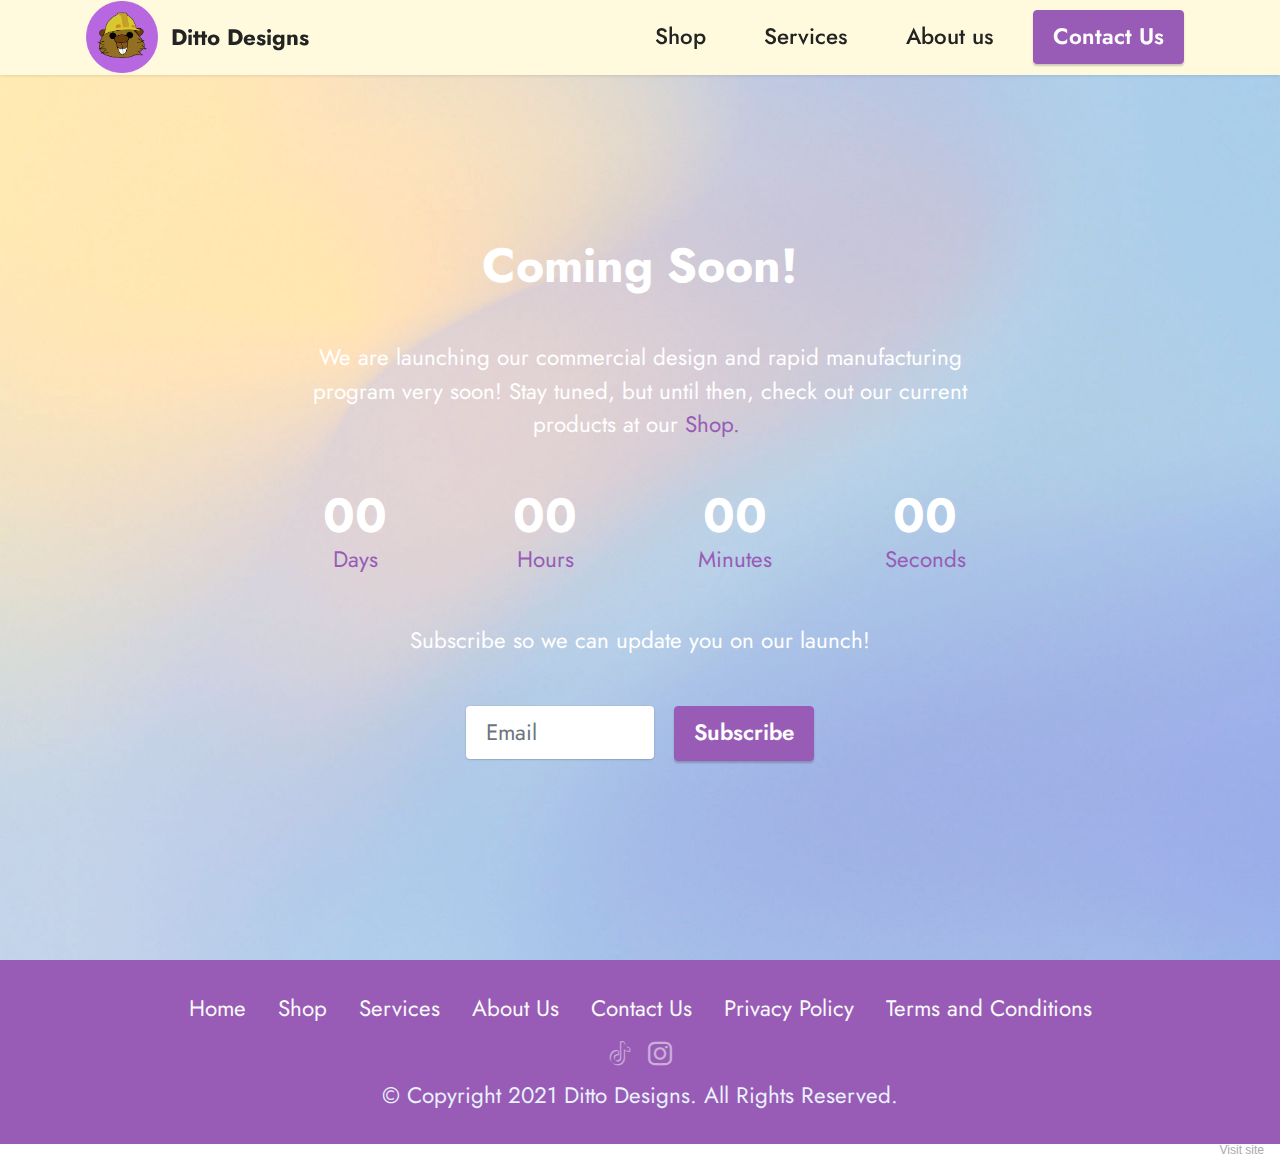
==== commit 0402f9fa: "Update index.html" ====
--- a/index.html
+++ b/index.html
@@ -4,9 +4,9 @@
   <!-- Site made with Mobirise Website Builder v5.2.0, https://mobirise.com -->
   <meta charset="UTF-8">
   <meta http-equiv="X-UA-Compatible" content="IE=edge">
-  <meta name="generator" content="Mobirise v5.2.0, mobirise.com">
+  <meta name="generator" content="Mobirise v5.2.0, mobirise.com">   
   <meta name="viewport" content="width=device-width, initial-scale=1, minimum-scale=1">
-  <link rel="shortcut icon" href="assets/images/bidoof-153x153.png" type="image/x-icon">
+  <link rel="shortcut icon" href="assets/images/beaver-pfp-211x211.png" type="image/x-icon">
   <meta name="description" content="">
   
   
@@ -25,6 +25,34 @@
   
 </head>
 <body>
+
+<!-- Analytics -->
+<!-- Global site tag (gtag.js) - Google Analytics -->
+<script async src="https://www.googletagmanager.com/gtag/js?id=G-L3RKXDDWSW"></script>
+<script>
+  window.dataLayer = window.dataLayer || [];
+  function gtag(){dataLayer.push(arguments);}
+  gtag('js', new Date());
+
+  gtag('config', 'G-L3RKXDDWSW');
+</script>
+
+<!--Start of Tawk.to Script-->
+<script type="text/javascript">
+var Tawk_API=Tawk_API||{}, Tawk_LoadStart=new Date();
+(function(){
+var s1=document.createElement("script"),s0=document.getElementsByTagName("script")[0];
+s1.async=true;
+s1.src='https://embed.tawk.to/60a5b9c7b1d5182476ba9944/1f63lrd7s';
+s1.charset='UTF-8';
+s1.setAttribute('crossorigin','*');
+s0.parentNode.insertBefore(s1,s0);
+})();
+</script>
+<!--End of Tawk.to Script-->
+<!-- /Analytics -->
+
+
   
   <section class="menu menu2 cid-sqc8o3kd5D" once="menu" id="menu2-1">
     
@@ -33,7 +61,7 @@
             <div class="navbar-brand">
                 <span class="navbar-logo">
                     <a href="index.html">
-                        <img src="assets/images/bidoof-153x153.png" alt="Bidoof" style="height: 6.6rem;">
+                        <img src="assets/images/beaver-pfp-211x211.png" alt="Bidoof" style="height: 4.5rem;">
                     </a>
                 </span>
                 <span class="navbar-caption-wrap"><a class="navbar-caption text-black text-primary display-7" href="index.html">Ditto Designs</a></span>
@@ -68,13 +96,13 @@
             <div class="col-lg-8">
                 <h3 class="mbr-section-title mb-5 align-center mbr-fonts-style display-2">
                     <strong>Coming Soon!</strong></h3>
-                <h4 class="mbr-section-subtitle mb-5 align-center mbr-fonts-style display-7">We are launching our commercial design and rapid manufacturing program very soon! Stay tuned, but until then, check out our current products under <a href="https://www.etsy.com/shop/dittodesignsus/" class="text-primary" target="_blank">Shop.</a>&nbsp;</h4>
+                <h4 class="mbr-section-subtitle mb-5 align-center mbr-fonts-style display-7">We are launching our commercial design and rapid manufacturing program very soon! Stay tuned, but until then, check out our current products at our&nbsp;<a href="https://www.etsy.com/shop/dittodesignsus/" class="text-primary" target="_blank">Shop.</a>&nbsp;</h4>
                 <div class="countdown-cont align-center mb-5">
                     <div class="daysCountdown col-xs-3 col-sm-3 col-md-3" title="Days"></div>
                     <div class="hoursCountdown col-xs-3 col-sm-3 col-md-3" title="Hours"></div>
                     <div class="minutesCountdown col-xs-3 col-sm-3 col-md-3" title="Minutes"></div>
                     <div class="secondsCountdown col-xs-3 col-sm-3 col-md-3" title="Seconds"></div>
-                    <div class="countdown" data-due-date="2021/6/1"></div>
+                    <div class="countdown" data-due-date="2021/08/01"></div>
                 </div>
                 <p class="mbr-text mb-5 align-center mbr-fonts-style display-7">
                     Subscribe so we can update you on our launch!</p>
@@ -82,9 +110,9 @@
         </div>
         <div class="row">
             <div class="col-lg-4 mx-auto mbr-form" data-form-type="formoid">
-                <form action="https://mobirise.eu/" method="POST" class="mbr-form form-with-styler" data-form-title="Form Name"><input type="hidden" name="email" data-form-email="true" value="LsPCs5GDYtWIv0X8NoMMGUqo7OTJkizXLUflbnJcrKbT+LvW5CW+pmnEjZHYRC1h0hDPvoyobtib32/BI7339vBHpHqBerbQn0O0Ow2gS3j0XFHBIm3+Kg/IGoycyNe0">
+                <form action="https://mobirise.eu/" method="POST" class="mbr-form form-with-styler" data-form-title="Form Name"><input type="hidden" name="email" data-form-email="true" value="57M7EZLCJfdtW9dd3nt9zwBgMXK5WUUVkI41+JhFDokGPW2oD1PxSXxTily6M2qJHuy7AnFt7nYX1Rh/whX07H6cmQxf3mXZYqlP83Cv44HhzfJZT/rqG03VnkEb3E7c">
                     <div class="">
-                        <div hidden="hidden" data-form-alert="" class="alert alert-success col-12">Thanks for filling out the form!</div>
+                        <div hidden="hidden" data-form-alert="" class="alert alert-success col-12">Thanks for letting us know you're interested! We'll keep you up to date!</div>
                         <div hidden="hidden" data-form-alert-danger="" class="alert alert-danger col-12">Oops...! some problem!</div>
                     </div>
                     <div class="dragArea row">
@@ -99,7 +127,7 @@
     </div>
 </section>
 
-<section class="footer3 cid-sqc9kzKqxP" once="footers" id="footer3-5">
+<section class="footer3 cid-sxUt5N3FW3" once="footers" id="footer3-n">
 
     
 
@@ -114,7 +142,7 @@
                     
                     
                     
-                <li class="foot-menu-item mbr-fonts-style display-7"><a class="text-white text-primary" href="index.html" target="_blank">Home</a></li><li class="foot-menu-item mbr-fonts-style display-7"><a class="text-white text-primary" href="https://www.etsy.com/shop/dittodesignsus/" target="_blank">Shop</a></li><li class="foot-menu-item mbr-fonts-style display-7"><a class="text-white text-primary" href="services.html" target="_blank">Services</a></li><li class="foot-menu-item mbr-fonts-style display-7"><a class="text-white text-primary" href="about.html" target="_blank">About Us</a></li><li class="foot-menu-item mbr-fonts-style display-7"><a class="text-white text-primary" href="contact.html" target="_blank">Contact Us</a></li></ul>
+                <li class="foot-menu-item mbr-fonts-style display-7"><a class="text-white text-primary" href="index.html" target="_blank">Home</a></li><li class="foot-menu-item mbr-fonts-style display-7"><a class="text-white text-primary" href="https://www.etsy.com/shop/dittodesignsus/" target="_blank">Shop</a></li><li class="foot-menu-item mbr-fonts-style display-7"><a class="text-white text-primary" href="services.html" target="_blank">Services</a></li><li class="foot-menu-item mbr-fonts-style display-7"><a class="text-white text-primary" href="about.html" target="_blank">About Us</a></li><li class="foot-menu-item mbr-fonts-style display-7"><a class="text-white text-primary" href="contact.html" target="_blank">Contact Us</a></li><li class="foot-menu-item mbr-fonts-style display-7"><a class="text-white text-primary" href="privacy-policy.html" target="_blank">Privacy Policy</a></li><li class="foot-menu-item mbr-fonts-style display-7"><a class="text-white text-primary" href="terms-and-conditions.html" target="_blank">Terms and Conditions</a></li></ul>
             </div>
             <div class="row social-row">
                 <div class="social-list align-right pb-2">
@@ -141,8 +169,10 @@
             </div>
         </div>
     </div>
-</section><section style="background-color: #fff; font-family: -apple-system, BlinkMacSystemFont, 'Segoe UI', 'Roboto', 'Helvetica Neue', Arial, sans-serif; color:#aaa; font-size:12px; padding: 0; align-items: center; display: flex;"><a href="https://mobirise.site/s" style="flex: 1 1; height: 3rem; padding-left: 1rem;"></a><p style="flex: 0 0 auto; margin:0; padding-right:1rem;">Mobirise website maker - <a href="https://mobirise.site/n" style="color:#aaa;">Go now</a></p></section><script src="assets/web/assets/jquery/jquery.min.js"></script>  <script src="assets/popper/popper.min.js"></script>  <script src="assets/tether/tether.min.js"></script>  <script src="assets/bootstrap/js/bootstrap.min.js"></script>  <script src="assets/smoothscroll/smooth-scroll.js"></script>  <script src="assets/dropdown/js/nav-dropdown.js"></script>  <script src="assets/dropdown/js/navbar-dropdown.js"></script>  <script src="assets/touchswipe/jquery.touch-swipe.min.js"></script>  <script src="assets/countdown/jquery.countdown.min.js"></script>  <script src="assets/theme/js/script.js"></script>  <script src="assets/formoid/formoid.min.js"></script>  
+</section><section style="background-color: #fff; font-family: -apple-system, BlinkMacSystemFont, 'Segoe UI', 'Roboto', 'Helvetica Neue', Arial, sans-serif; color:#aaa; font-size:12px; padding: 0; align-items: center; display: flex;"><a href="https://mobirise.site/h" style="flex: 1 1; height: 0rem; padding-left: 1rem;"></a><p style="flex: 0 0 auto; margin:0; padding-right:1rem;"><a href="https://mobirise.site/m" style="color:#aaa;">Visit site</a></p></section><script src="assets/web/assets/jquery/jquery.min.js"></script>  <script src="assets/popper/popper.min.js"></script>  <script src="assets/tether/tether.min.js"></script>  <script src="assets/bootstrap/js/bootstrap.min.js"></script>  <script src="assets/web/assets/cookies-alert-plugin/cookies-alert-core.js"></script>  <script src="assets/web/assets/cookies-alert-plugin/cookies-alert-script.js"></script>  <script src="assets/smoothscroll/smooth-scroll.js"></script>  <script src="assets/dropdown/js/nav-dropdown.js"></script>  <script src="assets/dropdown/js/navbar-dropdown.js"></script>  <script src="assets/touchswipe/jquery.touch-swipe.min.js"></script>  <script src="assets/countdown/jquery.countdown.min.js"></script>  <script src="assets/theme/js/script.js"></script>  <script src="assets/formoid/formoid.min.js"></script>  
   
   
-</body>
-</html>+<div id="cookie-dialog" style="display: none;"><div id="cookiesdirective"><div style="position: fixed; top: 0; right: 0; bottom: 0; left: 0; background-color: rgb(0, 0, 0); opacity: 0.6900000000000001; z-index: 9999;"></div><div style="position: fixed; top: 0; right: 0; bottom: 0; left: 0; display: flex; align-items: center; z-index: 10000"><div class="cookie-wrapper" style="position: relative; width: 100%; max-width: 500px; margin-right: auto; margin-left: auto; padding: 1rem; text-align: center; border-radius: .3rem; box-shadow: 0 10px 40px 0 rgba(0,0,0,0.2); color:#424a4d; background:rgba(234, 239, 241, 0.99);"><div class="mbr-text"><p class="display-7">We use cookies to give you the best experience. Read our <a style='color: #424a4d; text-decoration: underline;' href='privacy-policy.html'>cookie policy</a>.</p></div><div class="mbr-section-btn"><a style="margin:0;;" class="btn btn-sm btn-primary display-7" id="impliedsubmit">Agree</a></div></div></div></div></div>
+  <input name="cookieData" type="hidden" data-cookie-customDialogSelector='#cookie-dialog' data-cookie-colorText='#424a4d' data-cookie-colorBg='rgba(234, 239, 241, 0.99)' data-cookie-textButton='Agree' data-cookie-colorButton='' data-cookie-colorLink='#424a4d' data-cookie-underlineLink='true' data-cookie-text="We use cookies to give you the best experience. Read our <a href='privacy-policy.html'>cookie policy</a>.">
+  </body>
+</html>
--- a/assets/mobirise/css/mbr-additional.css
+++ b/assets/mobirise/css/mbr-additional.css
@@ -102,13 +102,13 @@
   border-radius: 4px;
 }
 .bg-primary {
-  background-color: #bb89ec !important;
+  background-color: #985cb6 !important;
 }
 .bg-success {
-  background-color: #40b0bf !important;
+  background-color: #5988af !important;
 }
 .bg-info {
-  background-color: #47b5ed !important;
+  background-color: #fefedf !important;
 }
 .bg-warning {
   background-color: #ffe161 !important;
@@ -118,8 +118,8 @@
 }
 .btn-primary,
 .btn-primary:active {
-  background-color: #bb89ec !important;
-  border-color: #bb89ec !important;
+  background-color: #985cb6 !important;
+  border-color: #985cb6 !important;
   color: #ffffff !important;
   box-shadow: 0 2px 2px 0 rgba(0, 0, 0, 0.2);
 }
@@ -128,21 +128,21 @@
 .btn-primary.focus,
 .btn-primary.active {
   color: #ffffff !important;
-  background-color: #903ee0 !important;
-  border-color: #903ee0 !important;
+  background-color: #6a3a81 !important;
+  border-color: #6a3a81 !important;
   box-shadow: 0 2px 5px 0 rgba(0, 0, 0, 0.2);
 }
 .btn-primary.disabled,
 .btn-primary:disabled {
   color: #ffffff !important;
-  background-color: #903ee0 !important;
-  border-color: #903ee0 !important;
+  background-color: #6a3a81 !important;
+  border-color: #6a3a81 !important;
 }
 .btn-secondary,
 .btn-secondary:active {
-  background-color: #ff6666 !important;
-  border-color: #ff6666 !important;
-  color: #ffffff !important;
+  background-color: #e9f2fc !important;
+  border-color: #e9f2fc !important;
+  color: #1c6eca !important;
   box-shadow: 0 2px 2px 0 rgba(0, 0, 0, 0.2);
 }
 .btn-secondary:hover,
@@ -150,42 +150,42 @@
 .btn-secondary.focus,
 .btn-secondary.active {
   color: #ffffff !important;
-  background-color: #ff0f0f !important;
-  border-color: #ff0f0f !important;
+  background-color: #9dc5f2 !important;
+  border-color: #9dc5f2 !important;
   box-shadow: 0 2px 5px 0 rgba(0, 0, 0, 0.2);
 }
 .btn-secondary.disabled,
 .btn-secondary:disabled {
-  color: #ffffff !important;
-  background-color: #ff0f0f !important;
-  border-color: #ff0f0f !important;
+  color: #1c6eca !important;
+  background-color: #9dc5f2 !important;
+  border-color: #9dc5f2 !important;
 }
 .btn-info,
 .btn-info:active {
-  background-color: #47b5ed !important;
-  border-color: #47b5ed !important;
-  color: #ffffff !important;
+  background-color: #fefedf !important;
+  border-color: #fefedf !important;
+  color: #d7d707 !important;
   box-shadow: 0 2px 2px 0 rgba(0, 0, 0, 0.2);
 }
 .btn-info:hover,
 .btn-info:focus,
 .btn-info.focus,
 .btn-info.active {
-  color: #ffffff !important;
-  background-color: #148cca !important;
-  border-color: #148cca !important;
+  color: #838304 !important;
+  background-color: #fbfb8b !important;
+  border-color: #fbfb8b !important;
   box-shadow: 0 2px 5px 0 rgba(0, 0, 0, 0.2);
 }
 .btn-info.disabled,
 .btn-info:disabled {
-  color: #ffffff !important;
-  background-color: #148cca !important;
-  border-color: #148cca !important;
+  color: #d7d707 !important;
+  background-color: #fbfb8b !important;
+  border-color: #fbfb8b !important;
 }
 .btn-success,
 .btn-success:active {
-  background-color: #40b0bf !important;
-  border-color: #40b0bf !important;
+  background-color: #5988af !important;
+  border-color: #5988af !important;
   color: #ffffff !important;
   box-shadow: 0 2px 2px 0 rgba(0, 0, 0, 0.2);
 }
@@ -194,15 +194,15 @@
 .btn-success.focus,
 .btn-success.active {
   color: #ffffff !important;
-  background-color: #2a747e !important;
-  border-color: #2a747e !important;
+  background-color: #3a5c78 !important;
+  border-color: #3a5c78 !important;
   box-shadow: 0 2px 5px 0 rgba(0, 0, 0, 0.2);
 }
 .btn-success.disabled,
 .btn-success:disabled {
   color: #ffffff !important;
-  background-color: #2a747e !important;
-  border-color: #2a747e !important;
+  background-color: #3a5c78 !important;
+  border-color: #3a5c78 !important;
 }
 .btn-warning,
 .btn-warning:active {
@@ -296,13 +296,13 @@
 .btn-primary-outline:active {
   background-color: transparent !important;
   border-color: transparent;
-  color: #bb89ec;
+  color: #985cb6;
 }
 .btn-primary-outline:hover,
 .btn-primary-outline:focus,
 .btn-primary-outline.focus,
 .btn-primary-outline.active {
-  color: #903ee0 !important;
+  color: #6a3a81 !important;
   background-color: transparent!important;
   border-color: transparent!important;
   box-shadow: none!important;
@@ -310,62 +310,62 @@
 .btn-primary-outline.disabled,
 .btn-primary-outline:disabled {
   color: #ffffff !important;
-  background-color: #bb89ec !important;
-  border-color: #bb89ec !important;
+  background-color: #985cb6 !important;
+  border-color: #985cb6 !important;
 }
 .btn-secondary-outline,
 .btn-secondary-outline:active {
   background-color: transparent !important;
   border-color: transparent;
-  color: #ff6666;
+  color: #e9f2fc;
 }
 .btn-secondary-outline:hover,
 .btn-secondary-outline:focus,
 .btn-secondary-outline.focus,
 .btn-secondary-outline.active {
-  color: #ff0f0f !important;
+  color: #9dc5f2 !important;
   background-color: transparent!important;
   border-color: transparent!important;
   box-shadow: none!important;
 }
 .btn-secondary-outline.disabled,
 .btn-secondary-outline:disabled {
-  color: #ffffff !important;
-  background-color: #ff6666 !important;
-  border-color: #ff6666 !important;
+  color: #1c6eca !important;
+  background-color: #e9f2fc !important;
+  border-color: #e9f2fc !important;
 }
 .btn-info-outline,
 .btn-info-outline:active {
   background-color: transparent !important;
   border-color: transparent;
-  color: #47b5ed;
+  color: #fefedf;
 }
 .btn-info-outline:hover,
 .btn-info-outline:focus,
 .btn-info-outline.focus,
 .btn-info-outline.active {
-  color: #148cca !important;
+  color: #fbfb8b !important;
   background-color: transparent!important;
   border-color: transparent!important;
   box-shadow: none!important;
 }
 .btn-info-outline.disabled,
 .btn-info-outline:disabled {
-  color: #ffffff !important;
-  background-color: #47b5ed !important;
-  border-color: #47b5ed !important;
+  color: #d7d707 !important;
+  background-color: #fefedf !important;
+  border-color: #fefedf !important;
 }
 .btn-success-outline,
 .btn-success-outline:active {
   background-color: transparent !important;
   border-color: transparent;
-  color: #40b0bf;
+  color: #5988af;
 }
 .btn-success-outline:hover,
 .btn-success-outline:focus,
 .btn-success-outline.focus,
 .btn-success-outline.active {
-  color: #2a747e !important;
+  color: #3a5c78 !important;
   background-color: transparent!important;
   border-color: transparent!important;
   box-shadow: none!important;
@@ -373,8 +373,8 @@
 .btn-success-outline.disabled,
 .btn-success-outline:disabled {
   color: #ffffff !important;
-  background-color: #40b0bf !important;
-  border-color: #40b0bf !important;
+  background-color: #5988af !important;
+  border-color: #5988af !important;
 }
 .btn-warning-outline,
 .btn-warning-outline:active {
@@ -461,16 +461,16 @@
   border-color: #fafafa !important;
 }
 .text-primary {
-  color: #bb89ec !important;
+  color: #985cb6 !important;
 }
 .text-secondary {
-  color: #ff6666 !important;
+  color: #e9f2fc !important;
 }
 .text-success {
-  color: #40b0bf !important;
+  color: #5988af !important;
 }
 .text-info {
-  color: #47b5ed !important;
+  color: #fefedf !important;
 }
 .text-warning {
   color: #ffe161 !important;
@@ -487,22 +487,22 @@
 a.text-primary:hover,
 a.text-primary:focus,
 a.text-primary.active {
-  color: #8831de !important;
+  color: #613577 !important;
 }
 a.text-secondary:hover,
 a.text-secondary:focus,
 a.text-secondary.active {
-  color: #ff0000 !important;
+  color: #8fbdf0 !important;
 }
 a.text-success:hover,
 a.text-success:focus,
 a.text-success.active {
-  color: #266a73 !important;
+  color: #35546d !important;
 }
 a.text-info:hover,
 a.text-info:focus,
 a.text-info.active {
-  color: #1283bc !important;
+  color: #fbfb7c !important;
 }
 a.text-warning:hover,
 a.text-warning:focus,
@@ -538,7 +538,7 @@
   background-position: 0px 1.2em;
 }
 .nav-tabs .nav-link.active {
-  color: #bb89ec;
+  color: #985cb6;
 }
 .nav-tabs .nav-link:not(.active) {
   color: #232323;
@@ -547,7 +547,7 @@
   background-color: #70c770;
 }
 .alert-info {
-  background-color: #47b5ed;
+  background-color: #fefedf;
 }
 .alert-warning {
   background-color: #ffe161;
@@ -556,8 +556,8 @@
   background-color: #ff9966;
 }
 .mbr-gallery-filter li.active .btn {
-  background-color: #bb89ec;
-  border-color: #bb89ec;
+  background-color: #985cb6;
+  border-color: #985cb6;
   color: #ffffff;
 }
 .mbr-gallery-filter li.active .btn:focus {
@@ -565,15 +565,15 @@
 }
 a,
 a:hover {
-  color: #bb89ec;
+  color: #985cb6;
 }
 .mbr-plan-header.bg-primary .mbr-plan-subtitle,
 .mbr-plan-header.bg-primary .mbr-plan-price-desc {
-  color: #ffffff;
+  color: #d0b4dd;
 }
 .mbr-plan-header.bg-success .mbr-plan-subtitle,
 .mbr-plan-header.bg-success .mbr-plan-price-desc {
-  color: #a0d8df;
+  color: #afc6d8;
 }
 .mbr-plan-header.bg-info .mbr-plan-subtitle,
 .mbr-plan-header.bg-info .mbr-plan-price-desc {
@@ -603,7 +603,7 @@
 .form-control:hover,
 .form-control:focus {
   box-shadow: rgba(0, 0, 0, 0.07) 0px 1px 1px 0px, rgba(0, 0, 0, 0.07) 0px 1px 3px 0px, rgba(0, 0, 0, 0.03) 0px 0px 0px 1px;
-  border-color: #bb89ec !important;
+  border-color: #985cb6 !important;
 }
 .form-control:-webkit-input-placeholder {
   font-family: 'Jost', sans-serif;
@@ -615,19 +615,19 @@
   font-size: 1.75rem;
 }
 blockquote {
-  border-color: #bb89ec;
+  border-color: #985cb6;
 }
 /* Forms */
 .jq-selectbox li:hover,
 .jq-selectbox li.selected {
-  background-color: #bb89ec;
+  background-color: #985cb6;
   color: #ffffff;
 }
 .jq-number__spin {
   transition: 0.25s ease;
 }
 .jq-number__spin:hover {
-  border-color: #bb89ec;
+  border-color: #985cb6;
 }
 .jq-selectbox .jq-selectbox__trigger-arrow,
 .jq-number__spin.minus:after,
@@ -639,20 +639,20 @@
 .jq-selectbox:hover .jq-selectbox__trigger-arrow,
 .jq-number__spin.minus:hover:after,
 .jq-number__spin.plus:hover:after {
-  border-top-color: #bb89ec;
-  border-bottom-color: #bb89ec;
+  border-top-color: #985cb6;
+  border-bottom-color: #985cb6;
 }
 .xdsoft_datetimepicker .xdsoft_calendar td.xdsoft_default,
 .xdsoft_datetimepicker .xdsoft_calendar td.xdsoft_current,
 .xdsoft_datetimepicker .xdsoft_timepicker .xdsoft_time_box > div > div.xdsoft_current {
-  color: #000000 !important;
-  background-color: #bb89ec !important;
+  color: #ffffff !important;
+  background-color: #985cb6 !important;
   box-shadow: none !important;
 }
 .xdsoft_datetimepicker .xdsoft_calendar td:hover,
 .xdsoft_datetimepicker .xdsoft_timepicker .xdsoft_time_box > div > div:hover {
   color: #000000 !important;
-  background: #ff6666 !important;
+  background: #e9f2fc !important;
   box-shadow: none !important;
 }
 .lazy-bg {
@@ -677,7 +677,7 @@
   top: 50%;
   left: 50%;
   transform: translateX(-50%) translateY(-50%);
-  background-image: url("data:image/svg+xml;charset=UTF-8,%3csvg width='32' height='32' viewBox='0 0 64 64' xmlns='http://www.w3.org/2000/svg' stroke='%23bb89ec' %3e%3cg fill='none' fill-rule='evenodd'%3e%3cg transform='translate(16 16)' stroke-width='2'%3e%3ccircle stroke-opacity='.5' cx='16' cy='16' r='16'/%3e%3cpath d='M32 16c0-9.94-8.06-16-16-16'%3e%3canimateTransform attributeName='transform' type='rotate' from='0 16 16' to='360 16 16' dur='1s' repeatCount='indefinite'/%3e%3c/path%3e%3c/g%3e%3c/g%3e%3c/svg%3e");
+  background-image: url("data:image/svg+xml;charset=UTF-8,%3csvg width='32' height='32' viewBox='0 0 64 64' xmlns='http://www.w3.org/2000/svg' stroke='%23985cb6' %3e%3cg fill='none' fill-rule='evenodd'%3e%3cg transform='translate(16 16)' stroke-width='2'%3e%3ccircle stroke-opacity='.5' cx='16' cy='16' r='16'/%3e%3cpath d='M32 16c0-9.94-8.06-16-16-16'%3e%3canimateTransform attributeName='transform' type='rotate' from='0 16 16' to='360 16 16' dur='1s' repeatCount='indefinite'/%3e%3c/path%3e%3c/g%3e%3c/g%3e%3c/svg%3e");
 }
 section.lazy-placeholder:after {
   opacity: 0.5;
@@ -724,7 +724,7 @@
 }
 .cid-sqc8o3kd5D .dropdown-item:hover,
 .cid-sqc8o3kd5D .dropdown-item:focus {
-  background: #bb89ec !important;
+  background: #985cb6 !important;
   color: white !important;
 }
 .cid-sqc8o3kd5D .dropdown-item:first-child {
@@ -758,7 +758,7 @@
 }
 .cid-sqc8o3kd5D .dropdown-menu,
 .cid-sqc8o3kd5D .navbar.opened {
-  background: #ffebc8 !important;
+  background: #fffade !important;
 }
 .cid-sqc8o3kd5D .nav-item:focus,
 .cid-sqc8o3kd5D .nav-link:focus {
@@ -793,7 +793,7 @@
   transition: all 0.3s;
   border-bottom: 1px solid transparent;
   box-shadow: 0 1px 3px 0 rgba(0, 0, 0, 0.1);
-  background: #ffebc8;
+  background: #fffade;
 }
 .cid-sqc8o3kd5D .navbar.opened {
   transition: all 0.3s;
@@ -819,7 +819,7 @@
 }
 @media (min-width: 992px) {
   .cid-sqc8o3kd5D .navbar.collapsed.opened:not(.navbar-short) .navbar-collapse {
-    max-height: calc(98.5vh - 6.6rem);
+    max-height: calc(98.5vh - 4.5rem);
   }
 }
 .cid-sqc8o3kd5D .navbar.collapsed .dropdown-menu .dropdown-submenu {
@@ -938,7 +938,7 @@
   padding: 0.667em 1.667em;
 }
 .cid-sqc8o3kd5D .navbar.navbar-expand-lg .dropdown .dropdown-menu {
-  background: #ffebc8;
+  background: #fffade;
 }
 .cid-sqc8o3kd5D .navbar.navbar-expand-lg .dropdown .dropdown-menu .dropdown-submenu {
   margin: 0;
@@ -1044,7 +1044,7 @@
   background-image: url("../../../assets/images/background5.jpg");
 }
 .cid-sqcaH6y72Z .number-wrap {
-  color: #bb89ec;
+  color: #985cb6;
   text-align: center;
 }
 .cid-sqcaH6y72Z .number {
@@ -1077,25 +1077,25 @@
 .cid-sqcaH6y72Z H3 {
   color: #ffffff;
 }
-.cid-sqc9kzKqxP {
+.cid-sxUt5N3FW3 {
   padding-top: 2rem;
   padding-bottom: 2rem;
-  background-color: #bb89ec;
-}
-.cid-sqc9kzKqxP .row-links {
+  background-color: #985cb6;
+}
+.cid-sxUt5N3FW3 .row-links {
   width: 100%;
   justify-content: center;
 }
-.cid-sqc9kzKqxP .social-row {
+.cid-sxUt5N3FW3 .social-row {
   width: 100%;
   justify-content: center;
 }
-.cid-sqc9kzKqxP .media-container-row {
+.cid-sxUt5N3FW3 .media-container-row {
   flex-direction: column;
   justify-content: center;
   align-items: center;
 }
-.cid-sqc9kzKqxP .media-container-row .foot-menu {
+.cid-sxUt5N3FW3 .media-container-row .foot-menu {
   list-style: none;
   display: flex;
   justify-content: center;
@@ -1103,13 +1103,13 @@
   padding: 0;
   margin-bottom: 0;
 }
-.cid-sqc9kzKqxP .media-container-row .foot-menu li {
+.cid-sxUt5N3FW3 .media-container-row .foot-menu li {
   padding: 0 1rem 1rem 1rem;
 }
-.cid-sqc9kzKqxP .media-container-row .foot-menu li p {
+.cid-sxUt5N3FW3 .media-container-row .foot-menu li p {
   margin: 0;
 }
-.cid-sqc9kzKqxP .media-container-row .social-list {
+.cid-sxUt5N3FW3 .media-container-row .social-list {
   padding-left: 0;
   margin-bottom: 0;
   list-style: none;
@@ -1117,33 +1117,36 @@
   flex-wrap: wrap;
   justify-content: flex-end;
 }
-.cid-sqc9kzKqxP .media-container-row .social-list .mbr-iconfont-social {
+.cid-sxUt5N3FW3 .media-container-row .social-list .mbr-iconfont-social {
   font-size: 1.5rem;
   color: #ffffff;
 }
-.cid-sqc9kzKqxP .media-container-row .social-list .soc-item {
+.cid-sxUt5N3FW3 .media-container-row .social-list .soc-item {
   margin: 0 .5rem;
 }
-.cid-sqc9kzKqxP .media-container-row .social-list a {
+.cid-sxUt5N3FW3 .media-container-row .social-list a {
   margin: 0;
   opacity: .5;
   transition: .2s linear;
 }
-.cid-sqc9kzKqxP .media-container-row .social-list a:hover {
+.cid-sxUt5N3FW3 .media-container-row .social-list a:hover {
   opacity: 1;
 }
 @media (max-width: 767px) {
-  .cid-sqc9kzKqxP .media-container-row .social-list {
+  .cid-sxUt5N3FW3 .media-container-row .social-list {
     -webkit-justify-content: center;
     justify-content: center;
   }
 }
-.cid-sqc9kzKqxP .media-container-row .row-copirayt {
+.cid-sxUt5N3FW3 .media-container-row .row-copirayt {
   word-break: break-word;
   width: 100%;
 }
-.cid-sqc9kzKqxP .media-container-row .row-copirayt p {
+.cid-sxUt5N3FW3 .media-container-row .row-copirayt p {
   width: 100%;
+}
+.cid-sxUt5N3FW3 .media-container-row .mbr-text {
+  color: #e9f2fc;
 }
 .cid-sqc8o3kd5D {
   z-index: 1000;
@@ -1181,7 +1184,7 @@
 }
 .cid-sqc8o3kd5D .dropdown-item:hover,
 .cid-sqc8o3kd5D .dropdown-item:focus {
-  background: #bb89ec !important;
+  background: #985cb6 !important;
   color: white !important;
 }
 .cid-sqc8o3kd5D .dropdown-item:first-child {
@@ -1276,7 +1279,7 @@
 }
 @media (min-width: 992px) {
   .cid-sqc8o3kd5D .navbar.collapsed.opened:not(.navbar-short) .navbar-collapse {
-    max-height: calc(98.5vh - 6.6rem);
+    max-height: calc(98.5vh - 4.5rem);
   }
 }
 .cid-sqc8o3kd5D .navbar.collapsed .dropdown-menu .dropdown-submenu {
@@ -1497,266 +1500,10 @@
     left: -1rem;
   }
 }
-.cid-sqciKAAkVD {
-  padding-top: 7rem;
-  padding-bottom: 4rem;
-  background-color: #ffffff;
-}
-.cid-sqciKAAkVD .row {
-  margin-left: 0;
-  margin-right: 0;
-}
-.cid-sqciKAAkVD .item {
-  padding-left: 0;
-  padding-right: 0;
-}
-.cid-sqciKAAkVD .item-wrapper {
-  height: 100%;
-  position: relative;
-}
-.cid-sqciKAAkVD .item-wrapper img {
-  height: 100%;
-  object-fit: cover;
-}
-.cid-sqciKAAkVD .item-wrapper .icon-wrapper {
-  pointer-events: none;
-  position: absolute;
-  width: 60px;
-  height: 60px;
-  font-size: 22px;
-  left: 50%;
-  top: 50%;
-  display: flex;
-  align-items: center;
-  justify-content: center;
-  border: 2px solid #ffffff;
-  border-radius: 50%;
-  opacity: 0;
-  color: #ffffff;
-  transform: translateX(-50%) translateY(-50%);
-  background-color: #1b1b1b;
-  transition: 0.2s;
-}
-.cid-sqciKAAkVD .item-wrapper:hover .icon-wrapper {
-  opacity: 0.7;
-}
-.cid-sqciKAAkVD .carousel-control,
-.cid-sqciKAAkVD .close {
-  background: #1b1b1b;
-}
-.cid-sqciKAAkVD .carousel-control-prev {
-  margin-left: 2.5rem;
-}
-.cid-sqciKAAkVD .carousel-control-prev span {
-  margin-right: 5px;
-}
-.cid-sqciKAAkVD .carousel-control-next {
-  margin-right: 2.5rem;
-}
-.cid-sqciKAAkVD .carousel-control-next span {
-  margin-left: 5px;
-}
-.cid-sqciKAAkVD .close {
-  position: fixed;
-  opacity: 0.5;
-  font-size: 22px;
-  font-weight: 300;
-  width: 60px;
-  height: 60px;
-  border-radius: 50%;
-  color: #fff;
-  top: 2.5rem;
-  right: 2.5rem;
-  border: 2px solid #fff;
-  text-shadow: none;
-  z-index: 5;
-  transition: opacity 0.3s ease;
-  font-family: 'Moririse2';
-  align-items: center;
-  justify-content: center;
-  display: flex;
-}
-.cid-sqciKAAkVD .close::before {
-  content: '\e91a';
-}
-.cid-sqciKAAkVD .close:hover {
-  opacity: 1;
-  background: #000;
-  color: #fff;
-}
-.cid-sqciKAAkVD .carousel-control {
-  display: flex;
-  top: 50%;
-  width: 60px;
-  height: 60px;
-  margin-top: -1.5rem;
-  font-size: 22px;
-  background-color: rgba(0, 0, 0, 0.5);
-  border: 2px solid #fff;
-  border-radius: 50%;
-  transition: all 0.3s;
-}
-.cid-sqciKAAkVD .carousel-control.carousel-control-prev {
-  left: 0;
-  margin-left: 2.5rem;
-}
-.cid-sqciKAAkVD .carousel-control.carousel-control-next {
-  right: 0;
-  margin-right: 2.5rem;
-}
-@media (max-width: 767px) {
-  .cid-sqciKAAkVD .carousel-control {
-    top: auto;
-    bottom: 1rem;
-  }
-}
-.cid-sqciKAAkVD .carousel-indicators {
-  position: absolute;
-  bottom: 0;
-  margin-bottom: 3px;
-}
-.cid-sqciKAAkVD .carousel-indicators li {
-  max-width: 15px;
-  height: 15px;
-  width: 15px;
-  max-height: 15px;
-  margin: 3px;
-  background-color: rgba(0, 0, 0, 0.5);
-  border: 2px solid #fff;
-  border-radius: 50%;
-  opacity: 0.5;
-  transition: all 0.3s;
-}
-.cid-sqciKAAkVD .carousel-indicators li.active,
-.cid-sqciKAAkVD .carousel-indicators li:hover {
-  opacity: 0.9;
-}
-.cid-sqciKAAkVD .carousel-indicators li::after,
-.cid-sqciKAAkVD .carousel-indicators li::before {
-  content: none;
-}
-.cid-sqciKAAkVD .carousel-indicators.ie-fix {
-  left: 50%;
-  display: block;
-  width: 60%;
-  margin-left: -30%;
-  text-align: center;
-}
-@media (max-width: 768px) {
-  .cid-sqciKAAkVD .carousel-indicators {
-    display: none !important;
-  }
-}
-@media (max-width: 991px) {
-  .cid-sqciKAAkVD .carousel-indicators {
-    margin-bottom: 3.625rem !important;
-    padding-left: 2.5rem;
-    padding-right: 2.5rem;
-  }
-}
-@media (max-width: 767px) {
-  .cid-sqciKAAkVD .carousel-indicators {
-    display: none;
-  }
-}
-.cid-sqciKAAkVD .carousel-inner {
-  display: flex;
-  align-items: center;
-}
-.cid-sqciKAAkVD .carousel-inner > .active {
-  display: block;
-}
-.cid-sqciKAAkVD .carousel-control.left {
-  left: 0;
-  margin-left: 2.5rem;
-}
-.cid-sqciKAAkVD .carousel-control.right {
-  right: 0;
-  margin-right: 2.5rem;
-}
-.cid-sqciKAAkVD .carousel-control:hover {
-  background: #1b1b1b;
-  color: #fff;
-  opacity: 1;
-}
-@media (max-width: 768px) {
-  .cid-sqciKAAkVD .carousel-control,
-  .cid-sqciKAAkVD .carousel-indicators,
-  .cid-sqciKAAkVD .modal .close {
-    position: fixed;
-  }
-}
-@media (max-width: 767px) {
-  .cid-sqciKAAkVD .mbr-slider .carousel-control {
-    top: auto;
-    bottom: 20px;
-  }
-  .cid-sqciKAAkVD .mbr-slider > .container .carousel-control {
-    margin-bottom: 0;
-  }
-}
-.cid-sqciKAAkVD .carousel-indicators .active,
-.cid-sqciKAAkVD .carousel-indicators li {
-  width: 7px;
-  height: 7px;
-  margin: 3px;
-  background: #000000;
-  opacity: 0.5;
-  border: 4px solid #000000;
-}
-.cid-sqciKAAkVD .carousel-indicators .active {
-  background: #fff;
-}
-.cid-sqciKAAkVD .carousel-indicators li {
-  max-width: 15px;
-  max-height: 15px;
-  border-radius: 50%;
-}
-.cid-sqciKAAkVD .modal {
-  padding-left: 0 !important;
-  position: fixed;
-  overflow: hidden;
-  padding-right: 0 !important;
-}
-.cid-sqciKAAkVD .modal-dialog {
-  margin: 0 auto;
-  max-width: 100%;
-  padding-left: 1rem;
-  padding-right: 1rem;
-}
-.cid-sqciKAAkVD .modal-content {
-  border-radius: 0;
-  border: none;
-  background: transparent;
-}
-.cid-sqciKAAkVD .modal-body {
-  padding: 0;
-  display: flex;
-  align-items: center;
-}
-.cid-sqciKAAkVD .modal-body img {
-  width: 100%;
-  object-fit: contain;
-  max-height: calc(100vh - 1.75rem);
-}
-.cid-sqciKAAkVD .carousel {
-  width: 100%;
-}
-.cid-sqciKAAkVD .modal-backdrop.in {
-  opacity: 0.8;
-}
-.cid-sqciKAAkVD .modal.fade .modal-dialog {
-  transition: margin-top 0.3s ease-out;
-}
-.cid-sqciKAAkVD .modal.fade .modal-dialog,
-.cid-sqciKAAkVD .modal.in .modal-dialog {
-  transform: none;
-}
-.cid-sqciKAAkVD .mbr-gallery .item-wrapper {
-  cursor: pointer;
-}
-.cid-sqciKAAkVD H6 {
-  text-align: center;
+.cid-sxUFzfChx7 {
+  padding-top: 5rem;
+  padding-bottom: 5rem;
+  background-image: url("../../../assets/images/minkus-acnintiifd8-unsplash-885x589.jpg");
 }
 .cid-sqcgPrRsJU {
   padding-top: 1rem;
@@ -1794,7 +1541,7 @@
   transform: translateY(-50%);
   content: "\e908";
   font-family: 'Moririse2' !important;
-  color: #bb89ec;
+  color: #985cb6;
   font-size: 0.8rem;
 }
 .cid-sqcgPrRsJU .mbr-section-btn {
@@ -1811,7 +1558,7 @@
 .cid-sqceB7spkY .mbr-iconfont {
   font-size: 1.4rem !important;
   font-family: 'Moririse2' !important;
-  color: #bb89ec;
+  color: #985cb6;
   margin-left: 1rem;
 }
 .cid-sqceB7spkY .panel-group {
@@ -1839,30 +1586,30 @@
   background-color: #ffffff;
 }
 .cid-sqci7V28a8 .line {
-  background-color: #bb89ec;
+  background-color: #985cb6;
   align: center;
   height: 2px;
   margin: 0 auto;
 }
-.cid-sqc9kzKqxP {
+.cid-sxUt5N3FW3 {
   padding-top: 2rem;
   padding-bottom: 2rem;
-  background-color: #bb89ec;
-}
-.cid-sqc9kzKqxP .row-links {
+  background-color: #985cb6;
+}
+.cid-sxUt5N3FW3 .row-links {
   width: 100%;
   justify-content: center;
 }
-.cid-sqc9kzKqxP .social-row {
+.cid-sxUt5N3FW3 .social-row {
   width: 100%;
   justify-content: center;
 }
-.cid-sqc9kzKqxP .media-container-row {
+.cid-sxUt5N3FW3 .media-container-row {
   flex-direction: column;
   justify-content: center;
   align-items: center;
 }
-.cid-sqc9kzKqxP .media-container-row .foot-menu {
+.cid-sxUt5N3FW3 .media-container-row .foot-menu {
   list-style: none;
   display: flex;
   justify-content: center;
@@ -1870,13 +1617,13 @@
   padding: 0;
   margin-bottom: 0;
 }
-.cid-sqc9kzKqxP .media-container-row .foot-menu li {
+.cid-sxUt5N3FW3 .media-container-row .foot-menu li {
   padding: 0 1rem 1rem 1rem;
 }
-.cid-sqc9kzKqxP .media-container-row .foot-menu li p {
+.cid-sxUt5N3FW3 .media-container-row .foot-menu li p {
   margin: 0;
 }
-.cid-sqc9kzKqxP .media-container-row .social-list {
+.cid-sxUt5N3FW3 .media-container-row .social-list {
   padding-left: 0;
   margin-bottom: 0;
   list-style: none;
@@ -1884,33 +1631,36 @@
   flex-wrap: wrap;
   justify-content: flex-end;
 }
-.cid-sqc9kzKqxP .media-container-row .social-list .mbr-iconfont-social {
+.cid-sxUt5N3FW3 .media-container-row .social-list .mbr-iconfont-social {
   font-size: 1.5rem;
   color: #ffffff;
 }
-.cid-sqc9kzKqxP .media-container-row .social-list .soc-item {
+.cid-sxUt5N3FW3 .media-container-row .social-list .soc-item {
   margin: 0 .5rem;
 }
-.cid-sqc9kzKqxP .media-container-row .social-list a {
+.cid-sxUt5N3FW3 .media-container-row .social-list a {
   margin: 0;
   opacity: .5;
   transition: .2s linear;
 }
-.cid-sqc9kzKqxP .media-container-row .social-list a:hover {
+.cid-sxUt5N3FW3 .media-container-row .social-list a:hover {
   opacity: 1;
 }
 @media (max-width: 767px) {
-  .cid-sqc9kzKqxP .media-container-row .social-list {
+  .cid-sxUt5N3FW3 .media-container-row .social-list {
     -webkit-justify-content: center;
     justify-content: center;
   }
 }
-.cid-sqc9kzKqxP .media-container-row .row-copirayt {
+.cid-sxUt5N3FW3 .media-container-row .row-copirayt {
   word-break: break-word;
   width: 100%;
 }
-.cid-sqc9kzKqxP .media-container-row .row-copirayt p {
+.cid-sxUt5N3FW3 .media-container-row .row-copirayt p {
   width: 100%;
+}
+.cid-sxUt5N3FW3 .media-container-row .mbr-text {
+  color: #e9f2fc;
 }
 .cid-sqc8o3kd5D {
   z-index: 1000;
@@ -1948,7 +1698,7 @@
 }
 .cid-sqc8o3kd5D .dropdown-item:hover,
 .cid-sqc8o3kd5D .dropdown-item:focus {
-  background: #bb89ec !important;
+  background: #985cb6 !important;
   color: white !important;
 }
 .cid-sqc8o3kd5D .dropdown-item:first-child {
@@ -2043,7 +1793,7 @@
 }
 @media (min-width: 992px) {
   .cid-sqc8o3kd5D .navbar.collapsed.opened:not(.navbar-short) .navbar-collapse {
-    max-height: calc(98.5vh - 6.6rem);
+    max-height: calc(98.5vh - 4.5rem);
   }
 }
 .cid-sqc8o3kd5D .navbar.collapsed .dropdown-menu .dropdown-submenu {
@@ -2265,29 +2015,34 @@
   }
 }
 .cid-sqcjxO3zRh {
-  padding-top: 5rem;
+  padding-top: 4rem;
+  padding-bottom: 0rem;
+  background-color: #ffffff;
+}
+.cid-sxUo8vhEUu {
+  padding-top: 0rem;
   padding-bottom: 5rem;
   background-color: #ffffff;
 }
-.cid-sqc9kzKqxP {
+.cid-sxUt5N3FW3 {
   padding-top: 2rem;
   padding-bottom: 2rem;
-  background-color: #bb89ec;
-}
-.cid-sqc9kzKqxP .row-links {
+  background-color: #985cb6;
+}
+.cid-sxUt5N3FW3 .row-links {
   width: 100%;
   justify-content: center;
 }
-.cid-sqc9kzKqxP .social-row {
+.cid-sxUt5N3FW3 .social-row {
   width: 100%;
   justify-content: center;
 }
-.cid-sqc9kzKqxP .media-container-row {
+.cid-sxUt5N3FW3 .media-container-row {
   flex-direction: column;
   justify-content: center;
   align-items: center;
 }
-.cid-sqc9kzKqxP .media-container-row .foot-menu {
+.cid-sxUt5N3FW3 .media-container-row .foot-menu {
   list-style: none;
   display: flex;
   justify-content: center;
@@ -2295,13 +2050,13 @@
   padding: 0;
   margin-bottom: 0;
 }
-.cid-sqc9kzKqxP .media-container-row .foot-menu li {
+.cid-sxUt5N3FW3 .media-container-row .foot-menu li {
   padding: 0 1rem 1rem 1rem;
 }
-.cid-sqc9kzKqxP .media-container-row .foot-menu li p {
+.cid-sxUt5N3FW3 .media-container-row .foot-menu li p {
   margin: 0;
 }
-.cid-sqc9kzKqxP .media-container-row .social-list {
+.cid-sxUt5N3FW3 .media-container-row .social-list {
   padding-left: 0;
   margin-bottom: 0;
   list-style: none;
@@ -2309,33 +2064,36 @@
   flex-wrap: wrap;
   justify-content: flex-end;
 }
-.cid-sqc9kzKqxP .media-container-row .social-list .mbr-iconfont-social {
+.cid-sxUt5N3FW3 .media-container-row .social-list .mbr-iconfont-social {
   font-size: 1.5rem;
   color: #ffffff;
 }
-.cid-sqc9kzKqxP .media-container-row .social-list .soc-item {
+.cid-sxUt5N3FW3 .media-container-row .social-list .soc-item {
   margin: 0 .5rem;
 }
-.cid-sqc9kzKqxP .media-container-row .social-list a {
+.cid-sxUt5N3FW3 .media-container-row .social-list a {
   margin: 0;
   opacity: .5;
   transition: .2s linear;
 }
-.cid-sqc9kzKqxP .media-container-row .social-list a:hover {
+.cid-sxUt5N3FW3 .media-container-row .social-list a:hover {
   opacity: 1;
 }
 @media (max-width: 767px) {
-  .cid-sqc9kzKqxP .media-container-row .social-list {
+  .cid-sxUt5N3FW3 .media-container-row .social-list {
     -webkit-justify-content: center;
     justify-content: center;
   }
 }
-.cid-sqc9kzKqxP .media-container-row .row-copirayt {
+.cid-sxUt5N3FW3 .media-container-row .row-copirayt {
   word-break: break-word;
   width: 100%;
 }
-.cid-sqc9kzKqxP .media-container-row .row-copirayt p {
+.cid-sxUt5N3FW3 .media-container-row .row-copirayt p {
   width: 100%;
+}
+.cid-sxUt5N3FW3 .media-container-row .mbr-text {
+  color: #e9f2fc;
 }
 .cid-sqc8o3kd5D {
   z-index: 1000;
@@ -2373,7 +2131,7 @@
 }
 .cid-sqc8o3kd5D .dropdown-item:hover,
 .cid-sqc8o3kd5D .dropdown-item:focus {
-  background: #bb89ec !important;
+  background: #985cb6 !important;
   color: white !important;
 }
 .cid-sqc8o3kd5D .dropdown-item:first-child {
@@ -2407,7 +2165,7 @@
 }
 .cid-sqc8o3kd5D .dropdown-menu,
 .cid-sqc8o3kd5D .navbar.opened {
-  background: #ffebc8 !important;
+  background: #fffade !important;
 }
 .cid-sqc8o3kd5D .nav-item:focus,
 .cid-sqc8o3kd5D .nav-link:focus {
@@ -2442,7 +2200,7 @@
   transition: all 0.3s;
   border-bottom: 1px solid transparent;
   box-shadow: 0 1px 3px 0 rgba(0, 0, 0, 0.1);
-  background: #ffebc8;
+  background: #fffade;
 }
 .cid-sqc8o3kd5D .navbar.opened {
   transition: all 0.3s;
@@ -2468,7 +2226,7 @@
 }
 @media (min-width: 992px) {
   .cid-sqc8o3kd5D .navbar.collapsed.opened:not(.navbar-short) .navbar-collapse {
-    max-height: calc(98.5vh - 6.6rem);
+    max-height: calc(98.5vh - 4.5rem);
   }
 }
 .cid-sqc8o3kd5D .navbar.collapsed .dropdown-menu .dropdown-submenu {
@@ -2587,7 +2345,7 @@
   padding: 0.667em 1.667em;
 }
 .cid-sqc8o3kd5D .navbar.navbar-expand-lg .dropdown .dropdown-menu {
-  background: #ffebc8;
+  background: #fffade;
 }
 .cid-sqc8o3kd5D .navbar.navbar-expand-lg .dropdown .dropdown-menu .dropdown-submenu {
   margin: 0;
@@ -2711,7 +2469,7 @@
   }
 }
 .cid-sqcflpWeSj .mbr-section-title {
-  color: #bb89ec;
+  color: #985cb6;
 }
 .cid-sqcgbzH8jb {
   padding-top: 5rem;
@@ -2719,30 +2477,30 @@
   background-color: #ffffff;
 }
 .cid-sqcgbzH8jb .line {
-  background-color: #bb89ec;
+  background-color: #985cb6;
   align: center;
   height: 2px;
   margin: 0 auto;
 }
-.cid-sqc9kzKqxP {
+.cid-sxUt5N3FW3 {
   padding-top: 2rem;
   padding-bottom: 2rem;
-  background-color: #bb89ec;
-}
-.cid-sqc9kzKqxP .row-links {
+  background-color: #985cb6;
+}
+.cid-sxUt5N3FW3 .row-links {
   width: 100%;
   justify-content: center;
 }
-.cid-sqc9kzKqxP .social-row {
+.cid-sxUt5N3FW3 .social-row {
   width: 100%;
   justify-content: center;
 }
-.cid-sqc9kzKqxP .media-container-row {
+.cid-sxUt5N3FW3 .media-container-row {
   flex-direction: column;
   justify-content: center;
   align-items: center;
 }
-.cid-sqc9kzKqxP .media-container-row .foot-menu {
+.cid-sxUt5N3FW3 .media-container-row .foot-menu {
   list-style: none;
   display: flex;
   justify-content: center;
@@ -2750,13 +2508,13 @@
   padding: 0;
   margin-bottom: 0;
 }
-.cid-sqc9kzKqxP .media-container-row .foot-menu li {
+.cid-sxUt5N3FW3 .media-container-row .foot-menu li {
   padding: 0 1rem 1rem 1rem;
 }
-.cid-sqc9kzKqxP .media-container-row .foot-menu li p {
+.cid-sxUt5N3FW3 .media-container-row .foot-menu li p {
   margin: 0;
 }
-.cid-sqc9kzKqxP .media-container-row .social-list {
+.cid-sxUt5N3FW3 .media-container-row .social-list {
   padding-left: 0;
   margin-bottom: 0;
   list-style: none;
@@ -2764,31 +2522,457 @@
   flex-wrap: wrap;
   justify-content: flex-end;
 }
-.cid-sqc9kzKqxP .media-container-row .social-list .mbr-iconfont-social {
+.cid-sxUt5N3FW3 .media-container-row .social-list .mbr-iconfont-social {
   font-size: 1.5rem;
   color: #ffffff;
 }
-.cid-sqc9kzKqxP .media-container-row .social-list .soc-item {
+.cid-sxUt5N3FW3 .media-container-row .social-list .soc-item {
   margin: 0 .5rem;
 }
-.cid-sqc9kzKqxP .media-container-row .social-list a {
+.cid-sxUt5N3FW3 .media-container-row .social-list a {
   margin: 0;
   opacity: .5;
   transition: .2s linear;
 }
-.cid-sqc9kzKqxP .media-container-row .social-list a:hover {
+.cid-sxUt5N3FW3 .media-container-row .social-list a:hover {
   opacity: 1;
 }
 @media (max-width: 767px) {
-  .cid-sqc9kzKqxP .media-container-row .social-list {
+  .cid-sxUt5N3FW3 .media-container-row .social-list {
     -webkit-justify-content: center;
     justify-content: center;
   }
 }
-.cid-sqc9kzKqxP .media-container-row .row-copirayt {
+.cid-sxUt5N3FW3 .media-container-row .row-copirayt {
   word-break: break-word;
   width: 100%;
 }
-.cid-sqc9kzKqxP .media-container-row .row-copirayt p {
+.cid-sxUt5N3FW3 .media-container-row .row-copirayt p {
   width: 100%;
 }
+.cid-sxUt5N3FW3 .media-container-row .mbr-text {
+  color: #e9f2fc;
+}
+.cid-sqc8o3kd5D {
+  z-index: 1000;
+  width: 100%;
+  position: relative;
+  min-height: 60px;
+}
+.cid-sqc8o3kd5D nav.navbar {
+  position: fixed;
+}
+.cid-sqc8o3kd5D .dropdown-item:before {
+  font-family: Moririse2 !important;
+  content: "\e966";
+  display: inline-block;
+  width: 0;
+  position: absolute;
+  left: 1rem;
+  top: 0.5rem;
+  margin-right: 0.5rem;
+  line-height: 1;
+  font-size: inherit;
+  vertical-align: middle;
+  text-align: center;
+  overflow: hidden;
+  transform: scale(0, 1);
+  transition: all 0.25s ease-in-out;
+}
+.cid-sqc8o3kd5D .dropdown-menu {
+  padding: 0;
+  border-radius: 4px;
+  box-shadow: 0 1px 3px 0 rgba(0, 0, 0, 0.1);
+}
+.cid-sqc8o3kd5D .dropdown-item {
+  border-bottom: 1px solid #e6e6e6;
+}
+.cid-sqc8o3kd5D .dropdown-item:hover,
+.cid-sqc8o3kd5D .dropdown-item:focus {
+  background: #985cb6 !important;
+  color: white !important;
+}
+.cid-sqc8o3kd5D .dropdown-item:first-child {
+  border-top-left-radius: 4px;
+  border-top-right-radius: 4px;
+}
+.cid-sqc8o3kd5D .dropdown-item:last-child {
+  border-bottom: none;
+  border-bottom-left-radius: 4px;
+  border-bottom-right-radius: 4px;
+}
+.cid-sqc8o3kd5D .nav-dropdown .link {
+  padding: 0 0.3em !important;
+  margin: 0.667em 1em !important;
+}
+.cid-sqc8o3kd5D .nav-dropdown .link.dropdown-toggle::after {
+  margin-left: 0.5rem;
+  margin-top: 0.2rem;
+}
+.cid-sqc8o3kd5D .nav-link {
+  position: relative;
+}
+.cid-sqc8o3kd5D .container {
+  display: flex;
+  margin: auto;
+}
+.cid-sqc8o3kd5D .iconfont-wrapper {
+  color: #000000 !important;
+  font-size: 1.5rem;
+  padding-right: 0.5rem;
+}
+.cid-sqc8o3kd5D .dropdown-menu,
+.cid-sqc8o3kd5D .navbar.opened {
+  background: #fffade !important;
+}
+.cid-sqc8o3kd5D .nav-item:focus,
+.cid-sqc8o3kd5D .nav-link:focus {
+  outline: none;
+}
+.cid-sqc8o3kd5D .dropdown .dropdown-menu .dropdown-item {
+  width: auto;
+  transition: all 0.25s ease-in-out;
+}
+.cid-sqc8o3kd5D .dropdown .dropdown-menu .dropdown-item::after {
+  right: 0.5rem;
+}
+.cid-sqc8o3kd5D .dropdown .dropdown-menu .dropdown-item .mbr-iconfont {
+  margin-right: 0.5rem;
+  vertical-align: sub;
+}
+.cid-sqc8o3kd5D .dropdown .dropdown-menu .dropdown-item .mbr-iconfont:before {
+  display: inline-block;
+  transform: scale(1, 1);
+  transition: all 0.25s ease-in-out;
+}
+.cid-sqc8o3kd5D .collapsed .dropdown-menu .dropdown-item:before {
+  display: none;
+}
+.cid-sqc8o3kd5D .collapsed .dropdown .dropdown-menu .dropdown-item {
+  padding: 0.235em 1.5em 0.235em 1.5em !important;
+  transition: none;
+  margin: 0 !important;
+}
+.cid-sqc8o3kd5D .navbar {
+  min-height: 70px;
+  transition: all 0.3s;
+  border-bottom: 1px solid transparent;
+  box-shadow: 0 1px 3px 0 rgba(0, 0, 0, 0.1);
+  background: #fffade;
+}
+.cid-sqc8o3kd5D .navbar.opened {
+  transition: all 0.3s;
+}
+.cid-sqc8o3kd5D .navbar .dropdown-item {
+  padding: 0.5rem 1.8rem;
+}
+.cid-sqc8o3kd5D .navbar .navbar-logo img {
+  width: auto;
+}
+.cid-sqc8o3kd5D .navbar .navbar-collapse {
+  justify-content: flex-end;
+  z-index: 1;
+}
+.cid-sqc8o3kd5D .navbar.collapsed {
+  justify-content: center;
+}
+.cid-sqc8o3kd5D .navbar.collapsed .nav-item .nav-link::before {
+  display: none;
+}
+.cid-sqc8o3kd5D .navbar.collapsed.opened .dropdown-menu {
+  top: 0;
+}
+@media (min-width: 992px) {
+  .cid-sqc8o3kd5D .navbar.collapsed.opened:not(.navbar-short) .navbar-collapse {
+    max-height: calc(98.5vh - 4.5rem);
+  }
+}
+.cid-sqc8o3kd5D .navbar.collapsed .dropdown-menu .dropdown-submenu {
+  left: 0 !important;
+}
+.cid-sqc8o3kd5D .navbar.collapsed .dropdown-menu .dropdown-item:after {
+  right: auto;
+}
+.cid-sqc8o3kd5D .navbar.collapsed .dropdown-menu .dropdown-toggle[data-toggle="dropdown-submenu"]:after {
+  margin-left: 0.5rem;
+  margin-top: 0.2rem;
+  border-top: 0.35em solid;
+  border-right: 0.35em solid transparent;
+  border-left: 0.35em solid transparent;
+  border-bottom: 0;
+  top: 41%;
+}
+.cid-sqc8o3kd5D .navbar.collapsed ul.navbar-nav li {
+  margin: auto;
+}
+.cid-sqc8o3kd5D .navbar.collapsed .dropdown-menu .dropdown-item {
+  padding: 0.25rem 1.5rem;
+  text-align: center;
+}
+.cid-sqc8o3kd5D .navbar.collapsed .icons-menu {
+  padding-left: 0;
+  padding-right: 0;
+  padding-top: 0.5rem;
+  padding-bottom: 0.5rem;
+}
+@media (max-width: 991px) {
+  .cid-sqc8o3kd5D .navbar .nav-item .nav-link::before {
+    display: none;
+  }
+  .cid-sqc8o3kd5D .navbar.opened .dropdown-menu {
+    top: 0;
+  }
+  .cid-sqc8o3kd5D .navbar .dropdown-menu .dropdown-submenu {
+    left: 0 !important;
+  }
+  .cid-sqc8o3kd5D .navbar .dropdown-menu .dropdown-item:after {
+    right: auto;
+  }
+  .cid-sqc8o3kd5D .navbar .dropdown-menu .dropdown-toggle[data-toggle="dropdown-submenu"]:after {
+    margin-left: 0.5rem;
+    margin-top: 0.2rem;
+    border-top: 0.35em solid;
+    border-right: 0.35em solid transparent;
+    border-left: 0.35em solid transparent;
+    border-bottom: 0;
+    top: 40%;
+  }
+  .cid-sqc8o3kd5D .navbar .navbar-logo img {
+    height: 3rem !important;
+  }
+  .cid-sqc8o3kd5D .navbar ul.navbar-nav li {
+    margin: auto;
+  }
+  .cid-sqc8o3kd5D .navbar .dropdown-menu .dropdown-item {
+    padding: 0.25rem 1.5rem !important;
+    text-align: center;
+  }
+  .cid-sqc8o3kd5D .navbar .navbar-brand {
+    flex-shrink: initial;
+    flex-basis: auto;
+    word-break: break-word;
+    padding-right: 2rem;
+  }
+  .cid-sqc8o3kd5D .navbar .navbar-toggler {
+    flex-basis: auto;
+  }
+  .cid-sqc8o3kd5D .navbar .icons-menu {
+    padding-left: 0;
+    padding-top: 0.5rem;
+    padding-bottom: 0.5rem;
+  }
+}
+.cid-sqc8o3kd5D .navbar.navbar-short {
+  min-height: 60px;
+}
+.cid-sqc8o3kd5D .navbar.navbar-short .navbar-logo img {
+  height: 2.5rem !important;
+}
+.cid-sqc8o3kd5D .navbar.navbar-short .navbar-brand {
+  min-height: 60px;
+  padding: 0;
+}
+.cid-sqc8o3kd5D .navbar-brand {
+  min-height: 70px;
+  flex-shrink: 0;
+  align-items: center;
+  margin-right: 0;
+  padding: 0;
+  transition: all 0.3s;
+  word-break: break-word;
+  z-index: 1;
+}
+.cid-sqc8o3kd5D .navbar-brand .navbar-caption {
+  line-height: inherit !important;
+}
+.cid-sqc8o3kd5D .navbar-brand .navbar-logo a {
+  outline: none;
+}
+.cid-sqc8o3kd5D .dropdown-item.active,
+.cid-sqc8o3kd5D .dropdown-item:active {
+  background-color: transparent;
+}
+.cid-sqc8o3kd5D .navbar-expand-lg .navbar-nav .nav-link {
+  padding: 0;
+}
+.cid-sqc8o3kd5D .nav-dropdown .link.dropdown-toggle {
+  margin-right: 1.667em;
+}
+.cid-sqc8o3kd5D .nav-dropdown .link.dropdown-toggle[aria-expanded="true"] {
+  margin-right: 0;
+  padding: 0.667em 1.667em;
+}
+.cid-sqc8o3kd5D .navbar.navbar-expand-lg .dropdown .dropdown-menu {
+  background: #fffade;
+}
+.cid-sqc8o3kd5D .navbar.navbar-expand-lg .dropdown .dropdown-menu .dropdown-submenu {
+  margin: 0;
+  left: 100%;
+}
+.cid-sqc8o3kd5D .navbar .dropdown.open > .dropdown-menu {
+  display: block;
+}
+.cid-sqc8o3kd5D ul.navbar-nav {
+  flex-wrap: wrap;
+}
+.cid-sqc8o3kd5D .navbar-buttons {
+  text-align: center;
+  min-width: 170px;
+}
+.cid-sqc8o3kd5D button.navbar-toggler {
+  outline: none;
+  width: 31px;
+  height: 20px;
+  cursor: pointer;
+  transition: all 0.2s;
+  position: relative;
+  align-self: center;
+}
+.cid-sqc8o3kd5D button.navbar-toggler .hamburger span {
+  position: absolute;
+  right: 0;
+  width: 30px;
+  height: 2px;
+  border-right: 5px;
+  background-color: #000000;
+}
+.cid-sqc8o3kd5D button.navbar-toggler .hamburger span:nth-child(1) {
+  top: 0;
+  transition: all 0.2s;
+}
+.cid-sqc8o3kd5D button.navbar-toggler .hamburger span:nth-child(2) {
+  top: 8px;
+  transition: all 0.15s;
+}
+.cid-sqc8o3kd5D button.navbar-toggler .hamburger span:nth-child(3) {
+  top: 8px;
+  transition: all 0.15s;
+}
+.cid-sqc8o3kd5D button.navbar-toggler .hamburger span:nth-child(4) {
+  top: 16px;
+  transition: all 0.2s;
+}
+.cid-sqc8o3kd5D nav.opened .hamburger span:nth-child(1) {
+  top: 8px;
+  width: 0;
+  opacity: 0;
+  right: 50%;
+  transition: all 0.2s;
+}
+.cid-sqc8o3kd5D nav.opened .hamburger span:nth-child(2) {
+  transform: rotate(45deg);
+  transition: all 0.25s;
+}
+.cid-sqc8o3kd5D nav.opened .hamburger span:nth-child(3) {
+  transform: rotate(-45deg);
+  transition: all 0.25s;
+}
+.cid-sqc8o3kd5D nav.opened .hamburger span:nth-child(4) {
+  top: 8px;
+  width: 0;
+  opacity: 0;
+  right: 50%;
+  transition: all 0.2s;
+}
+.cid-sqc8o3kd5D .navbar-dropdown {
+  padding: 0 1rem;
+  position: fixed;
+}
+.cid-sqc8o3kd5D a.nav-link {
+  display: flex;
+  align-items: center;
+  justify-content: center;
+}
+.cid-sqc8o3kd5D .icons-menu {
+  flex-wrap: nowrap;
+  display: flex;
+  justify-content: center;
+  padding-left: 1rem;
+  padding-right: 1rem;
+  padding-top: 0.3rem;
+  text-align: center;
+}
+@media screen and (-ms-high-contrast: active), (-ms-high-contrast: none) {
+  .cid-sqc8o3kd5D .navbar {
+    height: 70px;
+  }
+  .cid-sqc8o3kd5D .navbar.opened {
+    height: auto;
+  }
+  .cid-sqc8o3kd5D .nav-item .nav-link:hover::before {
+    width: 175%;
+    max-width: calc(100% + 2rem);
+    left: -1rem;
+  }
+}
+.cid-sxUt5N3FW3 {
+  padding-top: 2rem;
+  padding-bottom: 2rem;
+  background-color: #985cb6;
+}
+.cid-sxUt5N3FW3 .row-links {
+  width: 100%;
+  justify-content: center;
+}
+.cid-sxUt5N3FW3 .social-row {
+  width: 100%;
+  justify-content: center;
+}
+.cid-sxUt5N3FW3 .media-container-row {
+  flex-direction: column;
+  justify-content: center;
+  align-items: center;
+}
+.cid-sxUt5N3FW3 .media-container-row .foot-menu {
+  list-style: none;
+  display: flex;
+  justify-content: center;
+  flex-wrap: wrap;
+  padding: 0;
+  margin-bottom: 0;
+}
+.cid-sxUt5N3FW3 .media-container-row .foot-menu li {
+  padding: 0 1rem 1rem 1rem;
+}
+.cid-sxUt5N3FW3 .media-container-row .foot-menu li p {
+  margin: 0;
+}
+.cid-sxUt5N3FW3 .media-container-row .social-list {
+  padding-left: 0;
+  margin-bottom: 0;
+  list-style: none;
+  display: flex;
+  flex-wrap: wrap;
+  justify-content: flex-end;
+}
+.cid-sxUt5N3FW3 .media-container-row .social-list .mbr-iconfont-social {
+  font-size: 1.5rem;
+  color: #ffffff;
+}
+.cid-sxUt5N3FW3 .media-container-row .social-list .soc-item {
+  margin: 0 .5rem;
+}
+.cid-sxUt5N3FW3 .media-container-row .social-list a {
+  margin: 0;
+  opacity: .5;
+  transition: .2s linear;
+}
+.cid-sxUt5N3FW3 .media-container-row .social-list a:hover {
+  opacity: 1;
+}
+@media (max-width: 767px) {
+  .cid-sxUt5N3FW3 .media-container-row .social-list {
+    -webkit-justify-content: center;
+    justify-content: center;
+  }
+}
+.cid-sxUt5N3FW3 .media-container-row .row-copirayt {
+  word-break: break-word;
+  width: 100%;
+}
+.cid-sxUt5N3FW3 .media-container-row .row-copirayt p {
+  width: 100%;
+}
+.cid-sxUt5N3FW3 .media-container-row .mbr-text {
+  color: #e9f2fc;
+}
--- a/assets/mobirise/css/mbr-additional.css
+++ b/assets/mobirise/css/mbr-additional.css
@@ -102,13 +102,13 @@
   border-radius: 4px;
 }
 .bg-primary {
-  background-color: #bb89ec !important;
+  background-color: #985cb6 !important;
 }
 .bg-success {
-  background-color: #40b0bf !important;
+  background-color: #5988af !important;
 }
 .bg-info {
-  background-color: #47b5ed !important;
+  background-color: #fefedf !important;
 }
 .bg-warning {
   background-color: #ffe161 !important;
@@ -118,8 +118,8 @@
 }
 .btn-primary,
 .btn-primary:active {
-  background-color: #bb89ec !important;
-  border-color: #bb89ec !important;
+  background-color: #985cb6 !important;
+  border-color: #985cb6 !important;
   color: #ffffff !important;
   box-shadow: 0 2px 2px 0 rgba(0, 0, 0, 0.2);
 }
@@ -128,21 +128,21 @@
 .btn-primary.focus,
 .btn-primary.active {
   color: #ffffff !important;
-  background-color: #903ee0 !important;
-  border-color: #903ee0 !important;
+  background-color: #6a3a81 !important;
+  border-color: #6a3a81 !important;
   box-shadow: 0 2px 5px 0 rgba(0, 0, 0, 0.2);
 }
 .btn-primary.disabled,
 .btn-primary:disabled {
   color: #ffffff !important;
-  background-color: #903ee0 !important;
-  border-color: #903ee0 !important;
+  background-color: #6a3a81 !important;
+  border-color: #6a3a81 !important;
 }
 .btn-secondary,
 .btn-secondary:active {
-  background-color: #ff6666 !important;
-  border-color: #ff6666 !important;
-  color: #ffffff !important;
+  background-color: #e9f2fc !important;
+  border-color: #e9f2fc !important;
+  color: #1c6eca !important;
   box-shadow: 0 2px 2px 0 rgba(0, 0, 0, 0.2);
 }
 .btn-secondary:hover,
@@ -150,42 +150,42 @@
 .btn-secondary.focus,
 .btn-secondary.active {
   color: #ffffff !important;
-  background-color: #ff0f0f !important;
-  border-color: #ff0f0f !important;
+  background-color: #9dc5f2 !important;
+  border-color: #9dc5f2 !important;
   box-shadow: 0 2px 5px 0 rgba(0, 0, 0, 0.2);
 }
 .btn-secondary.disabled,
 .btn-secondary:disabled {
-  color: #ffffff !important;
-  background-color: #ff0f0f !important;
-  border-color: #ff0f0f !important;
+  color: #1c6eca !important;
+  background-color: #9dc5f2 !important;
+  border-color: #9dc5f2 !important;
 }
 .btn-info,
 .btn-info:active {
-  background-color: #47b5ed !important;
-  border-color: #47b5ed !important;
-  color: #ffffff !important;
+  background-color: #fefedf !important;
+  border-color: #fefedf !important;
+  color: #d7d707 !important;
   box-shadow: 0 2px 2px 0 rgba(0, 0, 0, 0.2);
 }
 .btn-info:hover,
 .btn-info:focus,
 .btn-info.focus,
 .btn-info.active {
-  color: #ffffff !important;
-  background-color: #148cca !important;
-  border-color: #148cca !important;
+  color: #838304 !important;
+  background-color: #fbfb8b !important;
+  border-color: #fbfb8b !important;
   box-shadow: 0 2px 5px 0 rgba(0, 0, 0, 0.2);
 }
 .btn-info.disabled,
 .btn-info:disabled {
-  color: #ffffff !important;
-  background-color: #148cca !important;
-  border-color: #148cca !important;
+  color: #d7d707 !important;
+  background-color: #fbfb8b !important;
+  border-color: #fbfb8b !important;
 }
 .btn-success,
 .btn-success:active {
-  background-color: #40b0bf !important;
-  border-color: #40b0bf !important;
+  background-color: #5988af !important;
+  border-color: #5988af !important;
   color: #ffffff !important;
   box-shadow: 0 2px 2px 0 rgba(0, 0, 0, 0.2);
 }
@@ -194,15 +194,15 @@
 .btn-success.focus,
 .btn-success.active {
   color: #ffffff !important;
-  background-color: #2a747e !important;
-  border-color: #2a747e !important;
+  background-color: #3a5c78 !important;
+  border-color: #3a5c78 !important;
   box-shadow: 0 2px 5px 0 rgba(0, 0, 0, 0.2);
 }
 .btn-success.disabled,
 .btn-success:disabled {
   color: #ffffff !important;
-  background-color: #2a747e !important;
-  border-color: #2a747e !important;
+  background-color: #3a5c78 !important;
+  border-color: #3a5c78 !important;
 }
 .btn-warning,
 .btn-warning:active {
@@ -296,13 +296,13 @@
 .btn-primary-outline:active {
   background-color: transparent !important;
   border-color: transparent;
-  color: #bb89ec;
+  color: #985cb6;
 }
 .btn-primary-outline:hover,
 .btn-primary-outline:focus,
 .btn-primary-outline.focus,
 .btn-primary-outline.active {
-  color: #903ee0 !important;
+  color: #6a3a81 !important;
   background-color: transparent!important;
   border-color: transparent!important;
   box-shadow: none!important;
@@ -310,62 +310,62 @@
 .btn-primary-outline.disabled,
 .btn-primary-outline:disabled {
   color: #ffffff !important;
-  background-color: #bb89ec !important;
-  border-color: #bb89ec !important;
+  background-color: #985cb6 !important;
+  border-color: #985cb6 !important;
 }
 .btn-secondary-outline,
 .btn-secondary-outline:active {
   background-color: transparent !important;
   border-color: transparent;
-  color: #ff6666;
+  color: #e9f2fc;
 }
 .btn-secondary-outline:hover,
 .btn-secondary-outline:focus,
 .btn-secondary-outline.focus,
 .btn-secondary-outline.active {
-  color: #ff0f0f !important;
+  color: #9dc5f2 !important;
   background-color: transparent!important;
   border-color: transparent!important;
   box-shadow: none!important;
 }
 .btn-secondary-outline.disabled,
 .btn-secondary-outline:disabled {
-  color: #ffffff !important;
-  background-color: #ff6666 !important;
-  border-color: #ff6666 !important;
+  color: #1c6eca !important;
+  background-color: #e9f2fc !important;
+  border-color: #e9f2fc !important;
 }
 .btn-info-outline,
 .btn-info-outline:active {
   background-color: transparent !important;
   border-color: transparent;
-  color: #47b5ed;
+  color: #fefedf;
 }
 .btn-info-outline:hover,
 .btn-info-outline:focus,
 .btn-info-outline.focus,
 .btn-info-outline.active {
-  color: #148cca !important;
+  color: #fbfb8b !important;
   background-color: transparent!important;
   border-color: transparent!important;
   box-shadow: none!important;
 }
 .btn-info-outline.disabled,
 .btn-info-outline:disabled {
-  color: #ffffff !important;
-  background-color: #47b5ed !important;
-  border-color: #47b5ed !important;
+  color: #d7d707 !important;
+  background-color: #fefedf !important;
+  border-color: #fefedf !important;
 }
 .btn-success-outline,
 .btn-success-outline:active {
   background-color: transparent !important;
   border-color: transparent;
-  color: #40b0bf;
+  color: #5988af;
 }
 .btn-success-outline:hover,
 .btn-success-outline:focus,
 .btn-success-outline.focus,
 .btn-success-outline.active {
-  color: #2a747e !important;
+  color: #3a5c78 !important;
   background-color: transparent!important;
   border-color: transparent!important;
   box-shadow: none!important;
@@ -373,8 +373,8 @@
 .btn-success-outline.disabled,
 .btn-success-outline:disabled {
   color: #ffffff !important;
-  background-color: #40b0bf !important;
-  border-color: #40b0bf !important;
+  background-color: #5988af !important;
+  border-color: #5988af !important;
 }
 .btn-warning-outline,
 .btn-warning-outline:active {
@@ -461,16 +461,16 @@
   border-color: #fafafa !important;
 }
 .text-primary {
-  color: #bb89ec !important;
+  color: #985cb6 !important;
 }
 .text-secondary {
-  color: #ff6666 !important;
+  color: #e9f2fc !important;
 }
 .text-success {
-  color: #40b0bf !important;
+  color: #5988af !important;
 }
 .text-info {
-  color: #47b5ed !important;
+  color: #fefedf !important;
 }
 .text-warning {
   color: #ffe161 !important;
@@ -487,22 +487,22 @@
 a.text-primary:hover,
 a.text-primary:focus,
 a.text-primary.active {
-  color: #8831de !important;
+  color: #613577 !important;
 }
 a.text-secondary:hover,
 a.text-secondary:focus,
 a.text-secondary.active {
-  color: #ff0000 !important;
+  color: #8fbdf0 !important;
 }
 a.text-success:hover,
 a.text-success:focus,
 a.text-success.active {
-  color: #266a73 !important;
+  color: #35546d !important;
 }
 a.text-info:hover,
 a.text-info:focus,
 a.text-info.active {
-  color: #1283bc !important;
+  color: #fbfb7c !important;
 }
 a.text-warning:hover,
 a.text-warning:focus,
@@ -538,7 +538,7 @@
   background-position: 0px 1.2em;
 }
 .nav-tabs .nav-link.active {
-  color: #bb89ec;
+  color: #985cb6;
 }
 .nav-tabs .nav-link:not(.active) {
   color: #232323;
@@ -547,7 +547,7 @@
   background-color: #70c770;
 }
 .alert-info {
-  background-color: #47b5ed;
+  background-color: #fefedf;
 }
 .alert-warning {
   background-color: #ffe161;
@@ -556,8 +556,8 @@
   background-color: #ff9966;
 }
 .mbr-gallery-filter li.active .btn {
-  background-color: #bb89ec;
-  border-color: #bb89ec;
+  background-color: #985cb6;
+  border-color: #985cb6;
   color: #ffffff;
 }
 .mbr-gallery-filter li.active .btn:focus {
@@ -565,15 +565,15 @@
 }
 a,
 a:hover {
-  color: #bb89ec;
+  color: #985cb6;
 }
 .mbr-plan-header.bg-primary .mbr-plan-subtitle,
 .mbr-plan-header.bg-primary .mbr-plan-price-desc {
-  color: #ffffff;
+  color: #d0b4dd;
 }
 .mbr-plan-header.bg-success .mbr-plan-subtitle,
 .mbr-plan-header.bg-success .mbr-plan-price-desc {
-  color: #a0d8df;
+  color: #afc6d8;
 }
 .mbr-plan-header.bg-info .mbr-plan-subtitle,
 .mbr-plan-header.bg-info .mbr-plan-price-desc {
@@ -603,7 +603,7 @@
 .form-control:hover,
 .form-control:focus {
   box-shadow: rgba(0, 0, 0, 0.07) 0px 1px 1px 0px, rgba(0, 0, 0, 0.07) 0px 1px 3px 0px, rgba(0, 0, 0, 0.03) 0px 0px 0px 1px;
-  border-color: #bb89ec !important;
+  border-color: #985cb6 !important;
 }
 .form-control:-webkit-input-placeholder {
   font-family: 'Jost', sans-serif;
@@ -615,19 +615,19 @@
   font-size: 1.75rem;
 }
 blockquote {
-  border-color: #bb89ec;
+  border-color: #985cb6;
 }
 /* Forms */
 .jq-selectbox li:hover,
 .jq-selectbox li.selected {
-  background-color: #bb89ec;
+  background-color: #985cb6;
   color: #ffffff;
 }
 .jq-number__spin {
   transition: 0.25s ease;
 }
 .jq-number__spin:hover {
-  border-color: #bb89ec;
+  border-color: #985cb6;
 }
 .jq-selectbox .jq-selectbox__trigger-arrow,
 .jq-number__spin.minus:after,
@@ -639,20 +639,20 @@
 .jq-selectbox:hover .jq-selectbox__trigger-arrow,
 .jq-number__spin.minus:hover:after,
 .jq-number__spin.plus:hover:after {
-  border-top-color: #bb89ec;
-  border-bottom-color: #bb89ec;
+  border-top-color: #985cb6;
+  border-bottom-color: #985cb6;
 }
 .xdsoft_datetimepicker .xdsoft_calendar td.xdsoft_default,
 .xdsoft_datetimepicker .xdsoft_calendar td.xdsoft_current,
 .xdsoft_datetimepicker .xdsoft_timepicker .xdsoft_time_box > div > div.xdsoft_current {
-  color: #000000 !important;
-  background-color: #bb89ec !important;
+  color: #ffffff !important;
+  background-color: #985cb6 !important;
   box-shadow: none !important;
 }
 .xdsoft_datetimepicker .xdsoft_calendar td:hover,
 .xdsoft_datetimepicker .xdsoft_timepicker .xdsoft_time_box > div > div:hover {
   color: #000000 !important;
-  background: #ff6666 !important;
+  background: #e9f2fc !important;
   box-shadow: none !important;
 }
 .lazy-bg {
@@ -677,7 +677,7 @@
   top: 50%;
   left: 50%;
   transform: translateX(-50%) translateY(-50%);
-  background-image: url("data:image/svg+xml;charset=UTF-8,%3csvg width='32' height='32' viewBox='0 0 64 64' xmlns='http://www.w3.org/2000/svg' stroke='%23bb89ec' %3e%3cg fill='none' fill-rule='evenodd'%3e%3cg transform='translate(16 16)' stroke-width='2'%3e%3ccircle stroke-opacity='.5' cx='16' cy='16' r='16'/%3e%3cpath d='M32 16c0-9.94-8.06-16-16-16'%3e%3canimateTransform attributeName='transform' type='rotate' from='0 16 16' to='360 16 16' dur='1s' repeatCount='indefinite'/%3e%3c/path%3e%3c/g%3e%3c/g%3e%3c/svg%3e");
+  background-image: url("data:image/svg+xml;charset=UTF-8,%3csvg width='32' height='32' viewBox='0 0 64 64' xmlns='http://www.w3.org/2000/svg' stroke='%23985cb6' %3e%3cg fill='none' fill-rule='evenodd'%3e%3cg transform='translate(16 16)' stroke-width='2'%3e%3ccircle stroke-opacity='.5' cx='16' cy='16' r='16'/%3e%3cpath d='M32 16c0-9.94-8.06-16-16-16'%3e%3canimateTransform attributeName='transform' type='rotate' from='0 16 16' to='360 16 16' dur='1s' repeatCount='indefinite'/%3e%3c/path%3e%3c/g%3e%3c/g%3e%3c/svg%3e");
 }
 section.lazy-placeholder:after {
   opacity: 0.5;
@@ -724,7 +724,7 @@
 }
 .cid-sqc8o3kd5D .dropdown-item:hover,
 .cid-sqc8o3kd5D .dropdown-item:focus {
-  background: #bb89ec !important;
+  background: #985cb6 !important;
   color: white !important;
 }
 .cid-sqc8o3kd5D .dropdown-item:first-child {
@@ -758,7 +758,7 @@
 }
 .cid-sqc8o3kd5D .dropdown-menu,
 .cid-sqc8o3kd5D .navbar.opened {
-  background: #ffebc8 !important;
+  background: #fffade !important;
 }
 .cid-sqc8o3kd5D .nav-item:focus,
 .cid-sqc8o3kd5D .nav-link:focus {
@@ -793,7 +793,7 @@
   transition: all 0.3s;
   border-bottom: 1px solid transparent;
   box-shadow: 0 1px 3px 0 rgba(0, 0, 0, 0.1);
-  background: #ffebc8;
+  background: #fffade;
 }
 .cid-sqc8o3kd5D .navbar.opened {
   transition: all 0.3s;
@@ -819,7 +819,7 @@
 }
 @media (min-width: 992px) {
   .cid-sqc8o3kd5D .navbar.collapsed.opened:not(.navbar-short) .navbar-collapse {
-    max-height: calc(98.5vh - 6.6rem);
+    max-height: calc(98.5vh - 4.5rem);
   }
 }
 .cid-sqc8o3kd5D .navbar.collapsed .dropdown-menu .dropdown-submenu {
@@ -938,7 +938,7 @@
   padding: 0.667em 1.667em;
 }
 .cid-sqc8o3kd5D .navbar.navbar-expand-lg .dropdown .dropdown-menu {
-  background: #ffebc8;
+  background: #fffade;
 }
 .cid-sqc8o3kd5D .navbar.navbar-expand-lg .dropdown .dropdown-menu .dropdown-submenu {
   margin: 0;
@@ -1044,7 +1044,7 @@
   background-image: url("../../../assets/images/background5.jpg");
 }
 .cid-sqcaH6y72Z .number-wrap {
-  color: #bb89ec;
+  color: #985cb6;
   text-align: center;
 }
 .cid-sqcaH6y72Z .number {
@@ -1077,25 +1077,25 @@
 .cid-sqcaH6y72Z H3 {
   color: #ffffff;
 }
-.cid-sqc9kzKqxP {
+.cid-sxUt5N3FW3 {
   padding-top: 2rem;
   padding-bottom: 2rem;
-  background-color: #bb89ec;
-}
-.cid-sqc9kzKqxP .row-links {
+  background-color: #985cb6;
+}
+.cid-sxUt5N3FW3 .row-links {
   width: 100%;
   justify-content: center;
 }
-.cid-sqc9kzKqxP .social-row {
+.cid-sxUt5N3FW3 .social-row {
   width: 100%;
   justify-content: center;
 }
-.cid-sqc9kzKqxP .media-container-row {
+.cid-sxUt5N3FW3 .media-container-row {
   flex-direction: column;
   justify-content: center;
   align-items: center;
 }
-.cid-sqc9kzKqxP .media-container-row .foot-menu {
+.cid-sxUt5N3FW3 .media-container-row .foot-menu {
   list-style: none;
   display: flex;
   justify-content: center;
@@ -1103,13 +1103,13 @@
   padding: 0;
   margin-bottom: 0;
 }
-.cid-sqc9kzKqxP .media-container-row .foot-menu li {
+.cid-sxUt5N3FW3 .media-container-row .foot-menu li {
   padding: 0 1rem 1rem 1rem;
 }
-.cid-sqc9kzKqxP .media-container-row .foot-menu li p {
+.cid-sxUt5N3FW3 .media-container-row .foot-menu li p {
   margin: 0;
 }
-.cid-sqc9kzKqxP .media-container-row .social-list {
+.cid-sxUt5N3FW3 .media-container-row .social-list {
   padding-left: 0;
   margin-bottom: 0;
   list-style: none;
@@ -1117,33 +1117,36 @@
   flex-wrap: wrap;
   justify-content: flex-end;
 }
-.cid-sqc9kzKqxP .media-container-row .social-list .mbr-iconfont-social {
+.cid-sxUt5N3FW3 .media-container-row .social-list .mbr-iconfont-social {
   font-size: 1.5rem;
   color: #ffffff;
 }
-.cid-sqc9kzKqxP .media-container-row .social-list .soc-item {
+.cid-sxUt5N3FW3 .media-container-row .social-list .soc-item {
   margin: 0 .5rem;
 }
-.cid-sqc9kzKqxP .media-container-row .social-list a {
+.cid-sxUt5N3FW3 .media-container-row .social-list a {
   margin: 0;
   opacity: .5;
   transition: .2s linear;
 }
-.cid-sqc9kzKqxP .media-container-row .social-list a:hover {
+.cid-sxUt5N3FW3 .media-container-row .social-list a:hover {
   opacity: 1;
 }
 @media (max-width: 767px) {
-  .cid-sqc9kzKqxP .media-container-row .social-list {
+  .cid-sxUt5N3FW3 .media-container-row .social-list {
     -webkit-justify-content: center;
     justify-content: center;
   }
 }
-.cid-sqc9kzKqxP .media-container-row .row-copirayt {
+.cid-sxUt5N3FW3 .media-container-row .row-copirayt {
   word-break: break-word;
   width: 100%;
 }
-.cid-sqc9kzKqxP .media-container-row .row-copirayt p {
+.cid-sxUt5N3FW3 .media-container-row .row-copirayt p {
   width: 100%;
+}
+.cid-sxUt5N3FW3 .media-container-row .mbr-text {
+  color: #e9f2fc;
 }
 .cid-sqc8o3kd5D {
   z-index: 1000;
@@ -1181,7 +1184,7 @@
 }
 .cid-sqc8o3kd5D .dropdown-item:hover,
 .cid-sqc8o3kd5D .dropdown-item:focus {
-  background: #bb89ec !important;
+  background: #985cb6 !important;
   color: white !important;
 }
 .cid-sqc8o3kd5D .dropdown-item:first-child {
@@ -1276,7 +1279,7 @@
 }
 @media (min-width: 992px) {
   .cid-sqc8o3kd5D .navbar.collapsed.opened:not(.navbar-short) .navbar-collapse {
-    max-height: calc(98.5vh - 6.6rem);
+    max-height: calc(98.5vh - 4.5rem);
   }
 }
 .cid-sqc8o3kd5D .navbar.collapsed .dropdown-menu .dropdown-submenu {
@@ -1497,266 +1500,10 @@
     left: -1rem;
   }
 }
-.cid-sqciKAAkVD {
-  padding-top: 7rem;
-  padding-bottom: 4rem;
-  background-color: #ffffff;
-}
-.cid-sqciKAAkVD .row {
-  margin-left: 0;
-  margin-right: 0;
-}
-.cid-sqciKAAkVD .item {
-  padding-left: 0;
-  padding-right: 0;
-}
-.cid-sqciKAAkVD .item-wrapper {
-  height: 100%;
-  position: relative;
-}
-.cid-sqciKAAkVD .item-wrapper img {
-  height: 100%;
-  object-fit: cover;
-}
-.cid-sqciKAAkVD .item-wrapper .icon-wrapper {
-  pointer-events: none;
-  position: absolute;
-  width: 60px;
-  height: 60px;
-  font-size: 22px;
-  left: 50%;
-  top: 50%;
-  display: flex;
-  align-items: center;
-  justify-content: center;
-  border: 2px solid #ffffff;
-  border-radius: 50%;
-  opacity: 0;
-  color: #ffffff;
-  transform: translateX(-50%) translateY(-50%);
-  background-color: #1b1b1b;
-  transition: 0.2s;
-}
-.cid-sqciKAAkVD .item-wrapper:hover .icon-wrapper {
-  opacity: 0.7;
-}
-.cid-sqciKAAkVD .carousel-control,
-.cid-sqciKAAkVD .close {
-  background: #1b1b1b;
-}
-.cid-sqciKAAkVD .carousel-control-prev {
-  margin-left: 2.5rem;
-}
-.cid-sqciKAAkVD .carousel-control-prev span {
-  margin-right: 5px;
-}
-.cid-sqciKAAkVD .carousel-control-next {
-  margin-right: 2.5rem;
-}
-.cid-sqciKAAkVD .carousel-control-next span {
-  margin-left: 5px;
-}
-.cid-sqciKAAkVD .close {
-  position: fixed;
-  opacity: 0.5;
-  font-size: 22px;
-  font-weight: 300;
-  width: 60px;
-  height: 60px;
-  border-radius: 50%;
-  color: #fff;
-  top: 2.5rem;
-  right: 2.5rem;
-  border: 2px solid #fff;
-  text-shadow: none;
-  z-index: 5;
-  transition: opacity 0.3s ease;
-  font-family: 'Moririse2';
-  align-items: center;
-  justify-content: center;
-  display: flex;
-}
-.cid-sqciKAAkVD .close::before {
-  content: '\e91a';
-}
-.cid-sqciKAAkVD .close:hover {
-  opacity: 1;
-  background: #000;
-  color: #fff;
-}
-.cid-sqciKAAkVD .carousel-control {
-  display: flex;
-  top: 50%;
-  width: 60px;
-  height: 60px;
-  margin-top: -1.5rem;
-  font-size: 22px;
-  background-color: rgba(0, 0, 0, 0.5);
-  border: 2px solid #fff;
-  border-radius: 50%;
-  transition: all 0.3s;
-}
-.cid-sqciKAAkVD .carousel-control.carousel-control-prev {
-  left: 0;
-  margin-left: 2.5rem;
-}
-.cid-sqciKAAkVD .carousel-control.carousel-control-next {
-  right: 0;
-  margin-right: 2.5rem;
-}
-@media (max-width: 767px) {
-  .cid-sqciKAAkVD .carousel-control {
-    top: auto;
-    bottom: 1rem;
-  }
-}
-.cid-sqciKAAkVD .carousel-indicators {
-  position: absolute;
-  bottom: 0;
-  margin-bottom: 3px;
-}
-.cid-sqciKAAkVD .carousel-indicators li {
-  max-width: 15px;
-  height: 15px;
-  width: 15px;
-  max-height: 15px;
-  margin: 3px;
-  background-color: rgba(0, 0, 0, 0.5);
-  border: 2px solid #fff;
-  border-radius: 50%;
-  opacity: 0.5;
-  transition: all 0.3s;
-}
-.cid-sqciKAAkVD .carousel-indicators li.active,
-.cid-sqciKAAkVD .carousel-indicators li:hover {
-  opacity: 0.9;
-}
-.cid-sqciKAAkVD .carousel-indicators li::after,
-.cid-sqciKAAkVD .carousel-indicators li::before {
-  content: none;
-}
-.cid-sqciKAAkVD .carousel-indicators.ie-fix {
-  left: 50%;
-  display: block;
-  width: 60%;
-  margin-left: -30%;
-  text-align: center;
-}
-@media (max-width: 768px) {
-  .cid-sqciKAAkVD .carousel-indicators {
-    display: none !important;
-  }
-}
-@media (max-width: 991px) {
-  .cid-sqciKAAkVD .carousel-indicators {
-    margin-bottom: 3.625rem !important;
-    padding-left: 2.5rem;
-    padding-right: 2.5rem;
-  }
-}
-@media (max-width: 767px) {
-  .cid-sqciKAAkVD .carousel-indicators {
-    display: none;
-  }
-}
-.cid-sqciKAAkVD .carousel-inner {
-  display: flex;
-  align-items: center;
-}
-.cid-sqciKAAkVD .carousel-inner > .active {
-  display: block;
-}
-.cid-sqciKAAkVD .carousel-control.left {
-  left: 0;
-  margin-left: 2.5rem;
-}
-.cid-sqciKAAkVD .carousel-control.right {
-  right: 0;
-  margin-right: 2.5rem;
-}
-.cid-sqciKAAkVD .carousel-control:hover {
-  background: #1b1b1b;
-  color: #fff;
-  opacity: 1;
-}
-@media (max-width: 768px) {
-  .cid-sqciKAAkVD .carousel-control,
-  .cid-sqciKAAkVD .carousel-indicators,
-  .cid-sqciKAAkVD .modal .close {
-    position: fixed;
-  }
-}
-@media (max-width: 767px) {
-  .cid-sqciKAAkVD .mbr-slider .carousel-control {
-    top: auto;
-    bottom: 20px;
-  }
-  .cid-sqciKAAkVD .mbr-slider > .container .carousel-control {
-    margin-bottom: 0;
-  }
-}
-.cid-sqciKAAkVD .carousel-indicators .active,
-.cid-sqciKAAkVD .carousel-indicators li {
-  width: 7px;
-  height: 7px;
-  margin: 3px;
-  background: #000000;
-  opacity: 0.5;
-  border: 4px solid #000000;
-}
-.cid-sqciKAAkVD .carousel-indicators .active {
-  background: #fff;
-}
-.cid-sqciKAAkVD .carousel-indicators li {
-  max-width: 15px;
-  max-height: 15px;
-  border-radius: 50%;
-}
-.cid-sqciKAAkVD .modal {
-  padding-left: 0 !important;
-  position: fixed;
-  overflow: hidden;
-  padding-right: 0 !important;
-}
-.cid-sqciKAAkVD .modal-dialog {
-  margin: 0 auto;
-  max-width: 100%;
-  padding-left: 1rem;
-  padding-right: 1rem;
-}
-.cid-sqciKAAkVD .modal-content {
-  border-radius: 0;
-  border: none;
-  background: transparent;
-}
-.cid-sqciKAAkVD .modal-body {
-  padding: 0;
-  display: flex;
-  align-items: center;
-}
-.cid-sqciKAAkVD .modal-body img {
-  width: 100%;
-  object-fit: contain;
-  max-height: calc(100vh - 1.75rem);
-}
-.cid-sqciKAAkVD .carousel {
-  width: 100%;
-}
-.cid-sqciKAAkVD .modal-backdrop.in {
-  opacity: 0.8;
-}
-.cid-sqciKAAkVD .modal.fade .modal-dialog {
-  transition: margin-top 0.3s ease-out;
-}
-.cid-sqciKAAkVD .modal.fade .modal-dialog,
-.cid-sqciKAAkVD .modal.in .modal-dialog {
-  transform: none;
-}
-.cid-sqciKAAkVD .mbr-gallery .item-wrapper {
-  cursor: pointer;
-}
-.cid-sqciKAAkVD H6 {
-  text-align: center;
+.cid-sxUFzfChx7 {
+  padding-top: 5rem;
+  padding-bottom: 5rem;
+  background-image: url("../../../assets/images/minkus-acnintiifd8-unsplash-885x589.jpg");
 }
 .cid-sqcgPrRsJU {
   padding-top: 1rem;
@@ -1794,7 +1541,7 @@
   transform: translateY(-50%);
   content: "\e908";
   font-family: 'Moririse2' !important;
-  color: #bb89ec;
+  color: #985cb6;
   font-size: 0.8rem;
 }
 .cid-sqcgPrRsJU .mbr-section-btn {
@@ -1811,7 +1558,7 @@
 .cid-sqceB7spkY .mbr-iconfont {
   font-size: 1.4rem !important;
   font-family: 'Moririse2' !important;
-  color: #bb89ec;
+  color: #985cb6;
   margin-left: 1rem;
 }
 .cid-sqceB7spkY .panel-group {
@@ -1839,30 +1586,30 @@
   background-color: #ffffff;
 }
 .cid-sqci7V28a8 .line {
-  background-color: #bb89ec;
+  background-color: #985cb6;
   align: center;
   height: 2px;
   margin: 0 auto;
 }
-.cid-sqc9kzKqxP {
+.cid-sxUt5N3FW3 {
   padding-top: 2rem;
   padding-bottom: 2rem;
-  background-color: #bb89ec;
-}
-.cid-sqc9kzKqxP .row-links {
+  background-color: #985cb6;
+}
+.cid-sxUt5N3FW3 .row-links {
   width: 100%;
   justify-content: center;
 }
-.cid-sqc9kzKqxP .social-row {
+.cid-sxUt5N3FW3 .social-row {
   width: 100%;
   justify-content: center;
 }
-.cid-sqc9kzKqxP .media-container-row {
+.cid-sxUt5N3FW3 .media-container-row {
   flex-direction: column;
   justify-content: center;
   align-items: center;
 }
-.cid-sqc9kzKqxP .media-container-row .foot-menu {
+.cid-sxUt5N3FW3 .media-container-row .foot-menu {
   list-style: none;
   display: flex;
   justify-content: center;
@@ -1870,13 +1617,13 @@
   padding: 0;
   margin-bottom: 0;
 }
-.cid-sqc9kzKqxP .media-container-row .foot-menu li {
+.cid-sxUt5N3FW3 .media-container-row .foot-menu li {
   padding: 0 1rem 1rem 1rem;
 }
-.cid-sqc9kzKqxP .media-container-row .foot-menu li p {
+.cid-sxUt5N3FW3 .media-container-row .foot-menu li p {
   margin: 0;
 }
-.cid-sqc9kzKqxP .media-container-row .social-list {
+.cid-sxUt5N3FW3 .media-container-row .social-list {
   padding-left: 0;
   margin-bottom: 0;
   list-style: none;
@@ -1884,33 +1631,36 @@
   flex-wrap: wrap;
   justify-content: flex-end;
 }
-.cid-sqc9kzKqxP .media-container-row .social-list .mbr-iconfont-social {
+.cid-sxUt5N3FW3 .media-container-row .social-list .mbr-iconfont-social {
   font-size: 1.5rem;
   color: #ffffff;
 }
-.cid-sqc9kzKqxP .media-container-row .social-list .soc-item {
+.cid-sxUt5N3FW3 .media-container-row .social-list .soc-item {
   margin: 0 .5rem;
 }
-.cid-sqc9kzKqxP .media-container-row .social-list a {
+.cid-sxUt5N3FW3 .media-container-row .social-list a {
   margin: 0;
   opacity: .5;
   transition: .2s linear;
 }
-.cid-sqc9kzKqxP .media-container-row .social-list a:hover {
+.cid-sxUt5N3FW3 .media-container-row .social-list a:hover {
   opacity: 1;
 }
 @media (max-width: 767px) {
-  .cid-sqc9kzKqxP .media-container-row .social-list {
+  .cid-sxUt5N3FW3 .media-container-row .social-list {
     -webkit-justify-content: center;
     justify-content: center;
   }
 }
-.cid-sqc9kzKqxP .media-container-row .row-copirayt {
+.cid-sxUt5N3FW3 .media-container-row .row-copirayt {
   word-break: break-word;
   width: 100%;
 }
-.cid-sqc9kzKqxP .media-container-row .row-copirayt p {
+.cid-sxUt5N3FW3 .media-container-row .row-copirayt p {
   width: 100%;
+}
+.cid-sxUt5N3FW3 .media-container-row .mbr-text {
+  color: #e9f2fc;
 }
 .cid-sqc8o3kd5D {
   z-index: 1000;
@@ -1948,7 +1698,7 @@
 }
 .cid-sqc8o3kd5D .dropdown-item:hover,
 .cid-sqc8o3kd5D .dropdown-item:focus {
-  background: #bb89ec !important;
+  background: #985cb6 !important;
   color: white !important;
 }
 .cid-sqc8o3kd5D .dropdown-item:first-child {
@@ -2043,7 +1793,7 @@
 }
 @media (min-width: 992px) {
   .cid-sqc8o3kd5D .navbar.collapsed.opened:not(.navbar-short) .navbar-collapse {
-    max-height: calc(98.5vh - 6.6rem);
+    max-height: calc(98.5vh - 4.5rem);
   }
 }
 .cid-sqc8o3kd5D .navbar.collapsed .dropdown-menu .dropdown-submenu {
@@ -2265,29 +2015,34 @@
   }
 }
 .cid-sqcjxO3zRh {
-  padding-top: 5rem;
+  padding-top: 4rem;
+  padding-bottom: 0rem;
+  background-color: #ffffff;
+}
+.cid-sxUo8vhEUu {
+  padding-top: 0rem;
   padding-bottom: 5rem;
   background-color: #ffffff;
 }
-.cid-sqc9kzKqxP {
+.cid-sxUt5N3FW3 {
   padding-top: 2rem;
   padding-bottom: 2rem;
-  background-color: #bb89ec;
-}
-.cid-sqc9kzKqxP .row-links {
+  background-color: #985cb6;
+}
+.cid-sxUt5N3FW3 .row-links {
   width: 100%;
   justify-content: center;
 }
-.cid-sqc9kzKqxP .social-row {
+.cid-sxUt5N3FW3 .social-row {
   width: 100%;
   justify-content: center;
 }
-.cid-sqc9kzKqxP .media-container-row {
+.cid-sxUt5N3FW3 .media-container-row {
   flex-direction: column;
   justify-content: center;
   align-items: center;
 }
-.cid-sqc9kzKqxP .media-container-row .foot-menu {
+.cid-sxUt5N3FW3 .media-container-row .foot-menu {
   list-style: none;
   display: flex;
   justify-content: center;
@@ -2295,13 +2050,13 @@
   padding: 0;
   margin-bottom: 0;
 }
-.cid-sqc9kzKqxP .media-container-row .foot-menu li {
+.cid-sxUt5N3FW3 .media-container-row .foot-menu li {
   padding: 0 1rem 1rem 1rem;
 }
-.cid-sqc9kzKqxP .media-container-row .foot-menu li p {
+.cid-sxUt5N3FW3 .media-container-row .foot-menu li p {
   margin: 0;
 }
-.cid-sqc9kzKqxP .media-container-row .social-list {
+.cid-sxUt5N3FW3 .media-container-row .social-list {
   padding-left: 0;
   margin-bottom: 0;
   list-style: none;
@@ -2309,33 +2064,36 @@
   flex-wrap: wrap;
   justify-content: flex-end;
 }
-.cid-sqc9kzKqxP .media-container-row .social-list .mbr-iconfont-social {
+.cid-sxUt5N3FW3 .media-container-row .social-list .mbr-iconfont-social {
   font-size: 1.5rem;
   color: #ffffff;
 }
-.cid-sqc9kzKqxP .media-container-row .social-list .soc-item {
+.cid-sxUt5N3FW3 .media-container-row .social-list .soc-item {
   margin: 0 .5rem;
 }
-.cid-sqc9kzKqxP .media-container-row .social-list a {
+.cid-sxUt5N3FW3 .media-container-row .social-list a {
   margin: 0;
   opacity: .5;
   transition: .2s linear;
 }
-.cid-sqc9kzKqxP .media-container-row .social-list a:hover {
+.cid-sxUt5N3FW3 .media-container-row .social-list a:hover {
   opacity: 1;
 }
 @media (max-width: 767px) {
-  .cid-sqc9kzKqxP .media-container-row .social-list {
+  .cid-sxUt5N3FW3 .media-container-row .social-list {
     -webkit-justify-content: center;
     justify-content: center;
   }
 }
-.cid-sqc9kzKqxP .media-container-row .row-copirayt {
+.cid-sxUt5N3FW3 .media-container-row .row-copirayt {
   word-break: break-word;
   width: 100%;
 }
-.cid-sqc9kzKqxP .media-container-row .row-copirayt p {
+.cid-sxUt5N3FW3 .media-container-row .row-copirayt p {
   width: 100%;
+}
+.cid-sxUt5N3FW3 .media-container-row .mbr-text {
+  color: #e9f2fc;
 }
 .cid-sqc8o3kd5D {
   z-index: 1000;
@@ -2373,7 +2131,7 @@
 }
 .cid-sqc8o3kd5D .dropdown-item:hover,
 .cid-sqc8o3kd5D .dropdown-item:focus {
-  background: #bb89ec !important;
+  background: #985cb6 !important;
   color: white !important;
 }
 .cid-sqc8o3kd5D .dropdown-item:first-child {
@@ -2407,7 +2165,7 @@
 }
 .cid-sqc8o3kd5D .dropdown-menu,
 .cid-sqc8o3kd5D .navbar.opened {
-  background: #ffebc8 !important;
+  background: #fffade !important;
 }
 .cid-sqc8o3kd5D .nav-item:focus,
 .cid-sqc8o3kd5D .nav-link:focus {
@@ -2442,7 +2200,7 @@
   transition: all 0.3s;
   border-bottom: 1px solid transparent;
   box-shadow: 0 1px 3px 0 rgba(0, 0, 0, 0.1);
-  background: #ffebc8;
+  background: #fffade;
 }
 .cid-sqc8o3kd5D .navbar.opened {
   transition: all 0.3s;
@@ -2468,7 +2226,7 @@
 }
 @media (min-width: 992px) {
   .cid-sqc8o3kd5D .navbar.collapsed.opened:not(.navbar-short) .navbar-collapse {
-    max-height: calc(98.5vh - 6.6rem);
+    max-height: calc(98.5vh - 4.5rem);
   }
 }
 .cid-sqc8o3kd5D .navbar.collapsed .dropdown-menu .dropdown-submenu {
@@ -2587,7 +2345,7 @@
   padding: 0.667em 1.667em;
 }
 .cid-sqc8o3kd5D .navbar.navbar-expand-lg .dropdown .dropdown-menu {
-  background: #ffebc8;
+  background: #fffade;
 }
 .cid-sqc8o3kd5D .navbar.navbar-expand-lg .dropdown .dropdown-menu .dropdown-submenu {
   margin: 0;
@@ -2711,7 +2469,7 @@
   }
 }
 .cid-sqcflpWeSj .mbr-section-title {
-  color: #bb89ec;
+  color: #985cb6;
 }
 .cid-sqcgbzH8jb {
   padding-top: 5rem;
@@ -2719,30 +2477,30 @@
   background-color: #ffffff;
 }
 .cid-sqcgbzH8jb .line {
-  background-color: #bb89ec;
+  background-color: #985cb6;
   align: center;
   height: 2px;
   margin: 0 auto;
 }
-.cid-sqc9kzKqxP {
+.cid-sxUt5N3FW3 {
   padding-top: 2rem;
   padding-bottom: 2rem;
-  background-color: #bb89ec;
-}
-.cid-sqc9kzKqxP .row-links {
+  background-color: #985cb6;
+}
+.cid-sxUt5N3FW3 .row-links {
   width: 100%;
   justify-content: center;
 }
-.cid-sqc9kzKqxP .social-row {
+.cid-sxUt5N3FW3 .social-row {
   width: 100%;
   justify-content: center;
 }
-.cid-sqc9kzKqxP .media-container-row {
+.cid-sxUt5N3FW3 .media-container-row {
   flex-direction: column;
   justify-content: center;
   align-items: center;
 }
-.cid-sqc9kzKqxP .media-container-row .foot-menu {
+.cid-sxUt5N3FW3 .media-container-row .foot-menu {
   list-style: none;
   display: flex;
   justify-content: center;
@@ -2750,13 +2508,13 @@
   padding: 0;
   margin-bottom: 0;
 }
-.cid-sqc9kzKqxP .media-container-row .foot-menu li {
+.cid-sxUt5N3FW3 .media-container-row .foot-menu li {
   padding: 0 1rem 1rem 1rem;
 }
-.cid-sqc9kzKqxP .media-container-row .foot-menu li p {
+.cid-sxUt5N3FW3 .media-container-row .foot-menu li p {
   margin: 0;
 }
-.cid-sqc9kzKqxP .media-container-row .social-list {
+.cid-sxUt5N3FW3 .media-container-row .social-list {
   padding-left: 0;
   margin-bottom: 0;
   list-style: none;
@@ -2764,31 +2522,457 @@
   flex-wrap: wrap;
   justify-content: flex-end;
 }
-.cid-sqc9kzKqxP .media-container-row .social-list .mbr-iconfont-social {
+.cid-sxUt5N3FW3 .media-container-row .social-list .mbr-iconfont-social {
   font-size: 1.5rem;
   color: #ffffff;
 }
-.cid-sqc9kzKqxP .media-container-row .social-list .soc-item {
+.cid-sxUt5N3FW3 .media-container-row .social-list .soc-item {
   margin: 0 .5rem;
 }
-.cid-sqc9kzKqxP .media-container-row .social-list a {
+.cid-sxUt5N3FW3 .media-container-row .social-list a {
   margin: 0;
   opacity: .5;
   transition: .2s linear;
 }
-.cid-sqc9kzKqxP .media-container-row .social-list a:hover {
+.cid-sxUt5N3FW3 .media-container-row .social-list a:hover {
   opacity: 1;
 }
 @media (max-width: 767px) {
-  .cid-sqc9kzKqxP .media-container-row .social-list {
+  .cid-sxUt5N3FW3 .media-container-row .social-list {
     -webkit-justify-content: center;
     justify-content: center;
   }
 }
-.cid-sqc9kzKqxP .media-container-row .row-copirayt {
+.cid-sxUt5N3FW3 .media-container-row .row-copirayt {
   word-break: break-word;
   width: 100%;
 }
-.cid-sqc9kzKqxP .media-container-row .row-copirayt p {
+.cid-sxUt5N3FW3 .media-container-row .row-copirayt p {
   width: 100%;
 }
+.cid-sxUt5N3FW3 .media-container-row .mbr-text {
+  color: #e9f2fc;
+}
+.cid-sqc8o3kd5D {
+  z-index: 1000;
+  width: 100%;
+  position: relative;
+  min-height: 60px;
+}
+.cid-sqc8o3kd5D nav.navbar {
+  position: fixed;
+}
+.cid-sqc8o3kd5D .dropdown-item:before {
+  font-family: Moririse2 !important;
+  content: "\e966";
+  display: inline-block;
+  width: 0;
+  position: absolute;
+  left: 1rem;
+  top: 0.5rem;
+  margin-right: 0.5rem;
+  line-height: 1;
+  font-size: inherit;
+  vertical-align: middle;
+  text-align: center;
+  overflow: hidden;
+  transform: scale(0, 1);
+  transition: all 0.25s ease-in-out;
+}
+.cid-sqc8o3kd5D .dropdown-menu {
+  padding: 0;
+  border-radius: 4px;
+  box-shadow: 0 1px 3px 0 rgba(0, 0, 0, 0.1);
+}
+.cid-sqc8o3kd5D .dropdown-item {
+  border-bottom: 1px solid #e6e6e6;
+}
+.cid-sqc8o3kd5D .dropdown-item:hover,
+.cid-sqc8o3kd5D .dropdown-item:focus {
+  background: #985cb6 !important;
+  color: white !important;
+}
+.cid-sqc8o3kd5D .dropdown-item:first-child {
+  border-top-left-radius: 4px;
+  border-top-right-radius: 4px;
+}
+.cid-sqc8o3kd5D .dropdown-item:last-child {
+  border-bottom: none;
+  border-bottom-left-radius: 4px;
+  border-bottom-right-radius: 4px;
+}
+.cid-sqc8o3kd5D .nav-dropdown .link {
+  padding: 0 0.3em !important;
+  margin: 0.667em 1em !important;
+}
+.cid-sqc8o3kd5D .nav-dropdown .link.dropdown-toggle::after {
+  margin-left: 0.5rem;
+  margin-top: 0.2rem;
+}
+.cid-sqc8o3kd5D .nav-link {
+  position: relative;
+}
+.cid-sqc8o3kd5D .container {
+  display: flex;
+  margin: auto;
+}
+.cid-sqc8o3kd5D .iconfont-wrapper {
+  color: #000000 !important;
+  font-size: 1.5rem;
+  padding-right: 0.5rem;
+}
+.cid-sqc8o3kd5D .dropdown-menu,
+.cid-sqc8o3kd5D .navbar.opened {
+  background: #fffade !important;
+}
+.cid-sqc8o3kd5D .nav-item:focus,
+.cid-sqc8o3kd5D .nav-link:focus {
+  outline: none;
+}
+.cid-sqc8o3kd5D .dropdown .dropdown-menu .dropdown-item {
+  width: auto;
+  transition: all 0.25s ease-in-out;
+}
+.cid-sqc8o3kd5D .dropdown .dropdown-menu .dropdown-item::after {
+  right: 0.5rem;
+}
+.cid-sqc8o3kd5D .dropdown .dropdown-menu .dropdown-item .mbr-iconfont {
+  margin-right: 0.5rem;
+  vertical-align: sub;
+}
+.cid-sqc8o3kd5D .dropdown .dropdown-menu .dropdown-item .mbr-iconfont:before {
+  display: inline-block;
+  transform: scale(1, 1);
+  transition: all 0.25s ease-in-out;
+}
+.cid-sqc8o3kd5D .collapsed .dropdown-menu .dropdown-item:before {
+  display: none;
+}
+.cid-sqc8o3kd5D .collapsed .dropdown .dropdown-menu .dropdown-item {
+  padding: 0.235em 1.5em 0.235em 1.5em !important;
+  transition: none;
+  margin: 0 !important;
+}
+.cid-sqc8o3kd5D .navbar {
+  min-height: 70px;
+  transition: all 0.3s;
+  border-bottom: 1px solid transparent;
+  box-shadow: 0 1px 3px 0 rgba(0, 0, 0, 0.1);
+  background: #fffade;
+}
+.cid-sqc8o3kd5D .navbar.opened {
+  transition: all 0.3s;
+}
+.cid-sqc8o3kd5D .navbar .dropdown-item {
+  padding: 0.5rem 1.8rem;
+}
+.cid-sqc8o3kd5D .navbar .navbar-logo img {
+  width: auto;
+}
+.cid-sqc8o3kd5D .navbar .navbar-collapse {
+  justify-content: flex-end;
+  z-index: 1;
+}
+.cid-sqc8o3kd5D .navbar.collapsed {
+  justify-content: center;
+}
+.cid-sqc8o3kd5D .navbar.collapsed .nav-item .nav-link::before {
+  display: none;
+}
+.cid-sqc8o3kd5D .navbar.collapsed.opened .dropdown-menu {
+  top: 0;
+}
+@media (min-width: 992px) {
+  .cid-sqc8o3kd5D .navbar.collapsed.opened:not(.navbar-short) .navbar-collapse {
+    max-height: calc(98.5vh - 4.5rem);
+  }
+}
+.cid-sqc8o3kd5D .navbar.collapsed .dropdown-menu .dropdown-submenu {
+  left: 0 !important;
+}
+.cid-sqc8o3kd5D .navbar.collapsed .dropdown-menu .dropdown-item:after {
+  right: auto;
+}
+.cid-sqc8o3kd5D .navbar.collapsed .dropdown-menu .dropdown-toggle[data-toggle="dropdown-submenu"]:after {
+  margin-left: 0.5rem;
+  margin-top: 0.2rem;
+  border-top: 0.35em solid;
+  border-right: 0.35em solid transparent;
+  border-left: 0.35em solid transparent;
+  border-bottom: 0;
+  top: 41%;
+}
+.cid-sqc8o3kd5D .navbar.collapsed ul.navbar-nav li {
+  margin: auto;
+}
+.cid-sqc8o3kd5D .navbar.collapsed .dropdown-menu .dropdown-item {
+  padding: 0.25rem 1.5rem;
+  text-align: center;
+}
+.cid-sqc8o3kd5D .navbar.collapsed .icons-menu {
+  padding-left: 0;
+  padding-right: 0;
+  padding-top: 0.5rem;
+  padding-bottom: 0.5rem;
+}
+@media (max-width: 991px) {
+  .cid-sqc8o3kd5D .navbar .nav-item .nav-link::before {
+    display: none;
+  }
+  .cid-sqc8o3kd5D .navbar.opened .dropdown-menu {
+    top: 0;
+  }
+  .cid-sqc8o3kd5D .navbar .dropdown-menu .dropdown-submenu {
+    left: 0 !important;
+  }
+  .cid-sqc8o3kd5D .navbar .dropdown-menu .dropdown-item:after {
+    right: auto;
+  }
+  .cid-sqc8o3kd5D .navbar .dropdown-menu .dropdown-toggle[data-toggle="dropdown-submenu"]:after {
+    margin-left: 0.5rem;
+    margin-top: 0.2rem;
+    border-top: 0.35em solid;
+    border-right: 0.35em solid transparent;
+    border-left: 0.35em solid transparent;
+    border-bottom: 0;
+    top: 40%;
+  }
+  .cid-sqc8o3kd5D .navbar .navbar-logo img {
+    height: 3rem !important;
+  }
+  .cid-sqc8o3kd5D .navbar ul.navbar-nav li {
+    margin: auto;
+  }
+  .cid-sqc8o3kd5D .navbar .dropdown-menu .dropdown-item {
+    padding: 0.25rem 1.5rem !important;
+    text-align: center;
+  }
+  .cid-sqc8o3kd5D .navbar .navbar-brand {
+    flex-shrink: initial;
+    flex-basis: auto;
+    word-break: break-word;
+    padding-right: 2rem;
+  }
+  .cid-sqc8o3kd5D .navbar .navbar-toggler {
+    flex-basis: auto;
+  }
+  .cid-sqc8o3kd5D .navbar .icons-menu {
+    padding-left: 0;
+    padding-top: 0.5rem;
+    padding-bottom: 0.5rem;
+  }
+}
+.cid-sqc8o3kd5D .navbar.navbar-short {
+  min-height: 60px;
+}
+.cid-sqc8o3kd5D .navbar.navbar-short .navbar-logo img {
+  height: 2.5rem !important;
+}
+.cid-sqc8o3kd5D .navbar.navbar-short .navbar-brand {
+  min-height: 60px;
+  padding: 0;
+}
+.cid-sqc8o3kd5D .navbar-brand {
+  min-height: 70px;
+  flex-shrink: 0;
+  align-items: center;
+  margin-right: 0;
+  padding: 0;
+  transition: all 0.3s;
+  word-break: break-word;
+  z-index: 1;
+}
+.cid-sqc8o3kd5D .navbar-brand .navbar-caption {
+  line-height: inherit !important;
+}
+.cid-sqc8o3kd5D .navbar-brand .navbar-logo a {
+  outline: none;
+}
+.cid-sqc8o3kd5D .dropdown-item.active,
+.cid-sqc8o3kd5D .dropdown-item:active {
+  background-color: transparent;
+}
+.cid-sqc8o3kd5D .navbar-expand-lg .navbar-nav .nav-link {
+  padding: 0;
+}
+.cid-sqc8o3kd5D .nav-dropdown .link.dropdown-toggle {
+  margin-right: 1.667em;
+}
+.cid-sqc8o3kd5D .nav-dropdown .link.dropdown-toggle[aria-expanded="true"] {
+  margin-right: 0;
+  padding: 0.667em 1.667em;
+}
+.cid-sqc8o3kd5D .navbar.navbar-expand-lg .dropdown .dropdown-menu {
+  background: #fffade;
+}
+.cid-sqc8o3kd5D .navbar.navbar-expand-lg .dropdown .dropdown-menu .dropdown-submenu {
+  margin: 0;
+  left: 100%;
+}
+.cid-sqc8o3kd5D .navbar .dropdown.open > .dropdown-menu {
+  display: block;
+}
+.cid-sqc8o3kd5D ul.navbar-nav {
+  flex-wrap: wrap;
+}
+.cid-sqc8o3kd5D .navbar-buttons {
+  text-align: center;
+  min-width: 170px;
+}
+.cid-sqc8o3kd5D button.navbar-toggler {
+  outline: none;
+  width: 31px;
+  height: 20px;
+  cursor: pointer;
+  transition: all 0.2s;
+  position: relative;
+  align-self: center;
+}
+.cid-sqc8o3kd5D button.navbar-toggler .hamburger span {
+  position: absolute;
+  right: 0;
+  width: 30px;
+  height: 2px;
+  border-right: 5px;
+  background-color: #000000;
+}
+.cid-sqc8o3kd5D button.navbar-toggler .hamburger span:nth-child(1) {
+  top: 0;
+  transition: all 0.2s;
+}
+.cid-sqc8o3kd5D button.navbar-toggler .hamburger span:nth-child(2) {
+  top: 8px;
+  transition: all 0.15s;
+}
+.cid-sqc8o3kd5D button.navbar-toggler .hamburger span:nth-child(3) {
+  top: 8px;
+  transition: all 0.15s;
+}
+.cid-sqc8o3kd5D button.navbar-toggler .hamburger span:nth-child(4) {
+  top: 16px;
+  transition: all 0.2s;
+}
+.cid-sqc8o3kd5D nav.opened .hamburger span:nth-child(1) {
+  top: 8px;
+  width: 0;
+  opacity: 0;
+  right: 50%;
+  transition: all 0.2s;
+}
+.cid-sqc8o3kd5D nav.opened .hamburger span:nth-child(2) {
+  transform: rotate(45deg);
+  transition: all 0.25s;
+}
+.cid-sqc8o3kd5D nav.opened .hamburger span:nth-child(3) {
+  transform: rotate(-45deg);
+  transition: all 0.25s;
+}
+.cid-sqc8o3kd5D nav.opened .hamburger span:nth-child(4) {
+  top: 8px;
+  width: 0;
+  opacity: 0;
+  right: 50%;
+  transition: all 0.2s;
+}
+.cid-sqc8o3kd5D .navbar-dropdown {
+  padding: 0 1rem;
+  position: fixed;
+}
+.cid-sqc8o3kd5D a.nav-link {
+  display: flex;
+  align-items: center;
+  justify-content: center;
+}
+.cid-sqc8o3kd5D .icons-menu {
+  flex-wrap: nowrap;
+  display: flex;
+  justify-content: center;
+  padding-left: 1rem;
+  padding-right: 1rem;
+  padding-top: 0.3rem;
+  text-align: center;
+}
+@media screen and (-ms-high-contrast: active), (-ms-high-contrast: none) {
+  .cid-sqc8o3kd5D .navbar {
+    height: 70px;
+  }
+  .cid-sqc8o3kd5D .navbar.opened {
+    height: auto;
+  }
+  .cid-sqc8o3kd5D .nav-item .nav-link:hover::before {
+    width: 175%;
+    max-width: calc(100% + 2rem);
+    left: -1rem;
+  }
+}
+.cid-sxUt5N3FW3 {
+  padding-top: 2rem;
+  padding-bottom: 2rem;
+  background-color: #985cb6;
+}
+.cid-sxUt5N3FW3 .row-links {
+  width: 100%;
+  justify-content: center;
+}
+.cid-sxUt5N3FW3 .social-row {
+  width: 100%;
+  justify-content: center;
+}
+.cid-sxUt5N3FW3 .media-container-row {
+  flex-direction: column;
+  justify-content: center;
+  align-items: center;
+}
+.cid-sxUt5N3FW3 .media-container-row .foot-menu {
+  list-style: none;
+  display: flex;
+  justify-content: center;
+  flex-wrap: wrap;
+  padding: 0;
+  margin-bottom: 0;
+}
+.cid-sxUt5N3FW3 .media-container-row .foot-menu li {
+  padding: 0 1rem 1rem 1rem;
+}
+.cid-sxUt5N3FW3 .media-container-row .foot-menu li p {
+  margin: 0;
+}
+.cid-sxUt5N3FW3 .media-container-row .social-list {
+  padding-left: 0;
+  margin-bottom: 0;
+  list-style: none;
+  display: flex;
+  flex-wrap: wrap;
+  justify-content: flex-end;
+}
+.cid-sxUt5N3FW3 .media-container-row .social-list .mbr-iconfont-social {
+  font-size: 1.5rem;
+  color: #ffffff;
+}
+.cid-sxUt5N3FW3 .media-container-row .social-list .soc-item {
+  margin: 0 .5rem;
+}
+.cid-sxUt5N3FW3 .media-container-row .social-list a {
+  margin: 0;
+  opacity: .5;
+  transition: .2s linear;
+}
+.cid-sxUt5N3FW3 .media-container-row .social-list a:hover {
+  opacity: 1;
+}
+@media (max-width: 767px) {
+  .cid-sxUt5N3FW3 .media-container-row .social-list {
+    -webkit-justify-content: center;
+    justify-content: center;
+  }
+}
+.cid-sxUt5N3FW3 .media-container-row .row-copirayt {
+  word-break: break-word;
+  width: 100%;
+}
+.cid-sxUt5N3FW3 .media-container-row .row-copirayt p {
+  width: 100%;
+}
+.cid-sxUt5N3FW3 .media-container-row .mbr-text {
+  color: #e9f2fc;
+}
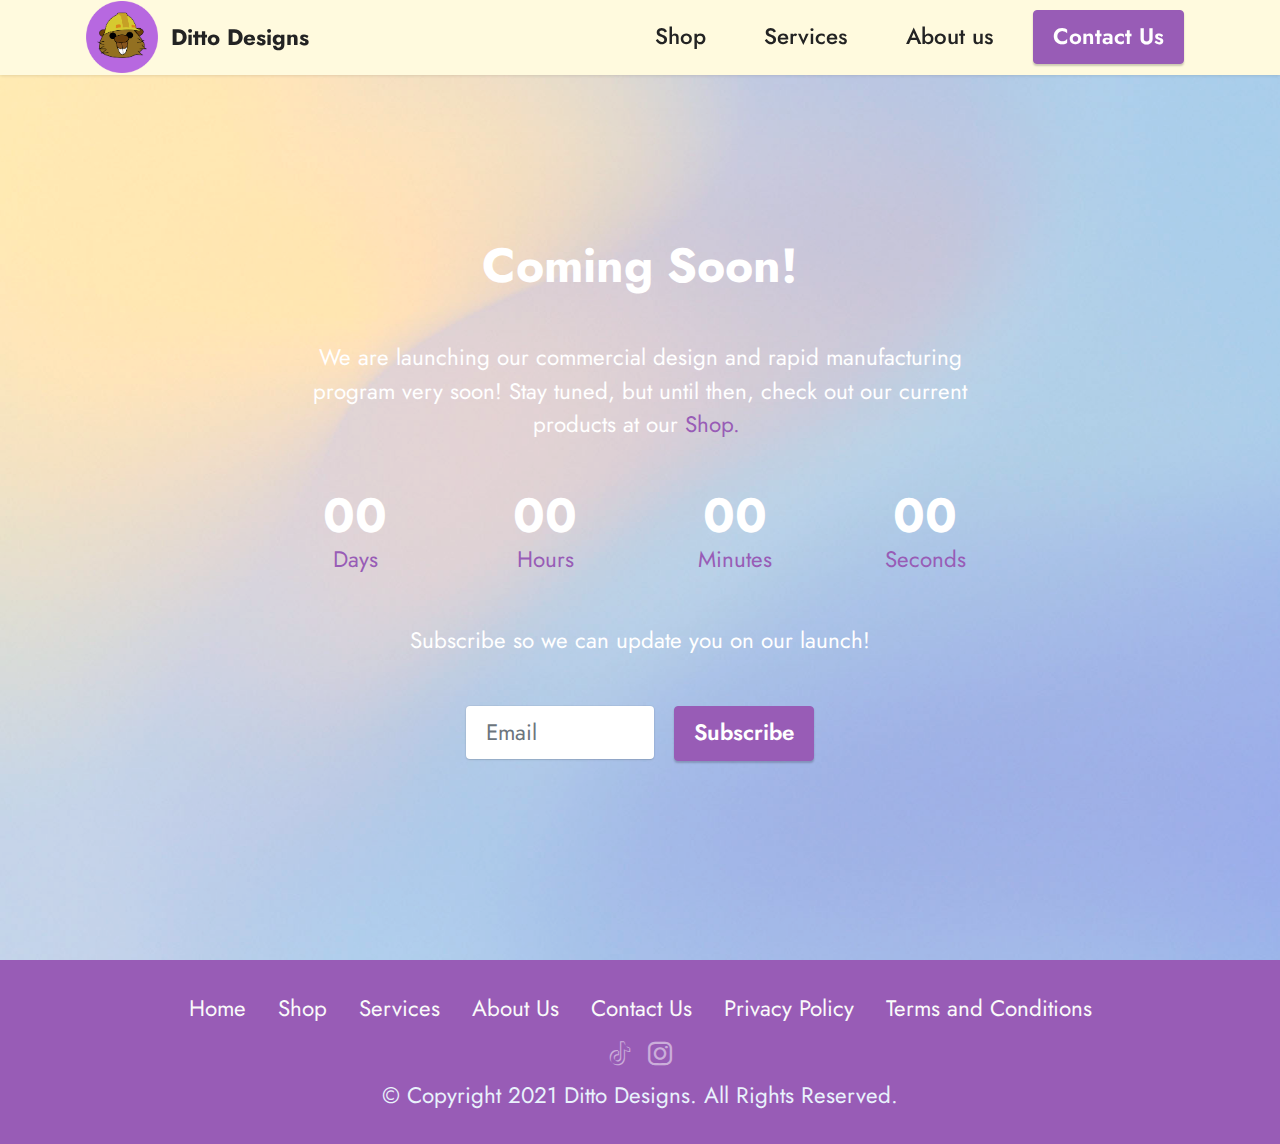
==== commit 0853c5dc: "Update index.html" ====
--- a/index.html
+++ b/index.html
@@ -169,7 +169,7 @@
             </div>
         </div>
     </div>
-</section><section style="background-color: #fff; font-family: -apple-system, BlinkMacSystemFont, 'Segoe UI', 'Roboto', 'Helvetica Neue', Arial, sans-serif; color:#aaa; font-size:12px; padding: 0; align-items: center; display: flex;"><a href="https://mobirise.site/h" style="flex: 1 1; height: 0rem; padding-left: 1rem;"></a><p style="flex: 0 0 auto; margin:0; padding-right:1rem;"><a href="https://mobirise.site/m" style="color:#aaa;">Visit site</a></p></section><script src="assets/web/assets/jquery/jquery.min.js"></script>  <script src="assets/popper/popper.min.js"></script>  <script src="assets/tether/tether.min.js"></script>  <script src="assets/bootstrap/js/bootstrap.min.js"></script>  <script src="assets/web/assets/cookies-alert-plugin/cookies-alert-core.js"></script>  <script src="assets/web/assets/cookies-alert-plugin/cookies-alert-script.js"></script>  <script src="assets/smoothscroll/smooth-scroll.js"></script>  <script src="assets/dropdown/js/nav-dropdown.js"></script>  <script src="assets/dropdown/js/navbar-dropdown.js"></script>  <script src="assets/touchswipe/jquery.touch-swipe.min.js"></script>  <script src="assets/countdown/jquery.countdown.min.js"></script>  <script src="assets/theme/js/script.js"></script>  <script src="assets/formoid/formoid.min.js"></script>  
+</section><section style="background-color: #fff; font-family: -apple-system, BlinkMacSystemFont, 'Segoe UI', 'Roboto', 'Helvetica Neue', Arial, sans-serif; color:#aaa; font-size:12px; padding: 0; align-items: center; display: flex;"><a href="https://mobirise.site/h" style="flex: 1 1; height: 0rem; padding-left: 1rem;"></a><p style="flex: 0 0 auto; margin:0; padding-right:1rem;"><a href="https://mobirise.site/m" style="color:#aaa;"></a></p></section><script src="assets/web/assets/jquery/jquery.min.js"></script>  <script src="assets/popper/popper.min.js"></script>  <script src="assets/tether/tether.min.js"></script>  <script src="assets/bootstrap/js/bootstrap.min.js"></script>  <script src="assets/web/assets/cookies-alert-plugin/cookies-alert-core.js"></script>  <script src="assets/web/assets/cookies-alert-plugin/cookies-alert-script.js"></script>  <script src="assets/smoothscroll/smooth-scroll.js"></script>  <script src="assets/dropdown/js/nav-dropdown.js"></script>  <script src="assets/dropdown/js/navbar-dropdown.js"></script>  <script src="assets/touchswipe/jquery.touch-swipe.min.js"></script>  <script src="assets/countdown/jquery.countdown.min.js"></script>  <script src="assets/theme/js/script.js"></script>  <script src="assets/formoid/formoid.min.js"></script>  
   
   
 <div id="cookie-dialog" style="display: none;"><div id="cookiesdirective"><div style="position: fixed; top: 0; right: 0; bottom: 0; left: 0; background-color: rgb(0, 0, 0); opacity: 0.6900000000000001; z-index: 9999;"></div><div style="position: fixed; top: 0; right: 0; bottom: 0; left: 0; display: flex; align-items: center; z-index: 10000"><div class="cookie-wrapper" style="position: relative; width: 100%; max-width: 500px; margin-right: auto; margin-left: auto; padding: 1rem; text-align: center; border-radius: .3rem; box-shadow: 0 10px 40px 0 rgba(0,0,0,0.2); color:#424a4d; background:rgba(234, 239, 241, 0.99);"><div class="mbr-text"><p class="display-7">We use cookies to give you the best experience. Read our <a style='color: #424a4d; text-decoration: underline;' href='privacy-policy.html'>cookie policy</a>.</p></div><div class="mbr-section-btn"><a style="margin:0;;" class="btn btn-sm btn-primary display-7" id="impliedsubmit">Agree</a></div></div></div></div></div>
